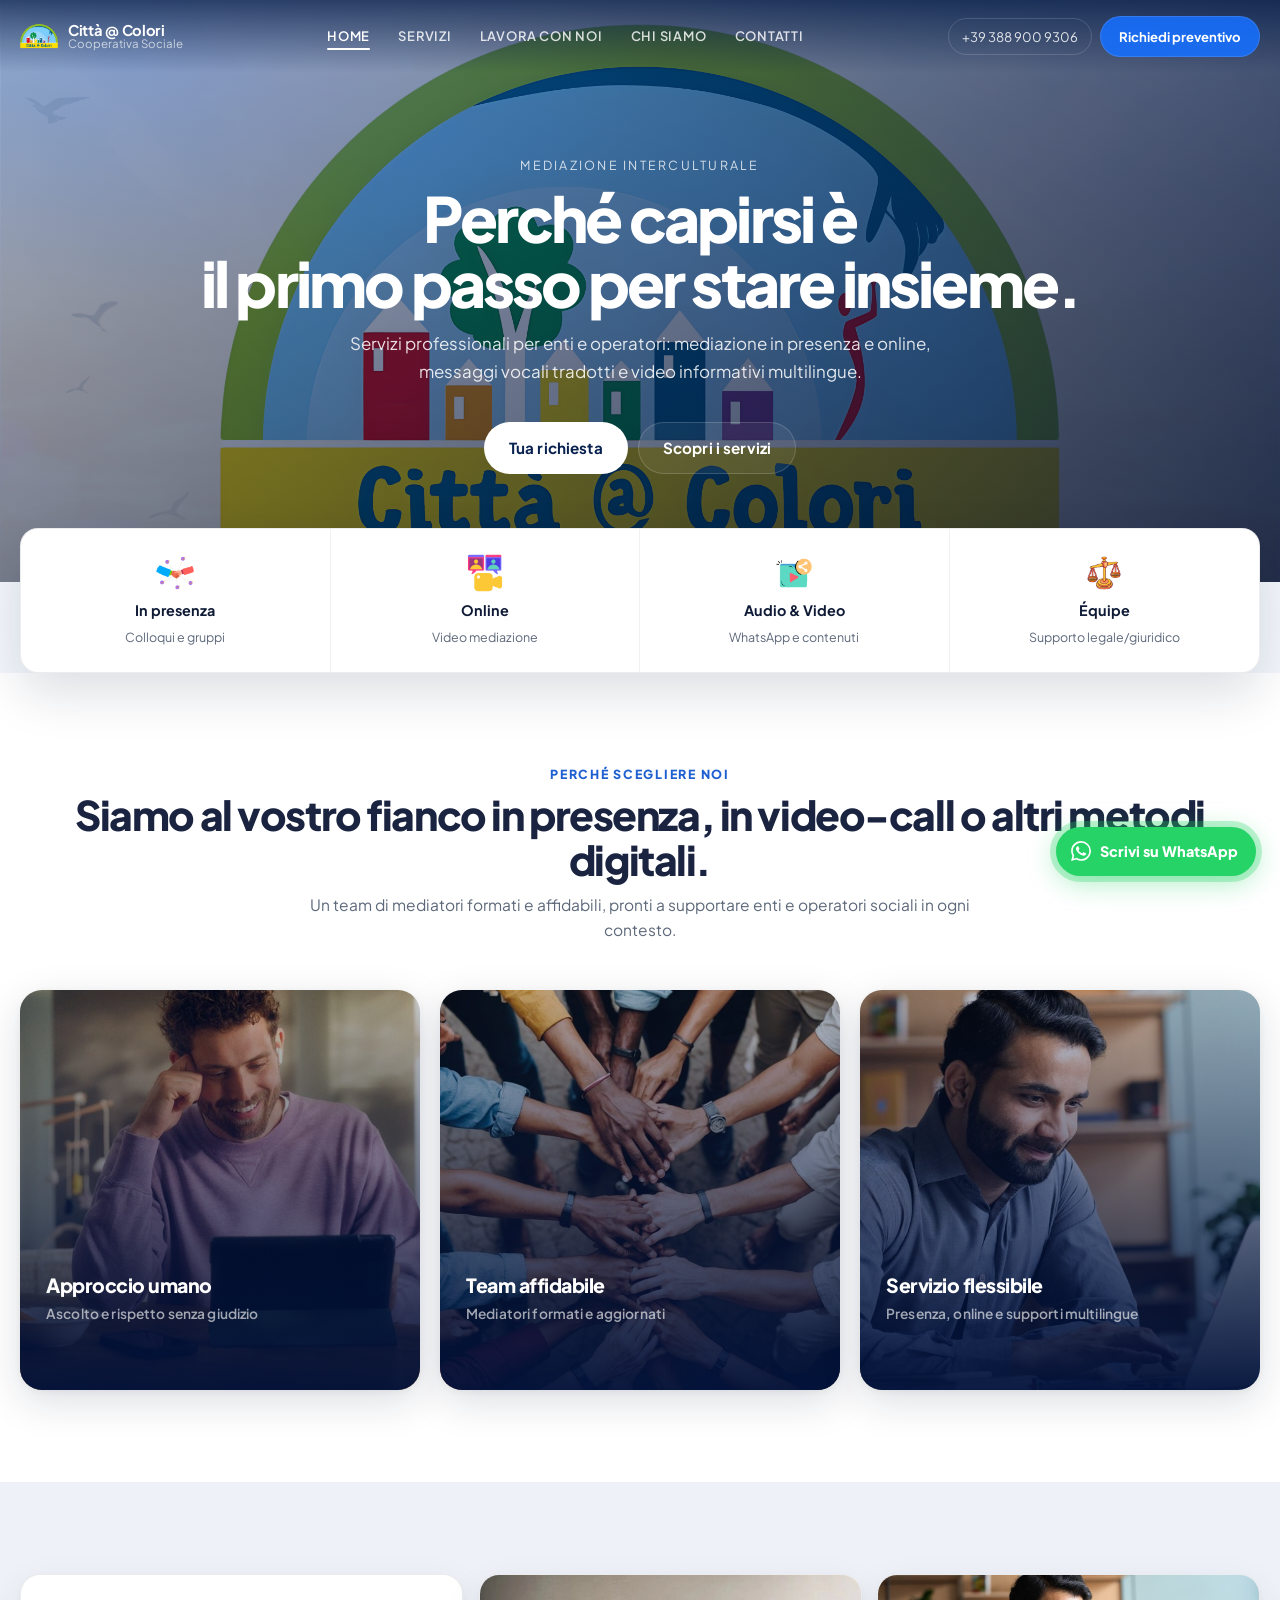
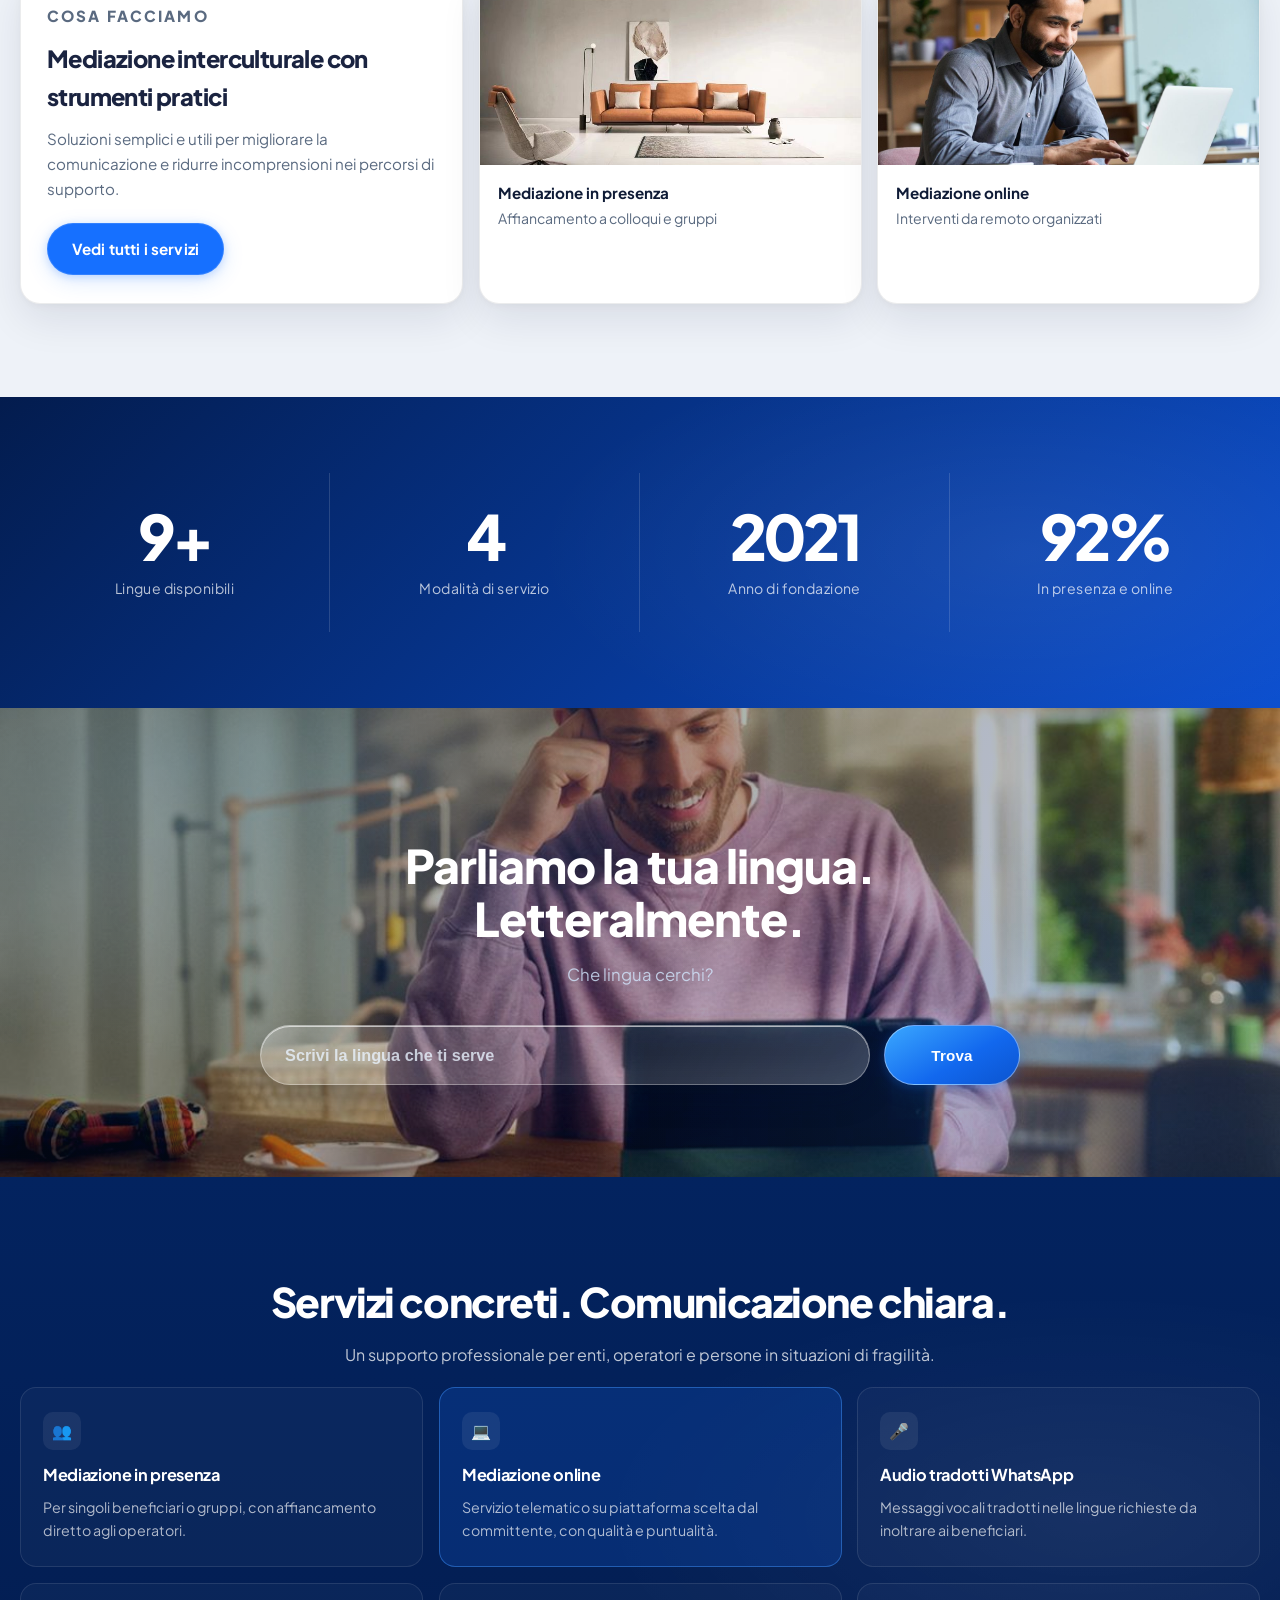
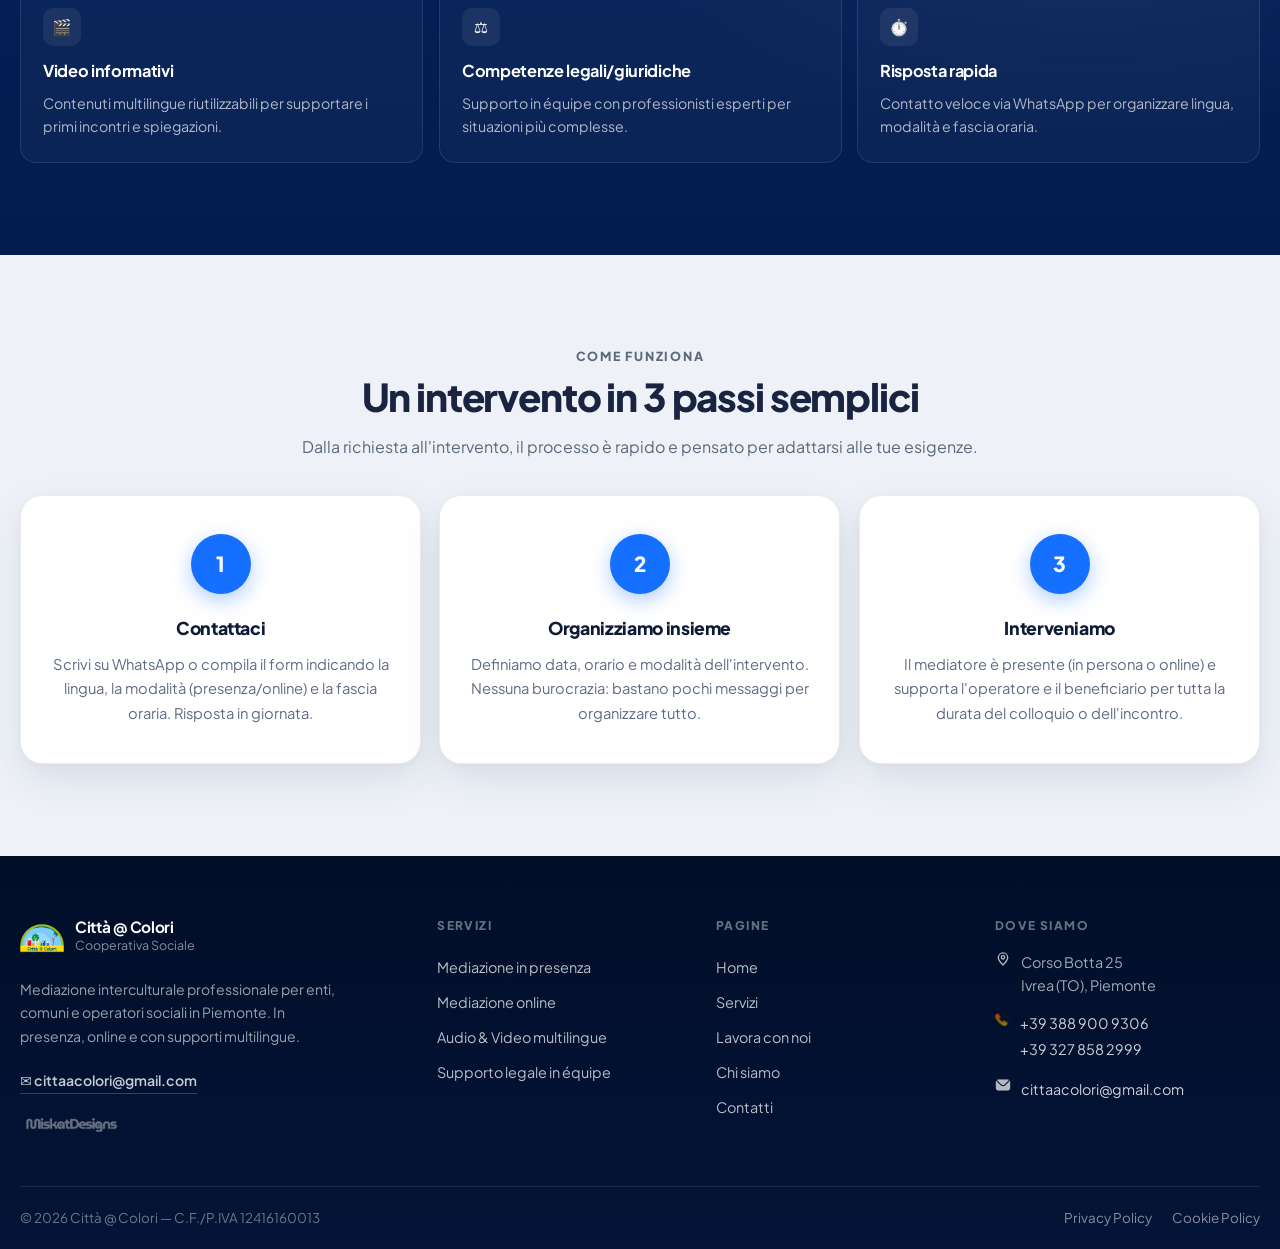
==== index.html @ ec25d1a4 "Refactor code structure for improved readability and maintainability" ====
﻿<!doctype html>
<html lang="it">

<head>
  <meta charset="utf-8" />
  <meta name="viewport" content="width=device-width, initial-scale=1" />
  <title>Mediazione Interculturale in Piemonte e in tutta Italia | Citt&agrave; @ Colori Cooperativa Sociale</title>
  <meta name="description"
    content="Città @ Colori è una cooperativa sociale specializzata in mediazione interculturale per enti, comuni e operatori sociali del Piemonte. Servizi in presenza, online, audio WhatsApp e video multilingue. Sede a Ivrea (TO)." />
  <link rel="canonical" href="https://cittaacolori.com/" />
  <link rel="icon" type="image/jpeg" href="assets/img/logo.jpg" />

  <!-- Open Graph / Social -->
  <meta property="og:type" content="website" />
  <meta property="og:url" content="https://cittaacolori.com/" />
  <meta property="og:title" content="Mediazione Interculturale in Piemonte e in tutta Italia | Citt&agrave; @ Colori" />
  <meta property="og:description" content="Cooperativa sociale specializzata in mediazione interculturale per enti, comuni e operatori sociali del Piemonte. In presenza, online, audio WhatsApp e video multilingue." />
  <meta property="og:image" content="https://cittaacolori.com/assets/img/hero.jpg" />
  <meta property="og:locale" content="it_IT" />
  <meta property="og:site_name" content="Città @ Colori Cooperativa Sociale" />

  <link rel="stylesheet" href="styles.css" />
  <link rel="stylesheet" href="navbar.css" />

  <!-- Schema.org: LocalBusiness -->
  <script type="application/ld+json">
  {
    "@context": "https://schema.org",
    "@type": "LocalBusiness",
    "name": "Città @ Colori Cooperativa Sociale",
    "description": "Cooperativa sociale specializzata in mediazione interculturale per enti, comuni e operatori sociali del Piemonte. Servizi in presenza, online, audio WhatsApp e video multilingue.",
    "url": "https://cittaacolori.com/",
    "logo": "https://cittaacolori.com/assets/img/logo.jpg",
    "image": "https://cittaacolori.com/assets/img/hero.jpg",
    "telephone": ["+393889009306", "+393278582999"],
    "email": "cittaacolori@gmail.com",
    "address": {
      "@type": "PostalAddress",
      "streetAddress": "Via Cavour, 12",
      "postalCode": "10010",
      "addressLocality": "Settimo Vittone",
      "addressRegion": "TO",
      "addressCountry": "IT"
    },
    "geo": {
      "@type": "GeoCoordinates",
      "latitude": 45.4654,
      "longitude": 7.8736
    },
    "areaServed": ["Ivrea", "Torino", "Canavese", "Piemonte"],
    "priceRange": "€€",
    "foundingDate": "2021-02-01",
    "taxID": "12416160013",
    "sameAs": [],
    "hasOfferCatalog": {
      "@type": "OfferCatalog",
      "name": "Servizi di mediazione interculturale",
      "itemListElement": [
        {"@type": "Offer", "itemOffered": {"@type": "Service", "name": "Mediazione interculturale in presenza"}},
        {"@type": "Offer", "itemOffered": {"@type": "Service", "name": "Mediazione interculturale online"}},
        {"@type": "Offer", "itemOffered": {"@type": "Service", "name": "Audio tradotti WhatsApp multilingue"}},
        {"@type": "Offer", "itemOffered": {"@type": "Service", "name": "Video informativi multilingue"}},
        {"@type": "Offer", "itemOffered": {"@type": "Service", "name": "Supporto legale e giuridico in équipe"}}
      ]
    }
  }
  </script>
</head>

<body>

  <!-- Barra progresso lettura -->
  <div id="scrollProgress" aria-hidden="true"></div>

  <!-- HERO / HEADER -->
  <header class="heroTop">
    <div class="heroTop-overlay"></div>

    <div class="site-shell">
      <div class="heroCenter">
        <p class="eyebrow">MEDIAZIONE INTERCULTURALE</p>
        <h1>Perché capirsi è <br> il primo passo per stare insieme.</h1>
        <p class="heroSub">
          Servizi professionali per enti e operatori: mediazione in presenza e online,
          messaggi vocali tradotti e video informativi multilingue.
        </p>
        <div class="heroBtns">
          <a class="btnWhite" href="contatti.html">Tua richiesta</a>
          <a class="btnGhost" href="servizi.html">Scopri i servizi</a>
        </div>
      </div>
    </div>
  </header>

  <main>
  <!-- QUICK SERVICES TABS -->
  <section class="floatingServicesWrap">
    <div class="site-shell">
      <div class="floatingServices">
        <a class="fsItem" href="servizi.html#presenza">
          <span class="fsIcon" aria-hidden="true"><img class="fsIconImg" src="assets/img/presenza.png" alt="" loading="lazy"></span>
          <strong>In presenza</strong>
          <small>Colloqui e gruppi</small>
        </a>

        <a class="fsItem" href="servizi.html#online">
          <span class="fsIcon" aria-hidden="true"><img class="fsIconImg" src="assets/img/online.png" alt="" loading="lazy"></span>
          <strong>Online</strong>
          <small>Video mediazione</small>
        </a>

        <a class="fsItem" href="servizi.html#media">
          <span class="fsIcon" aria-hidden="true"><img class="fsIconImg" src="assets/img/audio-visual.png" alt="" loading="lazy"></span>
          <strong>Audio & Video</strong>
          <small>WhatsApp e contenuti</small>
        </a>

        <a class="fsItem" href="servizi.html#equipe">
          <span class="fsIcon" aria-hidden="true"><img class="fsIconImg" src="assets/img/legale.png" alt="" loading="lazy"></span>
          <strong>Équipe</strong>
          <small>Supporto legale/giuridico</small>
        </a>
      </div>
    </div>
  </section>

  <!-- WHY CHOOSE US -->
  <section class="section section-light">
    <div class="site-shell">
      <div class="sectionHead center reveal">
        <p class="sectionEyebrow">Perché scegliere noi</p>
        <h2>Siamo al vostro fianco in presenza, in video-call o altri metodi digitali.</h2>
        <p style="margin:10px auto 0;max-width:60ch;color:#5d687a;font-size:.97rem;line-height:1.6">
          Un team di mediatori formati e affidabili, pronti a supportare enti e operatori sociali in ogni contesto.
        </p>
      </div>

      <div class="whyCardsGrid">

        <div class="whyHoverCard reveal reveal-d1">
          <div class="whyHoverCard-bg" style="background-image:url(assets/img/home.jpg)"></div>
          <div class="whyHoverCard-overlay"></div>
          <div class="whyHoverCard-content">
            <div class="whyHoverCard-num">01</div>
            <h3 class="whyHoverCard-title">Approccio umano</h3>
            <p class="whyHoverCard-tagline">Ascolto e rispetto senza giudizio</p>
            <p class="whyHoverCard-desc">Città @ Colori nasce per essere vicina ai bisogni reali delle persone in difficoltà, con ascolto genuino, rispetto e attenzione concreta alle situazioni individuali.</p>
            <a class="whyHoverCard-cta" href="contatti.html">
              Contattaci <img src="right-arrow.png" alt="">
            </a>
          </div>
        </div>

        <div class="whyHoverCard reveal reveal-d2">
          <div class="whyHoverCard-bg" style="background-image:url(assets/img/team.jpg)"></div>
          <div class="whyHoverCard-overlay"></div>
          <div class="whyHoverCard-content">
            <div class="whyHoverCard-num">02</div>
            <h3 class="whyHoverCard-title">Team affidabile</h3>
            <p class="whyHoverCard-tagline">Mediatori formati e aggiornati</p>
            <p class="whyHoverCard-desc">Il nostro team è composto da mediatori interculturali formati, aggiornati e con esperienza diretta sul territorio in contesti sociali complessi.</p>
            <a class="whyHoverCard-cta" href="lavora-con-noi.html">
              Lavora con noi <img src="right-arrow.png" alt="">
            </a>
          </div>
        </div>

        <div class="whyHoverCard reveal reveal-d3">
          <div class="whyHoverCard-bg" style="background-image:url(assets/img/service-2.jpg)"></div>
          <div class="whyHoverCard-overlay"></div>
          <div class="whyHoverCard-content">
            <div class="whyHoverCard-num">03</div>
            <h3 class="whyHoverCard-title">Servizio flessibile</h3>
            <p class="whyHoverCard-tagline">Presenza, online e supporti multilingue</p>
            <p class="whyHoverCard-desc">Offriamo soluzioni integrate per ogni esigenza: affiancamento in presenza, video-call, messaggi vocali tradotti e video informativi in più di 10 lingue.</p>
            <a class="whyHoverCard-cta" href="servizi.html">
              Scopri i servizi <img src="right-arrow.png" alt="">
            </a>
          </div>
        </div>

      </div>
    </div>
  </section>

  <!-- FEATURE CARDS -->
  <section class="section section-soft">
    <div class="site-shell">
      <div class="featureRow">
        <div class="featureLead reveal reveal-d1">
          <p class="sectionEyebrow">Cosa facciamo</p>
          <h3>Mediazione interculturale con strumenti pratici</h3>
          <p>
            Soluzioni semplici e utili per migliorare la comunicazione e ridurre incomprensioni nei percorsi di
            supporto.
          </p>
          <a class="btnBlue" href="servizi.html">Vedi tutti i servizi</a>
        </div>

        <a class="miniFeature reveal reveal-d2" href="servizi.html#presenza">
          <img src="assets/img/service-1.jpg" alt="Mediazione interculturale in presenza - colloqui e gruppi" loading="lazy">
          <div>
            <strong>Mediazione in presenza</strong>
            <span>Affiancamento a colloqui e gruppi</span>
          </div>
        </a>

        <a class="miniFeature reveal reveal-d3" href="servizi.html#online">
          <img src="assets/img/service-2.jpg" alt="Mediazione interculturale online - videocall da remoto" loading="lazy">
          <div>
            <strong>Mediazione online</strong>
            <span>Interventi da remoto organizzati</span>
          </div>
        </a>
      </div>
    </div>
  </section>

  <!-- STATS -->
  <section class="statsSection">
    <div class="site-shell">
      <div class="statsGrid">
        <div class="statItem reveal reveal-d1">
          <span class="statNum" data-counter="10" data-suffix="+">10+</span>
          <span class="statLabel">Lingue disponibili</span>
        </div>
        <div class="statItem reveal reveal-d2">
          <span class="statNum" data-counter="4" data-suffix="">4</span>
          <span class="statLabel">Modalità di servizio</span>
        </div>
        <div class="statItem reveal reveal-d3">
          <span class="statNum">2021</span>
          <span class="statLabel">Anno di fondazione</span>
        </div>
        <div class="statItem reveal reveal-d4">
          <span class="statNum" data-counter="100" data-suffix="%">100%</span>
          <span class="statLabel">In presenza e online</span>
        </div>
      </div>
    </div>
  </section>

    <!-- LINGUA SU MISURA -->
  <section class="langSection" id="trova-lingua">
    <div class="langVideoWrap" aria-hidden="true">
      <video
        id="langVideoBg"
        class="langVideo"
        autoplay
        muted
        loop
        playsinline
        preload="metadata"
        poster="assets/img/home.jpg">
        <source src="assets/img/lang.mp4" type="video/mp4" />
      </video>
      <div class="langVideoOverlay"></div>
    </div>
    <div class="site-shell">
      <div class="langFinderHead reveal">
        
        <h2 class="langTitle">Parliamo la tua lingua. Letteralmente.</h2>
        <p class="langSubtitle">Che lingua cerchi?</p>
      </div>
      <form class="langFinderForm reveal" id="langFinderForm" novalidate>
        <label class="srOnly" for="langFinderInput">Scrivi la lingua che ti serve</label>
        <input
          class="langFinderInput"
          id="langFinderInput"
          name="lingua_richiesta"
          type="text"
          autocomplete="off"
          placeholder="Scrivi la lingua che ti serve" />
        <button class="btnBlue langFinderBtn" type="submit">Trova</button>
      </form>
    </div>
  </section>

  <!-- DARK SERVICES GRID -->
  <section class="section section-dark">
    <div class="site-shell">
      <div class="darkHead reveal">
        <h2>Servizi concreti. Comunicazione chiara.</h2>
        <p>Un supporto professionale per enti, operatori e persone in situazioni di fragilità.</p>
      </div>

      <div class="darkServiceGrid">
        <article class="darkServiceCard reveal reveal-d1">
          <span class="dIcon">👥</span>
          <h4>Mediazione in presenza</h4>
          <p>Per singoli beneficiari o gruppi, con affiancamento diretto agli operatori.</p>
        </article>

        <article class="darkServiceCard active reveal reveal-d2">
          <span class="dIcon">💻</span>
          <h4>Mediazione online</h4>
          <p>Servizio telematico su piattaforma scelta dal committente, con qualità e puntualità.</p>
        </article>

        <article class="darkServiceCard reveal reveal-d3">
          <span class="dIcon">🎤</span>
          <h4>Audio tradotti WhatsApp</h4>
          <p>Messaggi vocali tradotti nelle lingue richieste da inoltrare ai beneficiari.</p>
        </article>

        <article class="darkServiceCard reveal reveal-d4">
          <span class="dIcon">🎬</span>
          <h4>Video informativi</h4>
          <p>Contenuti multilingue riutilizzabili per supportare i primi incontri e spiegazioni.</p>
        </article>

        <article class="darkServiceCard reveal reveal-d5">
          <span class="dIcon">⚖️</span>
          <h4>Competenze legali/giuridiche</h4>
          <p>Supporto in équipe con professionisti esperti per situazioni più complesse.</p>
        </article>

        <article class="darkServiceCard reveal reveal-d6">
          <span class="dIcon">⏱️</span>
          <h4>Risposta rapida</h4>
          <p>Contatto veloce via WhatsApp per organizzare lingua, modalità e fascia oraria.</p>
        </article>
      </div>
    </div>
  </section>

  <!-- COME FUNZIONA -->
  <section class="howSection">
    <div class="site-shell">
      <div class="howHead reveal">
        <p class="sectionEyebrow">Come funziona</p>
        <h2>Un intervento in 3 passi semplici</h2>
        <p>Dalla richiesta all'intervento, il processo è rapido e pensato per adattarsi alle tue esigenze.</p>
      </div>
      <div class="howSteps">
        <div class="howConnector" aria-hidden="true"></div>
        <div class="howStep reveal reveal-d1">
          <div class="howNum">1</div>
          <h4>Contattaci</h4>
          <p>Scrivi su WhatsApp o compila il form indicando la lingua, la modalità (presenza/online) e la fascia oraria. Risposta in giornata.</p>
        </div>
        <div class="howStep reveal reveal-d2">
          <div class="howNum">2</div>
          <h4>Organizziamo insieme</h4>
          <p>Definiamo data, orario e modalità dell'intervento. Nessuna burocrazia: bastano pochi messaggi per organizzare tutto.</p>
        </div>
        <div class="howStep reveal reveal-d3">
          <div class="howNum">3</div>
          <h4>Interveniamo</h4>
          <p>Il mediatore è presente (in persona o online) e supporta l'operatore e il beneficiario per tutta la durata del colloquio o dell'incontro.</p>
        </div>
      </div>
    </div>
  </section>

  </main>
  <!-- Lingua flow popup -->
  <div class="langFlowOverlay" id="langFlowOverlay" role="dialog" aria-modal="true" aria-labelledby="langFlowTitle" hidden>
    <div class="langFlowPopup">
      <img src="assets/img/happy.gif" alt="" class="langFlowIcon">
      <h3 id="langFlowTitle">Troviamo la soluzione migliore per la tua lingua</h3>
    </div>
  </div>

  <!-- WhatsApp float -->
  <div class="waFloat">
    <div class="waFloat-ring" aria-hidden="true"></div>
    <a class="waFloat-btn" target="_blank" rel="noopener"
      href="https://wa.me/393889009306?text=Ciao%20Citt%C3%A0%20%40%20Colori%2C%20vorrei%20un%20preventivo."
      aria-label="Contattaci su WhatsApp">
      <svg viewBox="0 0 24 24" xmlns="http://www.w3.org/2000/svg" aria-hidden="true">
        <path d="M17.472 14.382c-.297-.149-1.758-.867-2.03-.967-.273-.099-.471-.148-.67.15-.197.297-.767.966-.94 1.164-.173.199-.347.223-.644.075-.297-.15-1.255-.463-2.39-1.475-.883-.788-1.48-1.761-1.653-2.059-.173-.297-.018-.458.13-.606.134-.133.298-.347.446-.52.149-.174.198-.298.298-.497.099-.198.05-.371-.025-.52-.075-.149-.669-1.612-.916-2.207-.242-.579-.487-.5-.669-.51-.173-.008-.371-.01-.57-.01-.198 0-.52.074-.792.372-.272.297-1.04 1.016-1.04 2.479 0 1.462 1.065 2.875 1.213 3.074.149.198 2.096 3.2 5.077 4.487.709.306 1.262.489 1.694.625.712.227 1.36.195 1.871.118.571-.085 1.758-.719 2.006-1.413.248-.694.248-1.289.173-1.413-.074-.124-.272-.198-.57-.347m-5.421 7.403h-.004a9.87 9.87 0 01-5.031-1.378l-.361-.214-3.741.982.998-3.648-.235-.374a9.86 9.86 0 01-1.51-5.26c.001-5.45 4.436-9.884 9.888-9.884 2.64 0 5.122 1.03 6.988 2.898a9.825 9.825 0 012.893 6.994c-.003 5.45-4.437 9.884-9.885 9.884m8.413-18.297A11.815 11.815 0 0012.05 0C5.495 0 .16 5.335.157 11.892c0 2.096.547 4.142 1.588 5.945L.057 24l6.305-1.654a11.882 11.882 0 005.683 1.448h.005c6.554 0 11.89-5.335 11.893-11.893a11.821 11.821 0 00-3.48-8.413z"/>
      </svg>
      <span>Scrivi su WhatsApp</span>
    </a>
  </div>

  <!-- FOOTER -->
  <footer class="siteFooter">
    <div class="site-shell">

      <div class="footerTop">

        <!-- Brand -->
        <div class="ftCol-brand">
          <a class="ftLogo" href="index.html">
            <img src="assets/img/logo.jpg" alt="Logo Città @ Colori Cooperativa Sociale">
            <div class="ftLogo-text">
              <strong>Città @ Colori</strong>
              <span>Cooperativa Sociale</span>
            </div>
          </a>
          <p class="ftDesc">Mediazione interculturale professionale per enti, comuni e operatori sociali in Piemonte. In presenza, online e con supporti multilingue.</p>
          <a class="ftEmailLink" href="mailto:cittaacolori@gmail.com">✉ cittaacolori@gmail.com</a>
          <a href="https://www.facebook.com/share/1NcapkEyW7/" target="_blank" rel="noopener noreferrer" class="ftCredit">
            <img src="assets/img/mdesignstextlogo.png" alt="MiskatDesigns" class="ftCreditLogo">
            <span class="ftCreditTag">Web Designer</span>
          </a>
        </div>

        <!-- Servizi -->
        <div>
          <p class="ftTitle">Servizi</p>
          <nav class="ftNav">
            <a href="servizi.html#presenza">Mediazione in presenza</a>
            <a href="servizi.html#online">Mediazione online</a>
            <a href="servizi.html#media">Audio & Video multilingue</a>
            <a href="servizi.html#equipe">Supporto legale in équipe</a>
          </nav>
        </div>

        <!-- Pagine -->
        <div>
          <p class="ftTitle">Pagine</p>
          <nav class="ftNav">
            <a href="index.html">Home</a>
            <a href="servizi.html">Servizi</a>
            <a href="lavora-con-noi.html">Lavora con noi</a>
            <a href="chi-siamo.html">Chi siamo</a>
            <a href="contatti.html">Contatti</a>
          </nav>
        </div>

        <!-- Dove siamo -->
        <div>
          <p class="ftTitle">Dove siamo</p>
          <address class="ftAddress">
            <div class="ftAddressLine">
              <span class="ftAddressLine-icon"><img src="location.svg" alt="" width="16" style="filter:invert(1);opacity:.7"></span>
              <span>Corso Botta 25<br>Ivrea (TO), Piemonte</span>
            </div>
            <div class="ftAddressLine">
              <span class="ftAddressLine-icon"><img src="phone-call.png" alt="" width="15" style="filter:invert(1);opacity:.7"></span>
              <div>
                <a href="tel:+393889009306">+39 388 900 9306</a>
                <a href="tel:+393278582999">+39 327 858 2999</a>
              </div>
            </div>
            <div class="ftAddressLine">
              <span class="ftAddressLine-icon"><img src="mail.png" alt="" width="16" style="filter:invert(1);opacity:.7"></span>
              <a href="mailto:cittaacolori@gmail.com">cittaacolori@gmail.com</a>
            </div>
          </address>
        </div>

      </div>

      <div class="footerDivider"></div>

      <div class="footerBottom2">
        <span>© <span id="year"></span> Città @ Colori — C.F./P.IVA 12416160013</span>
        <div class="ftBottomLinks">
          <a href="privacy.html">Privacy Policy</a>
          <a href="cookie.html">Cookie Policy</a>
        </div>
      </div>

    </div>
  </footer>

  <script src="navbar.js"></script>
  <script src="app.js" defer></script>
</body>

</html>
---- styles.css ----
/* Google Font — Plus Jakarta Sans */
@import url('https://fonts.googleapis.com/css2?family=Plus+Jakarta+Sans:ital,wght@0,400;0,500;0,600;0,700;0,800;1,400&display=swap');
@import url('https://fonts.googleapis.com/css2?family=Sora:wght@400;500;600;700;800&display=swap');
@import url('https://fonts.googleapis.com/css2?family=Museo+Moderno:wght@700&display=swap');

/* ==========================
   Città @ Colori — Corporate Blue Style
   (index / servizi / contatti)
   ========================== */

*{box-sizing:border-box}
html,body{height:100%}
body{
  margin:0;
  font-family: 'Plus Jakarta Sans', Inter, ui-sans-serif, system-ui, -apple-system, "Segoe UI", Roboto, Helvetica, Arial, sans-serif;
  -webkit-font-smoothing:antialiased;
  -moz-osx-font-smoothing:grayscale;
  color:#1a2340;
  background:#f3f6fb;
  line-height:1.6;
}
img{display:block;max-width:100%}
a{text-decoration:none;color:inherit}

:root{
  --blue-900:#031b46;
  --blue-800:#072b6d;
  --blue-700:#0a4ecf;
  --blue-600:#1670ff;
  --line:rgba(255,255,255,.14);
  --line-dark:rgba(10,18,34,.08);
  --text-soft:rgba(255,255,255,.78);
  --muted:#5d687a;
  --card:#ffffff;
  --shadow:0 20px 50px rgba(8,25,56,.14);
  --radius:18px;
}

.site-shell{
  width:min(1240px, calc(100% - 36px));
  margin:0 auto;
}

/* ==========================
   Hero / Header
   ========================== */
.heroTop{
  position:relative;
  min-height:520px;
  color:#fff;
  background:
    linear-gradient(120deg, rgba(2, 75, 231, 0.151), rgba(3,26,79,.80)),
    url("assets/img/hero1.svg") center/cover no-repeat;
  overflow:hidden;
  padding-top:72px; /* reserve space for fixed navbar */
}
.heroTop-small{
  min-height:340px;
}

.heroTop-overlay{
  position:absolute;
  inset:0;
  background:
    radial-gradient(900px 400px at 10% 10%, rgba(22,112,255,.20), transparent 60%),
    linear-gradient(180deg, rgba(0,0,0,.14), rgba(0,0,0,.34));
  pointer-events:none;
}

.heroBrandUnderlay{
  position:absolute;
  bottom:-0.04em;
  left:50%;
  transform:translateX(-50%);
  z-index:1;
  white-space:nowrap;
  font-family:'Museo Moderno', sans-serif;
  font-weight:700;
  font-size:clamp(4rem, 11vw, 10.5rem);
  color:rgba(255,255,255,.13);
  letter-spacing:.02em;
  line-height:1;
  pointer-events:none;
  user-select:none;
  text-shadow:0 2px 24px rgba(0,0,0,.18), 0 0 60px rgba(22,112,255,.22);
}

.topline,
.mainNav,
.heroCenter{
  position:relative;
  z-index:2;
}

.topline{
  display:flex;
  align-items:center;
  justify-content:space-between;
  gap:12px;
  padding:16px 0 10px;
}

.brandline{
  display:flex;
  align-items:center;
  gap:10px;
}
.brandLogo{
  flex:0 0 auto;
  display:inline-flex;
  align-items:center;
}
.brandLogo img{
  height:40px;
  width:auto;
  display:block;
}

.brandText{
  display:flex;
  flex-direction:column;
  line-height:1.05;
}
.brandText strong{
  font-size:.95rem;
  letter-spacing:-.02em;
}
.brandText span{
  color:var(--text-soft);
  font-size:.78rem;
}

.topline-right{
  display:flex;
  align-items:center;
  gap:10px;
  flex-wrap:wrap;
}
.topline-right a{
  color:rgba(255,255,255,.92);
  font-size:.84rem;
  padding:7px 10px;
  border-radius:999px;
  border:1px solid rgba(255,255,255,.12);
  background:rgba(255,255,255,.04);
}
.topline-right a:hover{
  background:rgba(255,255,255,.08);
}

.mainNav{
  display:flex;
  align-items:center;
  gap:8px;
  padding:8px 0 0;
  border-top:1px solid rgba(255,255,255,.10);
  flex-wrap: wrap;
}
.mainNav a{
  padding:10px 14px;
  border-radius:4px;
  color:rgba(255,255,255,.80);
  font-weight:600;
  font-size:.86rem;
  text-transform:uppercase;
  letter-spacing:.04em;
  white-space: nowrap;
}
.mainNav a:hover{
  color:#fff;
  background:rgba(255,255,255,.06);
}
.mainNav a.active{
  color:#fff;
  border-bottom:2px solid #fff;
}

.heroCenter{
  text-align:center;
  padding:48px 0 92px; /* top reduced: heroTop already has 72px padding-top for navbar */
}
.heroCenter-small{
  padding:28px 0 54px;
}
.eyebrow{
  margin:0 0 10px;
  font-size:.78rem;
  letter-spacing:.18em;
  text-transform:uppercase;
  color:rgba(255,255,255,.78);
}
.heroCenter h1{
  margin:0;
  font-size:clamp(2rem,4.5vw,3.4rem);
  line-height:1.05;
  letter-spacing:-.03em;
  font-weight:850;
}
.heroSub{
  margin:12px auto 0;
  max-width:70ch;
  color:rgba(255,255,255,.84);
  line-height:1.5;
  font-size:.98rem;
}
.heroBtns{
  margin-top:18px;
  display:flex;
  justify-content:center;
  gap:10px;
  flex-wrap:wrap;
}

.btnWhite,
.btnGhost,
.btnBlue{
  display:inline-flex;
  align-items:center;
  justify-content:center;
  margin-top: 10px;
  border-radius:999px;
  padding:11px 16px;
  font-weight:800;
  font-size:.92rem;
  transition:.18s ease;
  border:1px solid transparent;
  cursor:pointer;
}
.btnWhite{
  background:#fff;
  color:#09214f;
}
.btnWhite:hover{ transform:translateY(-1px); }

.btnGhost{
  background:rgba(255,255,255,.06);
  border-color:rgba(255,255,255,.16);
  color:#fff;
}
.btnGhost:hover{
  background:rgba(255,255,255,.10);
  transform:translateY(-1px);
}

.btnBlue{
  background:var(--blue-600);
  color:#fff;
  border:1px solid rgba(255,255,255,.12);
}
.btnBlue:hover{
  background:#0f63ea;
  transform:translateY(-1px);
}

/* ==========================
   Floating service tabs
   ========================== */
.floatingServicesWrap{
  margin-top:-42px;
  position:relative;
  z-index:5;
}
.floatingServices{
  background:#fff;
  border-radius:18px;
  box-shadow:var(--shadow);
  display:grid;
  grid-template-columns:repeat(4,1fr);
  overflow:hidden;
  border:1px solid var(--line-dark);
}
.fsItem{
  padding:20px 14px;
  display:flex;
  flex-direction:column;
  gap:6px;
  align-items:center;
  justify-content:center;
  text-align:center;
  border-right:1px solid rgba(10,18,34,.06);
  min-height:96px;
  transition:background .22s ease;
}
.fsItem:last-child{border-right:none}
.fsItem .fsIcon{
  width:40px;
  height:40px;
  display:inline-flex;
  align-items:center;
  justify-content:center;
  perspective:180px;
}
.fsIconImg{
  width:100%;
  height:100%;
  object-fit:contain;
  transition:transform .75s cubic-bezier(.34,1.2,.64,1);
}
.fsItem strong{
  font-size:.86rem;
  font-weight:700;
  color:#0f1b36;
  display:block;
  transition:transform .26s cubic-bezier(.34,1.56,.64,1), color .22s ease;
}
.fsItem small{
  color:var(--muted);
  font-size:.76rem;
  display:block;
  transition:transform .26s cubic-bezier(.34,1.56,.64,1), color .22s ease;
}
.fsItem:hover{
  background:#f0f6ff;
}
.fsItem:hover .fsIconImg{
  transform:rotateY(360deg);
}
.fsItem:hover strong{
  transform:translateY(-3px);
  color:#1670ff;
}
.fsItem:hover small{
  transform:translateY(-2px);
  color:#5593ff;
}

/* --- Sequential call animation (home page icons) --- */
/* Timeline inside a 5.5 s cycle (linear global, per-step easing via anim-timing-fn):
   up:   icon 1→2→3→4 staggered every 4 %  (~0.22 s)
   hold: all icons stay up
   down: icon 4→3→2→1 staggered every 4 %  (reverse)
   rest: ~48 % of cycle before repeat        */
@keyframes fsFloat1{
  0%   {transform:translateY(0)}
  5%   {transform:translateY(0);animation-timing-function:cubic-bezier(.25,.8,.35,1.05)}
  12%  {transform:translateY(-7px)}
  45%  {transform:translateY(-7px);animation-timing-function:cubic-bezier(.65,0,.35,1)}
  52%  {transform:translateY(0)}
  100% {transform:translateY(0)}
}
@keyframes fsFloat2{
  0%   {transform:translateY(0)}
  9%   {transform:translateY(0);animation-timing-function:cubic-bezier(.25,.8,.35,1.05)}
  16%  {transform:translateY(-7px)}
  41%  {transform:translateY(-7px);animation-timing-function:cubic-bezier(.65,0,.35,1)}
  48%  {transform:translateY(0)}
  100% {transform:translateY(0)}
}
@keyframes fsFloat3{
  0%   {transform:translateY(0)}
  13%  {transform:translateY(0);animation-timing-function:cubic-bezier(.25,.8,.35,1.05)}
  20%  {transform:translateY(-7px)}
  37%  {transform:translateY(-7px);animation-timing-function:cubic-bezier(.65,0,.35,1)}
  44%  {transform:translateY(0)}
  100% {transform:translateY(0)}
}
@keyframes fsFloat4{
  0%   {transform:translateY(0)}
  17%  {transform:translateY(0);animation-timing-function:cubic-bezier(.25,.8,.35,1.05)}
  24%  {transform:translateY(-7px)}
  33%  {transform:translateY(-7px);animation-timing-function:cubic-bezier(.65,0,.35,1)}
  40%  {transform:translateY(0)}
  100% {transform:translateY(0)}
}
.floatingServicesWrap .fsItem:nth-child(1) .fsIcon{animation:fsFloat1 5.5s linear 2s infinite}
.floatingServicesWrap .fsItem:nth-child(2) .fsIcon{animation:fsFloat2 5.5s linear 2s infinite}
.floatingServicesWrap .fsItem:nth-child(3) .fsIcon{animation:fsFloat3 5.5s linear 2s infinite}
.floatingServicesWrap .fsItem:nth-child(4) .fsIcon{animation:fsFloat4 5.5s linear 2s infinite}
/* pause call animation while user is hovering that tab */
.floatingServicesWrap .fsItem:hover .fsIcon{animation-play-state:paused}

/* ==========================
   Sections
   ========================== */
.section{
  padding:62px 0;
}
.section-light{ background:#fff; }
.section-soft{ background:#eef2f8; }
.section-dark{
  background:
    radial-gradient(700px 320px at 85% 50%, rgba(255,255,255,.05), transparent 70%),
    linear-gradient(180deg, #03235f, #031c4e);
  color:#fff;
}

.sectionHead h2{
  margin:0;
  font-size:clamp(1.5rem,2.4vw,2.1rem);
  line-height:1.1;
  letter-spacing:-.03em;
}
.sectionHead.center{
  text-align:center;
}
.sectionEyebrow{
  margin:0 0 8px;
  color:#1e5fd1;
  font-size:.82rem;
  font-weight:800;
  letter-spacing:.08em;
  text-transform:uppercase;
}

/* ==========================
   Why Choose Us
   ========================== */
.whyGrid{
  display:grid;
  grid-template-columns: .95fr 1.05fr;
  gap:26px;
  align-items:center;
  margin-top:22px;
}
.whyImageCard{
  background:#fff;
  border-radius:10px;
  padding:10px;
  box-shadow:var(--shadow);
  border:1px solid var(--line-dark);
}
.whyImageCard img{
  border-radius:6px;
  width:100%;
  height:320px;
  object-fit:cover;
}
.whyText p{
  margin:0 0 12px;
  color:#4d5a70;
  line-height:1.55;
}
.whyPoints{
  display:grid;
  grid-template-columns:1fr;
  gap:10px;
  margin-top:8px;
}
.whyPoint{
  border:1px solid var(--line-dark);
  background:#fbfcff;
  border-radius:10px;
  padding:10px 12px;
}
.whyPoint strong{
  display:block;
  color:#10203b;
}
.whyPoint span{
  color:#5c677a;
  font-size:.9rem;
}

/* ==========================
   Feature Row
   ========================== */
.featureRow{
  display:grid;
  grid-template-columns:1.1fr .95fr .95fr;
  gap:14px;
  align-items:stretch;
}
.featureLead{
  background:#fff;
  border-radius:12px;
  border:1px solid var(--line-dark);
  box-shadow:var(--shadow);
  padding:18px;
}
.featureLead h3{
  margin:0 0 10px;
  font-size:1.35rem;
  letter-spacing:-.03em;
}
.featureLead p{
  margin:0 0 12px;
  color:#58667d;
  line-height:1.5;
}

.miniFeature{
  background:#fff;
  border-radius:12px;
  border:1px solid var(--line-dark);
  box-shadow:var(--shadow);
  overflow:hidden;
  display:flex;
  flex-direction:column;
}
.miniFeature img{
  height:170px;
  width:100%;
  object-fit:cover;
}
.miniFeature div{
  padding:12px;
}
.miniFeature strong{
  display:block;
  color:#10203b;
}
.miniFeature span{
  color:#607089;
  font-size:.9rem;
}
.miniFeature:hover img{
  transform:scale(1.03);
  transition:transform .22s ease;
}

/* ==========================
   Dark Services
   ========================== */
.darkHead{
  text-align:center;
  margin-bottom:20px;
}
.darkHead h2{
  margin:0;
  font-size:clamp(1.5rem,2.6vw,2.2rem);
  letter-spacing:-.03em;
}
.darkHead p{
  margin:8px auto 0;
  color:rgba(255,255,255,.75);
  max-width:64ch;
}

.darkServiceGrid{
  display:grid;
  grid-template-columns:repeat(3,1fr);
  gap:14px;
}
.darkServiceCard{
  border:1px solid rgba(255,255,255,.14);
  background:rgba(255,255,255,.03);
  border-radius:10px;
  padding:14px;
  min-height:150px;
}
.darkServiceCard.active{
  background:rgba(22,112,255,.18);
  border-color:rgba(68,151,255,.45);
}
.dIcon{
  display:inline-flex;
  width:34px;
  height:34px;
  align-items:center;
  justify-content:center;
  border-radius:8px;
  background:rgba(255,255,255,.07);
  margin-bottom:8px;
}
.darkServiceCard h4{
  margin:0 0 6px;
  font-size:1rem;
  letter-spacing:-.02em;
}
.darkServiceCard p{
  margin:0;
  color:rgba(255,255,255,.74);
  line-height:1.45;
  font-size:.92rem;
}

/* ==========================
   Footer Corporate
   ========================== */
.footerCorporate{
  margin-top:0;
  background:#02153a;
  color:#fff;
}
.footerCorporate-grid{
  display:grid;
  grid-template-columns:1.3fr .9fr .9fr .9fr;
  gap:20px;
  padding:44px 0 30px;
}
.fcol h4{
  margin:0 0 12px;
  font-size:.95rem;
}
.fcol a{
  display:block;
  color:rgba(255,255,255,.78);
  padding:6px 0;
  font-size:.92rem;
}
.fcol a:hover{ color:#fff; text-decoration:underline; }
.fcol p{
  margin:10px 0 0;
  color:rgba(255,255,255,.74);
  line-height:1.5;
}
.fmuted{
  display:block;
  color:rgba(255,255,255,.62);
  margin-top:8px;
  font-size:.9rem;
}
.footerBrand .brandLogo{
  width:72px;height:72px;
}
.footerBtn{
  margin-top:4px;
  width:max-content;
}

.footerBottom{
  border-top:1px solid rgba(255,255,255,.10);
}
.footerBottom-inner{
  min-height:54px;
  display:flex;
  align-items:center;
  justify-content:space-between;
  gap:12px;
  color:rgba(255,255,255,.68);
  font-size:.9rem;
}
.footerBottom-links{
  display:flex;
  gap:14px;
}
.footerBottom-links a{
  color:rgba(255,255,255,.74);
}
.footerBottom-links a:hover{ color:#fff; }

/* ==========================
   Servizi page visual cards
   ========================== */
.servicePageTop{
  margin-top:26px;
  margin-bottom:34px;
}
.serviceCardsGrid{
  display:grid;
  grid-template-columns:1fr 1fr;
  gap:16px;
}

.serviceCardVisual{
  background:#fff;
  border:1px solid var(--line-dark);
  border-radius:14px;
  overflow:hidden;
  box-shadow:var(--shadow);
  display:flex;
  flex-direction:column;
}
.serviceCardVisual-wide{
  grid-column:1 / -1;
  display:grid;
  grid-template-columns: .95fr 1.05fr;
}

.serviceCardVisual-img{
  position:relative;
  min-height:220px;
}
.serviceCardVisual-img img{
  width:100%;
  height:100%;
  object-fit:cover;
}
.badge{
  position:absolute;
  top:12px;
  left:12px;
  background:rgba(3,27,70,.78);
  color:#fff;
  border:1px solid rgba(255,255,255,.15);
  padding:7px 10px;
  border-radius:999px;
  font-size:.8rem;
  font-weight:700;
}
.serviceCardVisual-body{
  padding:16px;
}
.serviceCardVisual-body h2{
  margin:0 0 8px;
  font-size:1.2rem;
  letter-spacing:-.02em;
}
.serviceCardVisual-body p{
  margin:0 0 10px;
  color:#5a687f;
  line-height:1.5;
}
.serviceCardVisual-body ul{
  margin:0;
  padding-left:18px;
  color:#56647b;
}
.serviceCardVisual-body li{ margin:5px 0; }

.priceBox{
  margin:10px 0 12px;
  padding:10px 12px;
  border-radius:10px;
  background:#eef4ff;
  border:1px solid rgba(22,112,255,.15);
  color:#17376f;
}

/* ==========================
   Contatti page
   ========================== */
.contactLayout{
  display:grid;
  grid-template-columns:1.15fr .85fr;
  gap:16px;
  margin:26px 0 34px;
}
.contactCard{
  background:#fff;
  border:1px solid var(--line-dark);
  border-radius:14px;
  box-shadow:var(--shadow);
  padding:18px;
}
.contactHead h2{
  margin:0 0 6px;
  font-size:1.2rem;
  letter-spacing:-.02em;
}
.contactHead p{
  margin:0 0 14px;
  color:#5a687f;
  line-height:1.45;
}

.waForm{
  display:grid;
  gap:12px;
  
}
.waForm label{
  display:grid;
  gap:7px;
}
.waForm label span{
  font-weight:700;
  color:#23344f;
  font-size:.92rem;
}
.waRow{
  display:grid;
  grid-template-columns:1fr 1fr;
  gap:12px;
}
.waForm input,
.waForm select,
.waForm textarea{
  width:100%;
  border:1px solid rgba(12,25,52,.10);
  border-radius:10px;
  background:#fff;
  padding:12px 12px;
  outline:none;
  font:inherit;
  color:#10203b;
}
.waForm input:focus,
.waForm select:focus,
.waForm textarea:focus{
  border-color:rgba(22,112,255,.30);
  box-shadow:0 0 0 4px rgba(22,112,255,.10);
}
.waActions{
  display:flex;
  align-items:center;
  justify-content:space-between;
  gap:12px;
  flex-wrap:wrap;
}
.waActions small{
  color:#607089;
}

.contactSide{
  display:flex;
  flex-direction:column;
  gap:14px;
}
.sideBox{
  background:#fff;
  border:1px solid var(--line-dark);
  border-radius:14px;
  box-shadow:var(--shadow);
  padding:14px;
}
.sideBox1{
  
  border-radius:14px;
  box-shadow:var(--shadow);
  
}
.sideBox h3{
  margin:0 0 10px;
  font-size:1rem;
  letter-spacing:-.02em;
}
.sideBox p{
  margin:6px 0 0;
  color:#5d6c83;
}
.sideLine{
  display:flex;
  justify-content:space-between;
  gap:10px;
  padding:9px 0;
  border-top:1px solid rgba(12,25,52,.06);
}
.sideLine:first-of-type{ border-top:none; padding-top:0; }
.sideLine span{ color:#607089; }
.sideLine strong{ color:#10203b; }

.sideBox.dark{
  background:linear-gradient(180deg, #08265f, #041a43);
  color:#fff;
  border-color:rgba(255,255,255,.10);
}
.sideBox.dark p{ color:rgba(255,255,255,.74); }
.bigPrice{
  font-size:1.55rem;
  font-weight:900;
  letter-spacing:-.03em;
  margin:4px 0 2px;
}

/* ==========================
   Responsive
   ========================== */
@media (max-width: 1100px){
  .featureRow{
    grid-template-columns:1fr;
  }
  .darkServiceGrid{
    grid-template-columns:1fr 1fr;
  }
  .contactLayout{
    grid-template-columns:1fr;
  }
}

@media (max-width: 900px){
  .floatingServices{
    grid-template-columns:1fr 1fr;
  }
  /* row dividers for 2-column layout */
  .fsItem:nth-child(1),
  .fsItem:nth-child(2){
    border-bottom:1px solid rgba(10,18,34,.06);
  }
  .fsItem:nth-child(2){border-right:none}
  .whyGrid{
    grid-template-columns:1fr;
  }
  .serviceCardsGrid{
    grid-template-columns:1fr;
  }
  .serviceCardVisual-wide{
    grid-column:auto;
    grid-template-columns:1fr;
  }
  .footerCorporate-grid{
    grid-template-columns:1fr 1fr;
  }
  .waRow{
    grid-template-columns:1fr;
  }
}

@media (max-width: 640px){
  .site-shell{
    width:min(1240px, calc(100% - 22px));
  }
  .heroTop{
    padding-top:60px; /* mobile navbar height */
  }
  .heroCenter{
    padding:32px 0 76px;
  }
  .heroTop-small .heroCenter{
    padding:20px 0 42px;
  }
  .floatingServices{
    grid-template-columns:1fr;
  }
  /* single-column: bottom dividers only */
  .fsItem{border-right:none;border-bottom:1px solid rgba(10,18,34,.06)}
  .fsItem:last-child{border-bottom:none}
  .darkServiceGrid{
    grid-template-columns:1fr;
  }
  .footerCorporate-grid{
    grid-template-columns:1fr;
  }
  .footerBottom-inner{
    flex-direction:column;
    align-items:flex-start;
    padding:10px 0;
  }
}

/* ==========================
   Preventivo card con bg image + glass effect
   ========================== */
.serviceQuoteSection{
  margin: 14px 0 36px;
}

.quoteHeroCard{
  position: relative;
  min-height: 360px;
  border-radius: 18px;
  overflow: hidden;
  border: 1px solid rgba(255,255,255,.10);
  box-shadow: 0 24px 60px rgba(8,25,56,.16);
  background: #0a1f4a;
}

.quoteHeroBg{
  position: absolute;
  inset: 0;
  width: 100%;
  height: 100%;
  object-fit: cover;
  object-position: center;
}

.quoteHeroOverlay{
  position: absolute;
  inset: 0;
  background:
    linear-gradient(115deg, rgba(3,27,70,.78) 0%, rgba(3,27,70,.52) 45%, rgba(3,27,70,.28) 100%),
    radial-gradient(700px 260px at 15% 20%, rgba(22,112,255,.24), transparent 70%);
}

/* Glass panel sopra l'immagine */
.quoteHeroGlass{
  position: relative;
  z-index: 2;
  width: min(620px, calc(100% - 28px));
  margin: 18px;
  margin-top: 50px;
  padding: 18px;
  border-radius: 16px;

  background: rgba(255,255,255,.10);
  border: 1px solid rgba(255,255,255,.18);

  backdrop-filter: blur(10px);
  -webkit-backdrop-filter: blur(10px);

  box-shadow:
    inset 0 1px 0 rgba(255,255,255,.18),
    0 16px 40px rgba(0,0,0,.22);

  color: #fff;
}

.quoteHeroKicker{
  margin: 0 0 8px;
  font-size: .82rem;
  font-weight: 800;
  letter-spacing: .08em;
  text-transform: uppercase;
  color: rgba(255,255,255,.86);
}

.quoteHeroGlass h2{
  margin: 0 0 10px;
  font-size: clamp(1.35rem, 2.4vw, 2rem);
  line-height: 1.08;
  letter-spacing: -.03em;
  color: #fff;
}

.quoteHeroGlass p{
  margin: 0;
  color: rgba(255,255,255,.84);
  line-height: 1.5;
}
.quoteHeroGlass p strong{
  color:#fff;
}

/* Meta pill */
.quoteHeroMeta{
  margin: 14px 0 14px;
  display: flex;
  flex-wrap: wrap;
  gap: 8px;
}
.quoteHeroMeta span{
  display:inline-flex;
  align-items:center;
  justify-content:center;
  padding: 8px 10px;
  border-radius: 999px;
  background: rgba(255,255,255,.10);
  border: 1px solid rgba(255,255,255,.16);
  color: rgba(255,255,255,.92);
  font-size: .84rem;
  font-weight: 700;
}

/* Buttons */
.quoteHeroActions{
  display:flex;
  gap:10px;
  flex-wrap: wrap;
}

/* bottone vetro chiaro */
.btnGlassLight{
  display:inline-flex;
  align-items:center;
  justify-content:center;
  border-radius:999px;
  padding:11px 16px;
  font-weight:800;
  font-size:.92rem;
  border:1px solid rgba(255,255,255,.22);
  background: rgba(255,255,255,.10);
  color:#fff;
  transition:.18s ease;
}
.btnGlassLight:hover{
  background: rgba(255,255,255,.16);
  transform: translateY(-1px);
}

/* Layout mobile */
@media (max-width: 700px){
  .quoteHeroCard{
    min-height: 420px;
  }

  .quoteHeroGlass{
    width: calc(100% - 20px);
    margin: 10px;
    padding: 14px;
  }

  .quoteHeroGlass h2{
    font-size: 1.35rem;
  }
}

/* ==========================
   Bottone email (predefinito)
   ========================== */
.btnEmail{
  display:inline-flex;
  align-items:center;
  justify-content:center;
  padding:11px 16px;
  border-radius:999px;
  border:1px solid rgba(255,255,255,.28);
  background: rgba(255,255,255,.18);
  color:#fff;
  font-weight:800;
  font-size:.92rem;
  line-height:1;
  text-decoration:none;
  white-space:nowrap;
  transition: background .18s ease, transform .18s ease;
}
.btnEmail:hover{
  background: rgba(255,255,255,.24);
  transform: translateY(-1px);
}

/* Versione bottone email su sfondo chiaro (pagina contatti semplice) */
.contactOnlyButtons .btnEmail{
  border:1px solid rgba(10,18,34,.12);
  background:#eef3fb;
  color:#0f1b36;
}
.contactOnlyButtons .btnEmail:hover{
  background:#e6edf9;
}

/* Se vuoi anche il bottone vetro chiaro leggibile su sfondo chiaro */
.contactOnlyButtons .btnGlassLight{
  border:1px solid rgba(10,18,34,.12);
  background:#f4f7fc;
  color:#0f1b36;
}
.contactOnlyButtons .btnGlassLight:hover{
  background:#eaf0fb;
}

/* ==========================
   Contatti: solo bottoni
   ========================== */
.contactOnlyButtons{
  margin: 26px 0 34px;
}

.contactOnlyCard{
  background:#fff;
  border:1px solid rgba(10,18,34,.08);
  border-radius:16px;
  box-shadow:0 20px 50px rgba(8,25,56,.10);
  padding:22px;
}

.contactOnlyCard h2{
  margin:0 0 10px;
  font-size: clamp(1.4rem, 2.2vw, 2rem);
  line-height:1.08;
  letter-spacing:-.03em;
  color:#0f1b36;
}

.contactOnlyCard p{
  margin:0;
  color:#5a687f;
  line-height:1.55;
  max-width: 70ch;
}

.contactOnlyButtonsRow{
  margin-top:16px;
  display:flex;
  gap:10px;
  flex-wrap:wrap;
  align-items:center;
}

.contactQuickInfo{
  margin-top:16px;
  display:grid;
  gap:8px;
  padding-top:14px;
  border-top:1px solid rgba(10,18,34,.08);
  color:#5a687f;
}
.contactQuickInfo a{
  color:#0f1b36;
  font-weight:600;
}
.contactQuickInfo a:hover{
  text-decoration:underline;
}

/* Mobile */
@media (max-width: 700px){
  .contactOnlyCard{
    padding:16px;
  }

  .contactOnlyButtonsRow{
    flex-direction:column;
    align-items:stretch;
  }

  .contactOnlyButtonsRow a{
    width:100%;
    justify-content:center;
  }
}

/* Bottoni sotto il form (WhatsApp + Email) */
.btnPreventivoTop{
  /* stile solo di questo bottone */
  background: #0953cc;
  margin-top: 0;
  margin-bottom: 15px;
  color: #fff;
  border-radius: 999px;
  padding: 12px 18px;
}

.btnPreventivoTop:hover{
  background: #1862d8;
}

.map {
  height: 400px;
  border-radius: 14px;
}

/* ==========================
   Campo prenotazione (Ora + Data) moderno
   ========================== */
.bookingField{
  display:grid;
  gap:7px;
}

.bookingSplit{
  display:grid;
  grid-template-columns: 0.9fr 1.1fr; /* sinistra ora, destra data */
  gap:10px;
  padding:10px;
  border-radius:14px;
  border:1px solid rgba(12,25,52,.10);
  background:#fff;
  box-shadow: inset 0 1px 0 rgba(255,255,255,.6);
}

.bookingPart{
  border:1px solid rgba(12,25,52,.08);
  background:#f8fbff;
  border-radius:12px;
  padding:10px;
  display:grid;
  gap:6px;
}

.bookingMiniLabel{
  font-size:.78rem;
  font-weight:700;
  color:#61708a;
  line-height:1;
}

.bookingPart input{
  width:100%;
  border:none !important;
  background:transparent !important;
  padding:4px 2px !important;
  outline:none;
  box-shadow:none !important;
  color:#10203b;
  font:inherit;
  font-weight:600;
}

/* Focus moderno sul blocco unico */
.bookingSplit:focus-within{
  border-color: rgba(22,112,255,.30);
  box-shadow: 0 0 0 4px rgba(22,112,255,.10);
}

.bookingPart input::-webkit-calendar-picker-indicator{
  cursor:pointer;
  opacity:.9;
}

/* ==========================
   Luogo (compare se "In presenza")
   ========================== */
#placeFieldWrap{
  transition: all .2s ease;
}

/* puoi dare uno stile un po' più "evidente" */
#placeFieldWrap label{
  width:100%;
}

#placeFieldWrap input{
  border:1px solid rgba(12,25,52,.10);
  background:#fff;
}

/* ==========================
   Bottoni sotto il form (WhatsApp + Email)
   ========================== */
/* Versione pulsanti rapidi sopra il form (se ti serve ribadire stile chiaro in contactCard) */
.contactCard .btnGlassLight{
  border:1px solid rgba(10,18,34,.12);
  background:#f4f7fc;
  color:#0f1b36;
}
.contactCard .btnGlassLight:hover{
  background:#eaf0fb;
}

.contactCard .btnEmail{
  border:1px solid rgba(10,18,34,.12);
  background:#eef3fb;
  color:#0f1b36;
}
.contactCard .btnEmail:hover{
  background:#e6edf9;
}

/* Mobile */
@media (max-width:700px){
  .bookingSplit{
    grid-template-columns:1fr;
  }

  .waActionButtons .btnBlue{
    width:100%;
    justify-content:center;
  }
}

#bookingFieldWrap[hidden],
#placeFieldWrap[hidden]{
  display:none !important;
}

/* ==========================
   Mappa nella colonna contatti
   ========================== */
.mapBox{
  overflow: hidden;
}

.mapIntro{
  margin: -2px 0 10px;
  color:#61708a;
  font-size:.95rem;
}

.mapEmbed{
  border-radius: 14px;
  overflow: hidden;
  border:1px solid rgba(12,25,52,.08);
  background:#eef3fb;
  box-shadow: inset 0 1px 0 rgba(255,255,255,.6);
}

.mapEmbed iframe{
  display:block;
  width:100%;
  height:260px;
  border:0;
}

.mapLink{
  margin-top:10px;
  display:inline-flex;
  align-items:center;
  justify-content:center;
  padding:10px 14px;
  border-radius:999px;
  border:1px solid rgba(10,18,34,.12);
  background:#f4f7fc;
  color:#0f1b36;
  font-weight:700;
  text-decoration:none;
  transition: background .18s ease, transform .18s ease;
}

.mapLink:hover{
  background:#eaf0fb;
  transform: translateY(-1px);
}

/* opzionale: la mappa occupa meglio lo spazio vuoto */
/* ==========================================
   NAVBAR con più voci (utile per tutte le pagine)
   ========================================== */
/* ==========================================
   Lavora con noi (pagina con form)
   ========================================== */
.joinLayout{
  padding: 26px 0 34px;
  display:grid;
  grid-template-columns: 1.35fr .85fr;
  gap:16px;
  align-items:start;
}

.joinCard{
  background:#fff;
  border:1px solid rgba(10,18,34,.08);
  border-radius:18px;
  box-shadow:0 18px 40px rgba(8,25,56,.08);
  padding:18px;
}

.joinNoteBox{
  margin-top:12px;
  padding:12px;
  border-radius:12px;
  border:1px solid rgba(10,18,34,.08);
  background:#f8fbff;
}
.joinNoteBox strong{
  display:block;
  margin-bottom:4px;
  color:#0f1b36;
}
.joinNoteBox p{
  margin:0;
  color:#61708a;
  line-height:1.5;
}

.contactSide .sideBox.dark{
  background:linear-gradient(135deg, #0f1b36 0%, #132e66 100%);
  color:#fff;
  border:none;
}
.contactSide .sideBox.dark h3{
  color:#fff;
}
.contactSide .sideBox.dark p{
  color:rgba(255,255,255,.86);
}

/* ==========================================
   Documenti (pagina semplice con 1 articolo)
   ========================================== */
.docsSimpleSection{
  padding: 26px 0 34px;
  display:grid;
  gap:16px;
}

.docsSimpleHead{
  background:#fff;
  border:1px solid rgba(10,18,34,.08);
  border-radius:18px;
  box-shadow:0 14px 30px rgba(8,25,56,.06);
  padding:18px;
}
.docsSimpleHead h2{
  margin:0 0 8px;
  color:#0f1b36;
  font-size:clamp(1.4rem, 2.2vw, 2rem);
  line-height:1.08;
  letter-spacing:-.03em;
}
.docsSimpleHead p{
  margin:0;
  color:#60708b;
  line-height:1.55;
  max-width:72ch;
}

.articleDocCard{
  background:#fff;
  border:1px solid rgba(10,18,34,.08);
  border-radius:18px;
  box-shadow:0 18px 40px rgba(8,25,56,.08);
  padding:18px;
}

.articleDocTop{
  display:flex;
  gap:8px;
  flex-wrap:wrap;
  margin-bottom:10px;
}

.docTypeBadge,
.docDateBadge{
  display:inline-flex;
  align-items:center;
  justify-content:center;
  padding:6px 10px;
  border-radius:999px;
  font-size:.78rem;
  font-weight:800;
  line-height:1;
}

.docTypeBadge{
  background:#0f63ea;
  color:#fff;
}

.docDateBadge{
  background:#eef3fb;
  color:#0f1b36;
  border:1px solid rgba(10,18,34,.10);
}

.articleDocCard h3{
  margin:0 0 10px;
  color:#0f1b36;
  font-size:clamp(1.1rem, 1.5vw, 1.35rem);
}

.articleDocCard > p{
  margin:0 0 12px;
  color:#5f6f89;
  line-height:1.55;
}

.articleDocContent{
  border:1px solid rgba(10,18,34,.08);
  background:#f8fbff;
  border-radius:14px;
  padding:14px;
  display:grid;
  gap:10px;
}
.articleDocContent p{
  margin:0;
  color:#00183f;
  line-height:1.6;
}

.articleDocActions{
  margin-top:14px;
  display:flex;
  gap:10px;
  flex-wrap:wrap;
  align-items:center;
}

.docTextLink{
  color:#eef4fd;
  background-color: #065ae0;
  border-radius: 18px;
  padding: 8px;
  font-weight:700;
  text-decoration:none;
}
.docTextLink:hover{
  text-decoration:underline;
}

/* ==========================================
   Chi siamo page
   ========================================== */

.chiSection{
  padding: 64px 0;
}
.chiSection-white{ background:#fff; }
.chiSection-soft{ background:#eef2f8; }
.chiSection-storyFeature{
  position: relative;
  overflow: hidden;
  padding: 104px 0 96px;
  background:
    radial-gradient(circle at 84% 14%, rgba(22,112,255,.11), transparent 30%),
    linear-gradient(135deg, #f8fafc 0%, #eef2f7 55%, #e3e8ef 100%);
  color:#151b27;
}
.chiSection-storyFeature::before{
  content:"Citta @ Colori";
  position:absolute;
  left:50%;
  top:16px;
  transform:translateX(-50%);
  z-index:0;
  width:max-content;
  color:rgba(3,27,70,.08);
  font-size:clamp(4rem, 11vw, 9.5rem);
  font-weight:800;
  line-height:1;
  letter-spacing:-.07em;
  white-space:nowrap;
  pointer-events:none;
}
.chiSection-storyFeature .site-shell{
  position:relative;
  z-index:1;
}

/* Story layout */
.chiSectionInner-story{
  position:relative;
  display:grid;
  grid-template-columns: minmax(0, .82fr) minmax(430px, 1fr);
  gap: clamp(20px, 4vw, 54px);
  align-items:end;
  min-height: 680px;
  overflow:hidden;
  padding: 112px 52px 0;
  background:#fbfcfe;
  border:1px solid rgba(3,27,70,.10);
  border-radius:6px;
  box-shadow:0 38px 90px rgba(3,27,70,.14);
}
.chiSectionInner-story::before{
  content:"";
  position:absolute;
  top:0;
  left:0;
  right:0;
  z-index:6;
  height:48px;
  background:
    linear-gradient(90deg, #1670ff 0 4px, transparent 4px 100%),
    linear-gradient(90deg, transparent 0 calc(50% - 170px), rgba(5,9,13,.78) calc(50% - 170px) calc(50% + 170px), transparent calc(50% + 170px)),
    #111820;
}
.chiSectionInner-story::after{
  content:"Citta @ Colori  /  La nostra storia";
  position:absolute;
  top:0;
  left:0;
  z-index:7;
  transform:none;
  width:100%;
  max-width:none;
  height:48px;
  border-radius:0;
  background:transparent;
  color:rgba(255,255,255,.78);
  font-size:.76rem;
  font-weight:700;
  letter-spacing:.08em;
  line-height:48px;
  text-align:center;
  text-transform:uppercase;
}
.chiSection-storyFeature .sectionEyebrow{
  display:flex;
  align-items:center;
  gap:12px;
  margin-bottom: 28px;
  color:#677486;
  writing-mode: vertical-rl;
  transform: rotate(180deg);
  position:absolute;
  left:36px;
  top:168px;
  letter-spacing:.02em;
  text-transform:none;
  font-weight:500;
}
.chiSection-storyFeature .sectionEyebrow::before{
  content:"";
  width:1px;
  height:120px;
  border-radius:999px;
  flex:0 0 auto;
  background:rgba(3,27,70,.18);
  box-shadow:none;
}
.chiStoryText{
  position:relative;
  z-index:2;
  padding: 0 0 38px 86px;
}
.chiStoryText h2{
  margin: 0 0 18px;
  max-width: 560px;
  font-size: clamp(4.4rem, 7.2vw, 7.8rem);
  line-height: .86;
  letter-spacing: -.08em;
  color: #1b2029;
  text-shadow:none;
}
.chiStoryText h2::after{
  content:"";
  display:block;
  width:56px;
  height:3px;
  margin-top:24px;
  border-radius:999px;
  background:#1670ff;
  box-shadow:none;
}
.chiStoryText > p:not(.sectionEyebrow){
  max-width: 610px;
  margin: 0;
  padding: 14px 0;
  border-top: 1px solid rgba(3,27,70,.12);
  color: #5b6472;
  line-height: 1.56;
  font-size: .98rem;
}
.chiStoryText h2 + p{
  border-top:0;
  padding-top:0;
}
.chiStoryText strong{
  color:#0a4ecf;
  font-weight:800;
}

/* Founder card */
.chiFounderCard{
  position:relative;
  z-index:2;
  align-self:stretch;
  display:flex;
  align-items:flex-end;
}
.chiFounderCard-inner{
  position: relative;
  isolation: isolate;
  overflow: hidden;
  width:100%;
  min-height:100%;
  background:transparent;
  border:0;
  border-radius:0;
  color: #1b2029;
  box-shadow:none;
}
.chiFounderCard-inner::before{
  display:none;
}
.chiFounderPortrait{
  position:absolute;
  inset: 54px -38px 154px auto;
  z-index:1;
  width:min(108%, 690px);
  min-height:auto;
  display:flex;
  align-items:flex-end;
  justify-content:center;
  overflow: visible;
  padding:0;
  background:none;
}
.chiFounderPortrait::before{
  display:none;
}
.chiFounderPortrait::after{
  content:"";
  position:absolute;
  left:50%;
  bottom:0;
  width:86%;
  height:24px;
  transform:translateX(-50%);
  border-radius:50%;
  background:rgba(3,27,70,.18);
  filter:blur(18px);
  pointer-events:none;
}
.chiFounderQuote{
  display:none;
}
.chiFounderPortrait img{
  position:relative;
  z-index:1;
  width:min(100%, 610px);
  max-height: 500px;
  object-fit: contain;
  filter:
    grayscale(.82)
    contrast(1.04)
    drop-shadow(0 30px 26px rgba(3,27,70,.18));
}
.chiFounderContent{
  position:absolute;
  left:0;
  right:0;
  bottom:0;
  z-index:3;
  margin: 0;
  padding: 22px 28px 30px;
  background: rgba(251,252,254,.82);
  border-top: 1px solid rgba(3,27,70,.10);
  box-shadow: 0 -18px 38px rgba(255,255,255,.60);
  backdrop-filter: blur(16px);
  -webkit-backdrop-filter: blur(16px);
}
.chiFounderContent::before{
  content:"2021";
  position:absolute;
  right:34px;
  top:-92px;
  color:rgba(3,27,70,.13);
  font-size:6.5rem;
  font-weight:800;
  letter-spacing:-.08em;
  line-height:1;
}
.chiFounderCard-badge{
  display: inline-block;
  background: transparent;
  border: 0;
  border-radius:0;
  padding:0;
  font-size: .72rem;
  font-weight: 700;
  letter-spacing:.08em;
  text-transform: uppercase;
  margin-bottom: 8px;
  color:#0a4ecf;
  box-shadow:none;
  backdrop-filter:none;
  -webkit-backdrop-filter:none;
}
.chiFounderCard-name{
  font-size: clamp(2.15rem, 4.2vw, 4rem);
  font-weight: 800;
  letter-spacing: -.07em;
  line-height: .95;
  margin-bottom: 22px;
}
.chiFounderCard-divider{
  display:none;
}
.chiFounderCard-list{
  position:relative;
  list-style: none;
  margin:0;
  padding: 0;
  display: grid;
  gap: 0;
}
.chiFounderCard-list::before{
  display:none;
}
.chiFounderCard-list li{
  position:relative;
  display: flex;
  gap: 18px;
  align-items: center;
  min-height: 46px;
  border-top: 1px solid rgba(3,27,70,.10);
  font-size: .88rem;
  line-height: 1.45;
  color: #4d5664;
}
.chiFounderCard-list li:first-child{
  border-top:0;
}
.chiFounderCard-list li::before{
  display:none;
}
.chiFounderCard-year{
  flex-shrink: 0;
  min-width: 56px;
  text-align:center;
  background: transparent;
  border: 0;
  border-radius: 0;
  padding: 0;
  font-size: .86rem;
  font-weight: 800;
  color: #0a4ecf;
  letter-spacing: .03em;
}

/* Centered section title */
.chiCenteredTitle{
  text-align: center;
  font-size: clamp(1.35rem, 2.2vw, 1.9rem);
  letter-spacing: -.03em;
  line-height: 1.1;
  color: #0f1b36;
  margin: 6px 0 32px;
}

/* Values grid */
.chiValoriGrid{
  display: grid;
  grid-template-columns: repeat(4, 1fr);
  gap: 20px;
}
.chiValoreCard{
  background: #fff;
  border: 1px solid rgba(10,18,34,.08);
  border-radius: 18px;
  padding: 24px 20px;
  box-shadow: 0 12px 28px rgba(8,25,56,.07);
}
.chiValoreCard-icon{
  width: 42px; height: 42px;
  border-radius: 12px;
  background: rgba(22,112,255,.1);
  display: flex; align-items: center; justify-content: center;
  margin-bottom: 14px;
  color: #1670ff;
}
.chiValoreCard-icon svg{
  width: 20px; height: 20px;
}
.chiValoreCard h3{
  margin: 0 0 8px;
  font-size: 1rem;
  font-weight: 700;
  color: #0f1b36;
  line-height: 1.2;
}
.chiValoreCard p{
  margin: 0;
  font-size: .9rem;
  color: #5d6b84;
  line-height: 1.6;
}

/* Team + Servizi 2-col */
.chiTeamServizi{
  display: grid;
  grid-template-columns: 1fr 1fr;
  gap: 40px;
  align-items: start;
}
.chiTeamBox h2,
.chiServiziBox h2{
  margin: 6px 0 14px;
  font-size: clamp(1.25rem, 2vw, 1.75rem);
  letter-spacing: -.03em;
  color: #0f1b36;
}
.chiTeamDesc{
  margin: 0 0 20px;
  color: #4a5870;
  line-height: 1.65;
}
.chiTeamRoles{
  display: flex;
  flex-wrap: wrap;
  gap: 8px;
}
.chiRole{
  display: inline-flex;
  align-items: center;
  padding: 6px 14px;
  border-radius: 999px;
  background: rgba(10,78,207,.08);
  color: #0a4ecf;
  font-size: .85rem;
  font-weight: 600;
  border: 1px solid rgba(10,78,207,.14);
}
.chiRole-accent{
  background: rgba(10,78,207,.14);
  border-color: rgba(10,78,207,.22);
}

.chiServiziList{
  margin: 0 0 18px;
  padding: 0;
  list-style: none;
  display: grid;
  gap: 10px;
}
.chiServiziList li{
  padding: 10px 14px 10px 38px;
  background: #f3f6fb;
  border-radius: 10px;
  font-size: .93rem;
  color: #2c3a52;
  position: relative;
  border: 1px solid rgba(10,18,34,.06);
}
.chiServiziList li::before{
  content: '';
  position: absolute;
  left: 14px;
  top: 50%;
  transform: translateY(-50%);
  width: 8px; height: 8px;
  border-radius: 50%;
  background: #1670ff;
}

/* Company info card */
.chiInfoCard{
  background: #fff;
  border: 1px solid rgba(10,18,34,.08);
  border-radius: 22px;
  box-shadow: 0 20px 44px rgba(8,25,56,.09);
  padding: 32px;
  max-width: 820px;
  margin: 0 auto;
}
.chiInfoGrid{
  display: grid;
  grid-template-columns: 1fr 1fr;
  gap: 0;
}
.chiInfoItem{
  display: flex;
  flex-direction: column;
  gap: 4px;
  padding: 16px 20px;
  border-bottom: 1px solid rgba(10,18,34,.07);
}
.chiInfoItem:nth-last-child(-n+2){ border-bottom: none; }
.chiInfoItem-pec{
  grid-column: 1 / -1;
  background: rgba(22,112,255,.04);
  border-radius: 0 0 14px 14px;
  border-bottom: none !important;
}
.chiInfoLabel{
  font-size: .76rem;
  font-weight: 800;
  letter-spacing: .07em;
  text-transform: uppercase;
  color: #7a8fa8;
  display: flex;
  align-items: center;
  gap: 8px;
}
.chiInfoPecBadge{
  background: #0a4ecf;
  color: #fff;
  border-radius: 999px;
  padding: 2px 8px;
  font-size: .68rem;
  font-weight: 700;
  letter-spacing: .05em;
  text-transform: uppercase;
}
.chiInfoValue{
  font-size: 1rem;
  font-weight: 600;
  color: #0f1b36;
}
.chiInfoValue a{
  color: #0a4ecf;
}
.chiInfoValue a:hover{ text-decoration: underline; }
.chiInfoValue-pec a{
  color: #0a4ecf;
  font-weight: 700;
}

/* Footer PEC link */
.ftPecLink{
  font-size: .85rem;
  opacity: .8;
}

/* Responsive — Chi siamo */
@media (max-width: 980px){
  .chiSection-storyFeature{
    padding: 78px 0 64px;
  }
  .chiSectionInner-story{
    grid-template-columns: 1fr;
    min-height:auto;
    padding: 96px 30px 0;
  }
  .chiSection-storyFeature .sectionEyebrow{
    position:static;
    writing-mode: horizontal-tb;
    transform:none;
    margin-bottom:18px;
    text-transform:uppercase;
    letter-spacing:.08em;
    color:#0a4ecf;
  }
  .chiSection-storyFeature .sectionEyebrow::before{
    width:10px;
    height:10px;
    border-radius:50%;
    background:#1670ff;
  }
  .chiStoryText{
    padding:0;
  }
  .chiStoryText h2{
    max-width:680px;
    font-size: clamp(3.4rem, 12vw, 5.7rem);
  }
  .chiStoryText > p:not(.sectionEyebrow){
    max-width:100%;
  }
  .chiFounderCard{
    position: static;
    max-width: 100%;
    min-height: 650px;
    margin: 24px auto 0;
  }
  .chiFounderPortrait{
    inset: 0 -20px 156px auto;
    width:min(100%, 620px);
  }
  .chiFounderPortrait img{
    width:min(100%, 560px);
    max-height:500px;
  }
  .chiValoriGrid{ grid-template-columns: 1fr 1fr; }
  .chiTeamServizi{ grid-template-columns: 1fr; gap: 32px; }
  .chiInfoGrid{ grid-template-columns: 1fr; }
  .chiInfoItem:nth-last-child(-n+2){ border-bottom: 1px solid rgba(10,18,34,.07); }
  .chiInfoItem-pec{ border-bottom: none !important; }
}

@media (max-width: 600px){
  .chiSection{ padding: 44px 0; }
  .chiSection-storyFeature{
    padding: 58px 0 46px;
  }
  .chiSection-storyFeature::before{
    top:24px;
    font-size:clamp(3.5rem, 18vw, 5.4rem);
  }
  .chiSectionInner-story{
    padding: 80px 18px 0;
    border-radius:4px;
  }
  .chiSectionInner-story::before{
    height:42px;
    background:
      linear-gradient(90deg, #1670ff 0 4px, transparent 4px 100%),
      #111820;
  }
  .chiSectionInner-story::after{
    display:block;
    height:42px;
    font-size:.64rem;
    line-height:42px;
  }
  .chiStoryText h2{
    font-size: clamp(3rem, 18vw, 4.7rem);
    margin-bottom:16px;
  }
  .chiStoryText h2::after{
    margin-top:18px;
  }
  .chiStoryText > p:not(.sectionEyebrow){
    font-size:.92rem;
    line-height:1.52;
    padding:12px 0;
  }
  .chiFounderCard-inner{ border-radius: 20px; }
  .chiFounderCard{
    min-height:595px;
    margin-top:14px;
  }
  .chiFounderPortrait{
    inset: 0 -56px 152px auto;
    width:min(122%, 520px);
  }
  .chiFounderPortrait img{
    width:min(100%, 430px);
    max-height:400px;
  }
  .chiFounderContent{
    padding: 20px 20px 24px;
  }
  .chiFounderContent::before{
    display:none;
  }
  .chiFounderCard-name{
    font-size: clamp(2.15rem, 12vw, 3rem);
  }
  .chiFounderCard-list{
    padding-left:0;
  }
  .chiFounderCard-list li{
    gap: 12px;
    font-size: .84rem;
  }
  .chiFounderCard-year{
    min-width:52px;
  }
  .chiValoriGrid{ grid-template-columns: 1fr; }
  .chiInfoCard{ padding: 20px 16px; }
}

@media (max-width: 420px){
  .chiSectionInner-story{
    padding-left:14px;
    padding-right:14px;
  }
  .chiFounderPortrait{
    right:-76px;
    width:132%;
  }
  .chiFounderQuote{ display:none; }
  .chiFounderPortrait img{
    max-height:380px;
  }
  .chiFounderCard-year{
    min-width:48px;
  }
}

/* ==========================================
   Bottoni riuso (se non già presenti / rinforzo)
   ========================================== */
/* ==========================================
   Responsive
   ========================================== */
@media (max-width: 980px){
  .joinLayout{
    grid-template-columns:1fr;
  }
}

/* ==========================================
   Chi siamo refresh - institutional layout
   ========================================== */
.chiHero{
  position:relative;
  min-height:360px;
  display:flex;
  align-items:center;
  overflow:hidden;
  padding:116px 0 64px;
  color:#fff;
  background:#031b46;
}
.chiHero-media,
.chiHero-overlay{
  position:absolute;
  inset:0;
}
.chiHero-media{
  background:
    linear-gradient(120deg, rgba(3,27,70,.18), rgba(3,27,70,.10)),
    url("assets/img/hero1.svg") center/cover no-repeat;
  transform:scale(1.03);
}
.chiHero-overlay{
  background:
    radial-gradient(circle at 72% 30%, rgba(22,112,255,.28), transparent 34%),
    linear-gradient(90deg, rgba(3,27,70,.92), rgba(3,27,70,.78) 48%, rgba(3,27,70,.62));
}
.chiHero .site-shell{
  position:relative;
  z-index:1;
}
.chiHero-content{
  max-width:720px;
}
.chiKicker{
  margin:0 0 10px;
  color:#0a4ecf;
  font-size:.78rem;
  font-weight:800;
  letter-spacing:.12em;
  text-transform:uppercase;
}
.chiHero .chiKicker{
  color:#8ec7ff;
}
.chiHero h1{
  margin:0;
  color:#fff;
  font-size:clamp(2.05rem, 5vw, 4rem);
  line-height:1.02;
  letter-spacing:-.045em;
}
.chiHero p:not(.chiKicker){
  max-width:620px;
  margin:16px 0 0;
  color:rgba(255,255,255,.86);
  font-size:clamp(1rem, 1.6vw, 1.18rem);
  line-height:1.65;
}
.chiHero-actions{
  display:flex;
  flex-wrap:wrap;
  gap:12px;
  margin-top:28px;
}
.chiBtnLight{
  display:inline-flex;
  align-items:center;
  justify-content:center;
  min-height:44px;
  padding:11px 18px;
  border:1px solid rgba(255,255,255,.38);
  border-radius:999px;
  color:#fff;
  font-weight:800;
  background:rgba(255,255,255,.10);
  backdrop-filter:blur(10px);
  -webkit-backdrop-filter:blur(10px);
}
.chiMain{
  background:#fff;
}
.chiSection{
  padding:clamp(52px, 7vw, 86px) 0;
}
.chiIntroSection,
.chiValuesSection{
  background:#f4f7fb;
}
.chiStorySection,
.chiFounderSection{
  background:#fff;
}
.chiIntroGrid,
.chiStoryGrid,
.chiFounderLayout,
.chiContactGrid{
  display:grid;
  grid-template-columns:minmax(0, .9fr) minmax(0, 1.1fr);
  gap:clamp(28px, 5vw, 64px);
  align-items:start;
}
.chiIntroGrid h2,
.chiSectionHead h2,
.chiFounderPanel h2,
.chiContactGrid h2{
  margin:0;
  color:#0f1b36;
  font-size:clamp(1.7rem, 3vw, 2.7rem);
  line-height:1.08;
  letter-spacing:-.04em;
}
.chiIntroText{
  display:grid;
  gap:14px;
}
.chiIntroText p,
.chiStoryCard p,
.chiFounderPanel p,
.chiContactGrid p{
  margin:0;
  color:#4b5a6e;
  font-size:1rem;
  line-height:1.72;
}
.chiStats{
  display:grid;
  grid-template-columns:repeat(3, 1fr);
  gap:16px;
  margin-top:34px;
}
.chiStat{
  min-height:116px;
  padding:22px;
  border:1px solid rgba(10,18,34,.08);
  border-radius:16px;
  background:#fff;
  box-shadow:0 14px 30px rgba(8,25,56,.06);
}
.chiStat strong{
  display:block;
  color:#0a4ecf;
  font-size:clamp(1.55rem, 3vw, 2.2rem);
  line-height:1;
  letter-spacing:-.04em;
}
.chiStat span{
  display:block;
  margin-top:10px;
  color:#5d687a;
  font-size:.94rem;
  line-height:1.45;
}
.chiSectionHead{
  max-width:720px;
  margin-bottom:30px;
}
.chiSectionHead-center{
  max-width:760px;
  margin-right:auto;
  margin-left:auto;
  text-align:center;
}
.chiStoryCard{
  padding:30px;
  border:1px solid rgba(10,18,34,.08);
  border-radius:18px;
  background:#fff;
  box-shadow:0 18px 42px rgba(8,25,56,.07);
}
.chiStoryCard h3{
  margin:0 0 16px;
  color:#0f1b36;
  font-size:1.35rem;
  line-height:1.2;
}
.chiStoryCard p + p{
  margin-top:14px;
}
.chiTimeline{
  display:grid;
  gap:14px;
}
.chiTimelineItem{
  position:relative;
  display:grid;
  grid-template-columns:92px 1fr;
  gap:18px;
  align-items:start;
  padding:20px;
  border:1px solid rgba(10,18,34,.08);
  border-radius:16px;
  background:#f8fbff;
}
.chiTimelineItem::before{
  content:"";
  position:absolute;
  left:20px;
  top:20px;
  bottom:20px;
  width:4px;
  border-radius:999px;
  background:linear-gradient(180deg, #1670ff, #17a673);
}
.chiTimelineItem span{
  position:relative;
  z-index:1;
  display:inline-flex;
  align-items:center;
  justify-content:center;
  min-height:38px;
  padding:6px 12px;
  border-radius:999px;
  color:#fff;
  background:#0a4ecf;
  font-weight:800;
  letter-spacing:.02em;
}
.chiTimelineItem p{
  margin:0;
  color:#405069;
  line-height:1.6;
}
.chiValuesGrid{
  display:grid;
  grid-template-columns:repeat(4, minmax(0, 1fr));
  gap:18px;
}
.chiValueCard{
  padding:24px;
  border:1px solid rgba(10,18,34,.08);
  border-radius:18px;
  background:#fff;
  box-shadow:0 14px 30px rgba(8,25,56,.06);
}
.chiValueIcon{
  display:inline-flex;
  align-items:center;
  justify-content:center;
  width:42px;
  height:42px;
  border-radius:12px;
  color:#0a4ecf;
  background:rgba(22,112,255,.10);
  font-size:.8rem;
  font-weight:800;
}
.chiValueCard h3{
  margin:18px 0 10px;
  color:#0f1b36;
  font-size:1.05rem;
  line-height:1.25;
}
.chiValueCard p{
  margin:0;
  color:#5d687a;
  font-size:.94rem;
  line-height:1.6;
}
.chiFounderSection{
  background:linear-gradient(180deg, #fff 0%, #f4f7fb 100%);
}
.chiFounderLayout{
  align-items:center;
}
.chiFounderPhoto{
  min-height:460px;
  display:flex;
  align-items:flex-end;
  justify-content:center;
  overflow:hidden;
  border-radius:24px;
  background:
    radial-gradient(circle at 50% 28%, rgba(22,112,255,.18), transparent 40%),
    linear-gradient(180deg, #eef5ff, #dfe8f3);
  box-shadow:0 20px 46px rgba(8,25,56,.10);
}
.chiFounderPhoto img{
  width:min(86%, 390px);
  max-height:440px;
  object-fit:contain;
  filter:drop-shadow(0 26px 26px rgba(8,25,56,.18));
}
.chiFounderPanel{
  padding:34px;
  border:1px solid rgba(10,18,34,.08);
  border-radius:22px;
  background:#fff;
  box-shadow:0 18px 42px rgba(8,25,56,.08);
}
.chiFounderPanel p{
  margin-top:16px;
}
.chiFounderQuoteBox{
  margin-top:22px;
  padding:18px 20px;
  border-left:4px solid #17a673;
  border-radius:14px;
  color:#0f1b36;
  background:#f1faf6;
  font-weight:700;
  line-height:1.55;
}
.chiContactSection{
  color:#fff;
  background:
    radial-gradient(circle at 80% 20%, rgba(23,166,115,.22), transparent 32%),
    linear-gradient(135deg, #031b46, #072b6d);
}
.chiContactSection .chiKicker,
.chiContactSection h2,
.chiContactSection p{
  color:#fff;
}
.chiContactSection p{
  color:rgba(255,255,255,.78);
  max-width:620px;
  margin-top:14px;
}
.chiContactCards{
  display:grid;
  gap:12px;
}
.chiContactCard{
  display:block;
  padding:18px 20px;
  border:1px solid rgba(255,255,255,.16);
  border-radius:16px;
  background:rgba(255,255,255,.08);
  color:#fff;
}
.chiContactCard span{
  display:block;
  color:rgba(255,255,255,.68);
  font-size:.78rem;
  font-weight:800;
  letter-spacing:.08em;
  text-transform:uppercase;
}
.chiContactCard strong{
  display:block;
  margin-top:4px;
  font-size:1.05rem;
}
.chiContactCta{
  justify-self:start;
  margin-top:6px;
}

@media (max-width: 1080px){
  .chiValuesGrid{
    grid-template-columns:repeat(2, minmax(0, 1fr));
  }
}

@media (max-width: 820px){
  .chiHero{
    min-height:320px;
    padding:106px 0 52px;
  }
  .chiIntroGrid,
  .chiStoryGrid,
  .chiFounderLayout,
  .chiContactGrid{
    grid-template-columns:1fr;
  }
  .chiStats{
    grid-template-columns:1fr;
  }
  .chiFounderPhoto{
    min-height:380px;
  }
  .chiFounderPhoto img{
    max-height:370px;
  }
}

@media (max-width: 560px){
  .chiHero-actions{
    flex-direction:column;
    align-items:stretch;
  }
  .chiHero-actions a,
  .chiContactCta{
    width:100%;
  }
  .chiValuesGrid{
    grid-template-columns:1fr;
  }
  .chiStoryCard,
  .chiFounderPanel{
    padding:22px;
  }
  .chiTimelineItem{
    grid-template-columns:1fr;
    gap:10px;
  }
  .chiTimelineItem::before{
    display:none;
  }
  .chiFounderPhoto{
    min-height:330px;
    border-radius:18px;
  }
  .chiFounderPhoto img{
    width:min(92%, 320px);
    max-height:320px;
  }
}

/* ==========================================
   Chi siamo - portfolio story style
   ========================================== */
.chiPortfolioStory{
  position:relative;
  padding:clamp(48px, 7vw, 86px) 0;
  overflow:hidden;
  background:
    radial-gradient(circle at 86% 22%, rgba(23,166,115,.10), transparent 30%),
    radial-gradient(circle at 10% 0%, rgba(22,112,255,.14), transparent 34%),
    linear-gradient(180deg, #eef4fb 0%, #f7fafc 100%);
}
.chiPortfolioStory::before{
  content:"Città @ Colori";
  position:absolute;
  left:50%;
  top:18px;
  transform:translateX(-50%);
  color:rgba(3,27,70,.055);
  font-size:clamp(3.8rem, 11vw, 9rem);
  font-weight:800;
  letter-spacing:-.07em;
  line-height:1;
  white-space:nowrap;
  pointer-events:none;
}
.chiPortfolioFrame{
  position:relative;
  z-index:1;
  overflow:hidden;
  min-height:720px;
  border:1px solid rgba(3,27,70,.10);
  border-radius:8px;
  background:#fbfcfe;
  box-shadow:0 36px 90px rgba(3,27,70,.14);
}
.chiPortfolioTop{
  height:46px;
  display:flex;
  align-items:center;
  justify-content:center;
  gap:12px;
  padding:0 22px;
  color:rgba(255,255,255,.76);
  background:
    linear-gradient(90deg, #1670ff 0 4px, transparent 4px),
    linear-gradient(90deg, #0f1721 0%, #111c28 48%, #0f1721 100%);
  font-size:.72rem;
  font-weight:800;
  letter-spacing:.10em;
  text-transform:uppercase;
}
.chiPortfolioTop span{
  color:#7bc7a7;
}
.chiPortfolioTop strong{
  color:#fff;
}
.chiPortfolioGrid{
  position:relative;
  display:grid;
  grid-template-columns:minmax(320px, .88fr) minmax(420px, 1.12fr);
  min-height:600px;
  gap:24px;
  padding:60px clamp(24px, 5vw, 72px) 0;
}
.chiPortfolioCopy{
  position:relative;
  z-index:3;
  max-width:520px;
  padding-left:64px;
}
.chiVerticalLabel{
  position:absolute;
  left:8px;
  top:150px;
  margin:0;
  color:#7a8799;
  font-size:.68rem;
  font-weight:700;
  letter-spacing:.08em;
  text-transform:uppercase;
  writing-mode:vertical-rl;
  transform:rotate(180deg);
}
.chiVerticalLabel::after{
  content:"";
  display:block;
  width:1px;
  height:116px;
  margin:14px auto 0;
  background:rgba(3,27,70,.16);
}
.chiPortfolioCopy h2{
  margin:0;
  color:#171e2b;
  font-size:clamp(3.6rem, 7vw, 7.4rem);
  line-height:.86;
  letter-spacing:-.075em;
}
.chiPortfolioRule{
  width:58px;
  height:3px;
  margin:24px 0 18px;
  border-radius:999px;
  background:#1670ff;
}
.chiPortfolioCopy p:not(.chiKicker):not(.chiVerticalLabel){
  margin:0;
  padding:13px 0;
  border-top:1px solid rgba(3,27,70,.11);
  color:#4d5a6e;
  font-size:.95rem;
  line-height:1.62;
}
.chiPortfolioCopy .chiPortfolioRule + p{
  border-top:0;
  padding-top:0;
}
.chiPortfolioCopy strong{
  color:#0a4ecf;
  font-weight:800;
}
.chiPortfolioFounder{
  position:relative;
  min-height:600px;
}
.chiPortfolioPortrait{
  position:absolute;
  inset:22px -18px 164px 0;
  display:flex;
  align-items:flex-end;
  justify-content:center;
}
.chiPortfolioPortrait::after{
  content:"";
  position:absolute;
  left:50%;
  bottom:0;
  width:72%;
  height:22px;
  transform:translateX(-50%);
  border-radius:50%;
  background:rgba(3,27,70,.16);
  filter:blur(18px);
}
.chiPortfolioPortrait img{
  position:relative;
  z-index:2;
  width:min(100%, 520px);
  max-height:470px;
  object-fit:contain;
  filter:
    grayscale(.72)
    contrast(1.04)
    drop-shadow(0 28px 24px rgba(3,27,70,.18));
}
.chiPortfolioPortrait span{
  position:absolute;
  right:28px;
  bottom:-10px;
  color:rgba(3,27,70,.12);
  font-size:5.8rem;
  font-weight:800;
  letter-spacing:-.08em;
  line-height:1;
}
.chiPortfolioBio{
  position:absolute;
  left:0;
  right:0;
  bottom:0;
  z-index:4;
  padding:24px 28px 28px;
  border-top:1px solid rgba(3,27,70,.12);
  background:rgba(251,252,254,.84);
  box-shadow:0 -20px 44px rgba(255,255,255,.70);
  backdrop-filter:blur(18px);
  -webkit-backdrop-filter:blur(18px);
}
.chiPortfolioBio h3{
  margin:4px 0 20px;
  color:#171e2b;
  font-size:clamp(2rem, 4vw, 3.6rem);
  line-height:.95;
  letter-spacing:-.075em;
}
.chiPortfolioBio ul{
  list-style:none;
  display:grid;
  gap:0;
  margin:0;
  padding:0;
}
.chiPortfolioBio li{
  display:grid;
  grid-template-columns:64px 1fr;
  gap:14px;
  align-items:center;
  min-height:42px;
  border-top:1px solid rgba(3,27,70,.10);
  color:#566276;
  font-size:.86rem;
  line-height:1.45;
}
.chiPortfolioBio li:first-child{
  border-top:0;
}
.chiPortfolioBio li strong{
  color:#0a4ecf;
  font-size:.86rem;
}
.chiPortfolioStats{
  display:grid;
  grid-template-columns:repeat(3, 1fr);
  gap:1px;
  border-top:1px solid rgba(3,27,70,.10);
  background:rgba(3,27,70,.08);
}
.chiPortfolioStats div{
  padding:18px 22px;
  background:#fff;
}
.chiPortfolioStats strong{
  display:block;
  color:#0a4ecf;
  font-size:1.25rem;
  line-height:1;
}
.chiPortfolioStats span{
  display:block;
  margin-top:6px;
  color:#657184;
  font-size:.84rem;
}

@media (max-width: 980px){
  .chiPortfolioFrame{
    min-height:auto;
  }
  .chiPortfolioGrid{
    grid-template-columns:1fr;
    min-height:auto;
    padding:44px 28px 0;
  }
  .chiPortfolioCopy{
    max-width:100%;
    padding-left:0;
  }
  .chiVerticalLabel{
    position:static;
    display:flex;
    align-items:center;
    gap:12px;
    writing-mode:horizontal-tb;
    transform:none;
    margin-bottom:12px;
  }
  .chiVerticalLabel::after{
    width:72px;
    height:1px;
    margin:0;
  }
  .chiPortfolioCopy h2{
    max-width:720px;
  }
  .chiPortfolioFounder{
    min-height:600px;
  }
  .chiPortfolioPortrait{
    inset:0 0 158px;
  }
}

@media (max-width: 640px){
  .chiPortfolioStory{
    padding:38px 0 54px;
  }
  .chiPortfolioStory::before{
    top:22px;
    font-size:4.6rem;
  }
  .chiPortfolioTop{
    height:42px;
    justify-content:flex-start;
    font-size:.62rem;
  }
  .chiPortfolioGrid{
    padding:30px 18px 0;
  }
  .chiPortfolioCopy h2{
    font-size:clamp(3rem, 17vw, 4.75rem);
  }
  .chiPortfolioCopy p:not(.chiKicker):not(.chiVerticalLabel){
    font-size:.9rem;
    line-height:1.55;
  }
  .chiPortfolioFounder{
    min-height:560px;
  }
  .chiPortfolioPortrait{
    inset:0 -54px 164px;
  }
  .chiPortfolioPortrait img{
    width:min(100%, 420px);
    max-height:390px;
  }
  .chiPortfolioPortrait span{
    right:36px;
    font-size:4.4rem;
  }
  .chiPortfolioBio{
    padding:20px 18px 22px;
  }
  .chiPortfolioBio h3{
    font-size:clamp(2.25rem, 12vw, 3.15rem);
  }
  .chiPortfolioBio li{
    grid-template-columns:52px 1fr;
    gap:10px;
    font-size:.8rem;
  }
  .chiPortfolioStats{
    grid-template-columns:1fr;
  }
}

/* ==========================
   Action buttons (riuso)
   ========================== */
.waActionButtons{
  display:flex;
  gap:10px;
  flex-wrap:wrap;
  align-items:center;
}

.btnEmailForm{
  display:inline-flex;
  align-items:center;
  justify-content:center;
  padding:11px 16px;
  border-radius:999px;
  border:1px solid rgba(10,18,34,.12);
  background:#eef3fb;
  color:#0f1b36;
  font-weight:800;
  font-size:.92rem;
  line-height:1;
  cursor:pointer;
  text-decoration:none;
  transition: background .18s ease, transform .18s ease;
}

.btnEmailForm:hover{
  background:#e6edf9;
  transform: translateY(-1px);
}

/* ==========================
   Navbar mobile: una riga + scroll + fade
   (serve per l'hint JS)
   ========================== */
@media (max-width: 700px){
  .mainNav{
    flex-wrap: nowrap;
    overflow-x: auto;
    -webkit-overflow-scrolling: touch;
    gap: 6px;
    padding-bottom: 6px;
    scrollbar-width: none;
    scroll-behavior: smooth;
    position: relative;

    /* fade per suggerire scroll */
    mask-image: linear-gradient(to right, transparent 0, black 16px, black calc(100% - 16px), transparent 100%);
    -webkit-mask-image: linear-gradient(to right, transparent 0, black 16px, black calc(100% - 16px), transparent 100%);
  }

  .mainNav::-webkit-scrollbar{ display:none; }

  .mainNav a{
    flex: 0 0 auto;
    white-space: nowrap;
    padding: 10px 12px;
    font-size: .82rem;
  }

  .waActionButtons{
    width:100%;
    flex-direction:column;
    align-items:stretch;
  }

  .waActionButtons .btnBlue,
  .waActionButtons .btnEmailForm{
    width:100%;
    justify-content:center;
  }
}

/* ==========================
   SCROLL PROGRESS BAR
   ========================== */
#scrollProgress{
  position:fixed;
  top:0;left:0;
  width:0%;
  height:3px;
  background:linear-gradient(90deg,#1670ff,#00c2ff,#1670ff);
  background-size:200% 100%;
  animation:progressShimmer 2s linear infinite;
  z-index:9999;
  transition:width .12s linear;
  pointer-events:none;
}
@keyframes progressShimmer{
  0%{background-position:200% 0}
  100%{background-position:0% 0}
}

/* ==========================
   SCROLL REVEAL
   ========================== */
.reveal{
  opacity:0;
  transform:translateY(32px);
  transition:opacity .65s cubic-bezier(.22,.61,.36,1), transform .65s cubic-bezier(.22,.61,.36,1);
}
.reveal.visible{
  opacity:1;
  transform:none;
}
.reveal-d1{ transition-delay:.08s }
.reveal-d2{ transition-delay:.18s }
.reveal-d3{ transition-delay:.28s }
.reveal-d4{ transition-delay:.38s }
.reveal-d5{ transition-delay:.48s }
.reveal-d6{ transition-delay:.58s }

/* ==========================
   WHATSAPP FLOAT BUTTON
   ========================== */
.waFloat{
  position:fixed;
  bottom:24px;right:24px;
  z-index:900;
}
.waFloat-ring{
  position:absolute;
  inset:-6px;
  border-radius:999px;
  background:rgba(37,211,102,.28);
  animation:waPulse 2.4s ease-out infinite;
  pointer-events:none;
}
@keyframes waPulse{
  0%{transform:scale(1);opacity:.8}
  100%{transform:scale(1.65);opacity:0}
}
.waFloat-btn{
  position:relative;
  z-index:1;
  display:inline-flex;
  align-items:center;
  gap:9px;
  background:#25d366;
  color:#fff !important;
  padding:13px 18px 13px 15px;
  border-radius:999px;
  font-weight:800;
  font-size:.9rem;
  box-shadow:0 6px 28px rgba(37,211,102,.40);
  transition:transform .2s ease, box-shadow .2s ease;
  text-decoration:none !important;
  border:none;
  cursor:pointer;
  white-space:nowrap;
}
.waFloat-btn:hover{
  transform:translateY(-3px);
  box-shadow:0 10px 36px rgba(37,211,102,.52);
}
.waFloat-btn svg{
  width:20px;height:20px;
  fill:#fff;
  flex-shrink:0;
}
@media(max-width:500px){
  .waFloat{
    bottom:16px;right:14px;
  }
  .waFloat-btn span{
    display:none;
  }
  .waFloat-btn{
    padding:14px;
  }
}

/* ==========================
   STATS SECTION
   ========================== */
.statsSection{
  background:linear-gradient(135deg,#031c4e 0%,#0a4ecf 100%);
  padding:54px 0;
  color:#fff;
  overflow:hidden;
  position:relative;
}
.statsSection::before{
  content:'';
  position:absolute;
  inset:0;
  background:radial-gradient(700px 300px at 80% 50%,rgba(255,255,255,.07),transparent 70%);
  pointer-events:none;
}
.statsGrid{
  display:grid;
  grid-template-columns:repeat(4,1fr);
  gap:0;
  position:relative;
  z-index:1;
}
.statItem{
  text-align:center;
  padding:28px 16px;
  border-right:1px solid rgba(255,255,255,.14);
}
.statItem:last-child{border-right:none}
.statNum{
  display:block;
  font-size:clamp(2.4rem,4.5vw,3.2rem);
  font-weight:900;
  line-height:1;
  letter-spacing:-.05em;
}
.statLabel{
  display:block;
  margin-top:8px;
  font-size:.85rem;
  color:rgba(255,255,255,.72);
  letter-spacing:.03em;
}
@media(max-width:720px){
  .statsGrid{
    grid-template-columns:1fr 1fr;
  }
  .statItem:nth-child(2){border-right:none}
  .statItem:nth-child(1),
  .statItem:nth-child(2){
    border-bottom:1px solid rgba(255,255,255,.14);
  }
}
@media(max-width:420px){
  .statsGrid{
    grid-template-columns:1fr;
  }
  .statItem{
    border-right:none !important;
    border-bottom:1px solid rgba(255,255,255,.12);
  }
  .statItem:last-child{border-bottom:none}
}

/* ==========================
   LINGUA SU MISURA
   ========================== */
.langSection{
  position:relative;
  padding:100px 0;
  overflow:hidden;
  isolation:isolate;
  background:#05193f;
}
.langVideoWrap{
  position:absolute;
  inset:0;
  z-index:0;
  background:url("assets/img/home.jpg") center/cover no-repeat;
}
.langVideo{
  width:100%;
  height:100%;
  object-fit:cover;
  filter:saturate(1.12) contrast(1.06);
}
.langVideoOverlay{
  position:absolute;
  inset:0;
  background:
    radial-gradient(1120px 480px at 16% 12%, rgba(118,198,255,.20), transparent 62%),
    radial-gradient(840px 420px at 88% 86%, rgba(43,135,255,.16), transparent 68%),
    linear-gradient(128deg, rgba(3,14,44,.38), rgba(8,36,88,.26));
}
.langSection .site-shell{
  position:relative;
  z-index:2;
  display:flex;
  flex-direction:column;
  align-items:center;
  gap:36px;
}
.langFinderHead{
  text-align:center;
  max-width:720px;
}
.langEyebrow{
  font-size:.72rem;
  font-weight:700;
  letter-spacing:.18em;
  text-transform:uppercase;
  color:rgba(160,210,255,.85);
  margin-bottom:16px;
}
.langTitle{
  font-size:clamp(1.9rem, 4vw, 2.9rem);
  font-weight:800;
  color:#ffffff;
  line-height:1.15;
  letter-spacing:-.02em;
  margin-bottom:14px;
}
.langSubtitle{
  font-size:1.05rem;
  font-weight:400;
  color:rgba(210,232,255,.78);
  margin-bottom:0;
}
.langFinderForm{
  display:grid;
  grid-template-columns:1fr auto;
  gap:14px;
  align-items:center;
  margin:0 auto;
  width:min(100%, 760px);
}
.langFinderInput{
  width:100%;
  border:1px solid rgba(255,255,255,.34);
  outline:none;
  border-radius:999px;
  min-height:60px;
  padding:0 24px;
  font-size:1.02rem;
  font-weight:600;
  color:#f3f9ff;
  background:
    linear-gradient(118deg, rgba(255,255,255,.20), rgba(255,255,255,.05) 48%, rgba(255,255,255,.14) 100%),
    rgba(215,235,255,.06);
  backdrop-filter:blur(18px) saturate(165%);
  -webkit-backdrop-filter:blur(18px) saturate(165%);
  box-shadow:
    inset 0 1px 0 rgba(255,255,255,.62),
    inset 0 -14px 28px rgba(255,255,255,.05),
    0 14px 30px rgba(1,17,47,.20);
  transition:border-color .18s ease, box-shadow .2s ease, background .18s ease;
}
.langFinderInput::placeholder{
  color:rgba(233,243,255,.78);
}
.langFinderInput:focus{
  border-color:rgba(255,255,255,.56);
  box-shadow:
    inset 0 1px 0 rgba(255,255,255,.7),
    inset 0 -14px 28px rgba(255,255,255,.07),
    0 0 0 3px rgba(126,191,255,.22),
    0 18px 34px rgba(1,17,47,.26);
}
.langFinderInput[aria-invalid="true"]{
  border-color:rgba(255,185,185,.92);
  box-shadow:0 0 0 3px rgba(255,170,170,.26);
}
.langFinderBtn{
  position:relative;
  isolation:isolate;
  overflow:hidden;
  min-width:136px;
  min-height:60px;
  padding:0 30px;
  margin-top:0;
  border:1px solid rgba(255,255,255,.40);
  background:linear-gradient(150deg, #3ba8ff, #1268ee 58%, #0b54cf);
  box-shadow:0 12px 28px rgba(3,48,133,.36);
}
.langFinderBtn:hover{
  background:linear-gradient(150deg, #55b8ff, #1d74f2 58%, #0e5ddc);
  box-shadow:0 16px 34px rgba(2,47,136,.40);
}

.langFlowOverlay{
  position:fixed;
  inset:0;
  z-index:1100;
  display:grid;
  place-items:center;
  padding:22px;
  background:rgba(2,13,41,.5);
  backdrop-filter:blur(8px);
  -webkit-backdrop-filter:blur(8px);
  opacity:0;
  pointer-events:none;
  transition:opacity .34s ease, background .34s ease;
}
.langFlowOverlay.active{
  opacity:1;
  pointer-events:all;
}
.langFlowOverlay.is-routing{
  background:rgba(2,12,38,.84);
}
.langFlowPopup{
  width:min(560px,100%);
  border-radius:22px;
  border:1px solid rgba(255,255,255,.34);
  background:linear-gradient(150deg, rgba(255,255,255,.24), rgba(255,255,255,.12));
  box-shadow:
    inset 0 1px 0 rgba(255,255,255,.42),
    0 28px 70px rgba(0,8,28,.42);
  backdrop-filter:blur(14px);
  -webkit-backdrop-filter:blur(14px);
  display:flex;
  align-items:center;
  gap:14px;
  padding:20px 22px;
  color:#f4f9ff;
  transform:translateY(14px) scale(.96);
  opacity:0;
  transition:transform .34s cubic-bezier(.22,.61,.36,1), opacity .34s ease;
}
.langFlowOverlay.active .langFlowPopup{
  transform:translateY(0) scale(1);
  opacity:1;
}
.langFlowOverlay.is-routing .langFlowPopup{
  transform:translateY(-8px) scale(.98);
  opacity:0;
}
.langFlowPopup h3{
  margin:0;
  font-size:1.2rem;
  line-height:1.3;
}
.langFlowIcon{
  width:74px;
  height:74px;
  border-radius:18px;
  object-fit:cover;
  flex:0 0 auto;
  border:1px solid rgba(255,255,255,.35);
  background:rgba(255,255,255,.18);
}

.lang-route-enabled{
  transition:opacity .36s ease;
}
.lang-route-leaving{
  opacity:.93;
}
.lang-arrival{
  animation:langArrival .45s ease both;
}
@keyframes langArrival{
  from{ opacity:.72; }
  to{ opacity:1; }
}

#rf_lang.prefilled{
  border-color:#1670ff !important;
  box-shadow:0 0 0 3px rgba(22,112,255,.2) !important;
}

.srOnly{
  position:absolute !important;
  width:1px !important;
  height:1px !important;
  margin:-1px !important;
  padding:0 !important;
  overflow:hidden !important;
  clip:rect(0 0 0 0) !important;
  white-space:nowrap !important;
  border:0 !important;
}

@media(max-width:760px){
  .langFinderForm{
    grid-template-columns:1fr;
    gap:10px;
  }
  .langFinderBtn{
    width:100%;
    min-height:52px;
  }
  .langFinderInput{
    min-height:54px;
  }
  .langFlowPopup{
    flex-direction:column;
    text-align:center;
    padding:22px 16px 18px;
  }
}

/* ==========================
   COME FUNZIONA
   ========================== */
.howSection{
  background:#eef2f8;
  padding:62px 0;
}
.howHead{
  text-align:center;
  margin-bottom:36px;
}
.howHead h2{
  margin:0 0 8px;
  font-size:clamp(1.5rem,2.4vw,2.1rem);
  letter-spacing:-.03em;
}
.howHead p{
  margin:0 auto;
  max-width:60ch;
  color:#5d687a;
  line-height:1.5;
}
.howSteps{
  display:grid;
  grid-template-columns:repeat(3,1fr);
  gap:18px;
  position:relative;
}
.howConnector{
  display:none;
}
@media(min-width:700px){
  .howConnector{
    display:block;
    position:absolute;
    top:40px;
    left:calc(33.33% + 14px);
    right:calc(33.33% + 14px);
    height:2px;
    background:linear-gradient(90deg,#1670ff,#00c2ff,#1670ff);
    background-size:200% 100%;
    animation:progressShimmer 3s linear infinite;
    z-index:0;
  }
}
.howStep{
  background:#fff;
  border-radius:18px;
  padding:28px 22px 24px;
  border:1px solid rgba(10,18,34,.08);
  box-shadow:0 16px 40px rgba(8,25,56,.09);
  text-align:center;
  position:relative;
  z-index:1;
  transition:transform .22s ease, box-shadow .22s ease;
}
.howStep:hover{
  transform:translateY(-6px);
  box-shadow:0 24px 56px rgba(8,25,56,.14);
}
.howNum{
  display:inline-flex;
  align-items:center;
  justify-content:center;
  width:56px;height:56px;
  border-radius:50%;
  background:var(--blue-600);
  color:#fff;
  font-size:1.25rem;
  font-weight:900;
  margin-bottom:16px;
  box-shadow:0 8px 24px rgba(22,112,255,.38);
}
.howStep h4{
  margin:0 0 8px;
  font-size:1.05rem;
  letter-spacing:-.02em;
  color:#0f1b36;
}
.howStep p{
  margin:0;
  color:#5d6c83;
  font-size:.9rem;
  line-height:1.55;
}
@media(max-width:700px){
  .howSteps{
    grid-template-columns:1fr;
  }
}

/* ==========================
   Responsive nuove sezioni
   ========================== */
@media(max-width:640px){
  .langSection,
  .howSection{
    padding:44px 0;
  }
  .statsSection{
    padding:38px 0;
  }
}

/* ==========================
   FORMSPREE — stati form
   ========================== */
.fsMsgSuccess,
.fsMsgError{
  border-radius:12px;
  padding:14px 18px;
  font-size:.92rem;
  font-weight:600;
  line-height:1.5;
  margin-bottom:16px;
}
.fsMsgSuccess{
  background:#edfaf4;
  border:1.5px solid #b2e8d0;
  color:#1a6b44;
}
.fsMsgError{
  background:#fff3f3;
  border:1.5px solid #ffc0c0;
  color:#921a1a;
}
.fsFieldErr{
  display:block;
  color:#c0392b;
  font-size:.80rem;
  margin-top:4px;
  min-height:1.1em;
}
.waForm input[aria-invalid="true"],
.waForm select[aria-invalid="true"],
.waForm textarea[aria-invalid="true"]{
  border-color:rgba(192,57,43,.40) !important;
  box-shadow:0 0 0 3px rgba(192,57,43,.08) !important;
}
[data-fs-submit-btn]:disabled{
  opacity:.58;
  cursor:not-allowed;
  transform:none !important;
  pointer-events:none;
}

/* ==========================
   SITE FOOTER — redesign
   ========================== */
.siteFooter{
  background:linear-gradient(180deg,#020e28 0%,#031438 100%);
  color:#fff;
}

.footerTop{
  display:grid;
  grid-template-columns:1.6fr 1fr 1fr 1.15fr;
  gap:48px;
  padding:60px 0 48px;
}

/* Brand col */
.ftLogo{
  display:inline-flex;
  align-items:center;
  gap:11px;
  margin-bottom:18px;
  text-decoration:none;
}
.ftLogo img{
  height:44px;
  width:auto;
  flex-shrink:0;
  display:block;
}
.ftLogo-text strong{
  display:block;
  color:#fff;
  font-size:.96rem;
  letter-spacing:-.02em;
  line-height:1.1;
}
.ftLogo-text span{
  display:block;
  color:rgba(255,255,255,.52);
  font-size:.78rem;
}

.ftDesc{
  margin:0 0 18px;
  color:rgba(255,255,255,.60);
  font-size:.88rem;
  line-height:1.68;
  max-width:32ch;
}

.ftEmailLink{
  display:inline-flex;
  align-items:center;
  gap:6px;
  color:rgba(255,255,255,.78);
  font-size:.88rem;
  font-weight:600;
  text-decoration:none;
  border-bottom:1px solid rgba(255,255,255,.20);
  padding-bottom:2px;
  transition:color .18s,border-color .18s;
}
.ftEmailLink:hover{
  color:#fff;
  border-color:rgba(255,255,255,.50);
}

/* Column titles */
.ftTitle{
  margin:0 0 16px;
  font-size:.75rem;
  font-weight:800;
  letter-spacing:.12em;
  text-transform:uppercase;
  color:rgba(255,255,255,.40);
}

/* Nav links */
.ftNav{
  display:flex;
  flex-direction:column;
  gap:2px;
}
.ftNav a{
  color:rgba(255,255,255,.72);
  font-size:.9rem;
  padding:5px 0;
  text-decoration:none;
  transition:color .18s,padding-left .2s;
  display:block;
}
.ftNav a:hover{
  color:#fff;
  padding-left:5px;
}

/* Address */
.ftAddress{
  font-style:normal;
  display:flex;
  flex-direction:column;
  gap:14px;
}
.ftAddressLine{
  display:flex;
  align-items:flex-start;
  gap:10px;
  font-size:.9rem;
  color:rgba(255,255,255,.64);
}
.ftAddressLine-icon{
  font-size:.95rem;
  flex-shrink:0;
  line-height:1.5;
}
.ftAddressLine a{
  display:block;
  color:rgba(255,255,255,.80);
  text-decoration:none;
  line-height:1.8;
  transition:color .18s;
}
.ftAddressLine a:hover{
  color:#fff;
}
.ftAddressLine span{
  line-height:1.6;
}

/* Divider */
.footerDivider{
  height:1px;
  background:rgba(255,255,255,.09);
}

/* Bottom bar */
.footerBottom2{
  display:flex;
  align-items:center;
  justify-content:space-between;
  gap:12px;
  padding:20px 0;
  flex-wrap:wrap;
  color:rgba(255,255,255,.42);
  font-size:.84rem;
}
.ftBottomLinks{
  display:flex;
  gap:20px;
  flex-wrap:wrap;
}
.ftBottomLinks a{
  color:rgba(255,255,255,.52);
  text-decoration:none;
  font-size:.84rem;
  transition:color .18s;
}
.ftBottomLinks a:hover{
  color:#fff;
}
.ftCredit{
  position:relative;
  display:block;
  width:fit-content;
  text-decoration:none;
  line-height:1;
  margin-top:16px;
}
.ftCreditLogo{
  height:28px;
  width:auto;
  display:block;
  filter:brightness(0) invert(1);
  opacity:.4;
  transition:opacity .35s ease, transform .35s ease, filter .35s ease;
}
.ftCredit:hover .ftCreditLogo{
  opacity:.95;
  transform:translateY(-6px);
  filter:brightness(0) invert(1) drop-shadow(0 0 8px rgba(255,255,255,.3));
}
.ftCreditTag{
  position:absolute;
  top:calc(100% + 2px);
  left:50%;
  transform:translateX(-50%) translateY(-6px);
  font-family:'Plus Jakarta Sans',sans-serif;
  font-size:.6rem;
  font-weight:700;
  letter-spacing:.22em;
  text-transform:uppercase;
  color:rgba(255,255,255,.55);
  white-space:nowrap;
  opacity:0;
  transition:opacity .28s ease .06s, transform .28s ease .06s, color .28s ease .06s;
  pointer-events:none;
}
.ftCredit:hover .ftCreditTag{
  opacity:1;
  transform:translateX(-50%) translateY(0);
  color:rgba(255,255,255,.85);
}

/* ---- Responsive ---- */
@media(max-width:1024px){
  .footerTop{
    grid-template-columns:1fr 1fr;
    gap:32px 40px;
  }
  .ftCol-brand{
    grid-column:1 / -1;
  }
  .ftDesc{
    max-width:55ch;
  }
}

@media(max-width:580px){
  .footerTop{
    grid-template-columns:1fr;
    padding:40px 0 32px;
    gap:28px;
  }
  .ftCol-brand{
    grid-column:auto;
  }
  .ftDesc{
    max-width:100%;
  }
  .footerBottom2{
    flex-direction:column;
    align-items:flex-start;
    gap:10px;
    padding:16px 0;
  }
  .ftBottomLinks{
    gap:14px;
  }
}

/* ============================================
   PREMIUM REDESIGN — Global Overrides
   ============================================ */

/* --- Root refinements --- */
:root{
  --shadow-sm: 0 1px 3px rgba(0,0,0,.04), 0 6px 16px rgba(8,25,56,.07);
  --shadow-md: 0 2px 8px rgba(0,0,0,.04), 0 16px 40px rgba(8,25,56,.09);
  --shadow-lg: 0 4px 16px rgba(0,0,0,.05), 0 28px 64px rgba(8,25,56,.12);
  --radius:22px;
}

/* --- Sections --- */
.section{ padding:92px 0; }

/* --- Hero --- */
.heroTop{ min-height:580px; }
.heroTop-small{ min-height:370px; }
.heroCenter{ padding:84px 0 108px; }
.heroCenter h1{
  font-size:clamp(2.3rem,5.2vw,3.9rem);
  font-weight:800;
  letter-spacing:-.045em;
  line-height:1.04;
}
.heroSub{
  font-size:1.06rem;
  max-width:54ch;
  margin-top:14px;
  color:rgba(255,255,255,.86);
  line-height:1.65;
}
.heroBtns{ margin-top:26px; }

/* --- Floating service tabs --- */
.floatingServicesWrap{ margin-top:-54px; }
.fsItem{ padding:24px 20px; min-height:108px; }
.fsItem strong{ font-size:.9rem; }
.fsItem small{ font-size:.78rem; }

/* --- Section headings --- */
.sectionHead h2{
  font-size:clamp(1.9rem,3.2vw,2.55rem);
  font-weight:800;
  letter-spacing:-.035em;
  line-height:1.1;
}
.sectionEyebrow{ font-size:.78rem; letter-spacing:.14em; }
.darkHead h2{
  font-size:clamp(1.9rem,3.2vw,2.55rem);
  font-weight:800;
  letter-spacing:-.035em;
}

/* --- Why section --- */
.whyGrid{ margin-top:44px; gap:38px; }
.whyImageCard{ border-radius:20px; padding:14px; box-shadow:var(--shadow-md); }
.whyImageCard img{ border-radius:12px; height:370px; }
.whyText p{ font-size:1rem; line-height:1.7; color:#4a5870; }
.whyPoints{ gap:12px; margin-top:12px; }
.whyPoint{
  border-radius:14px;
  padding:14px 16px;
  border:1.5px solid rgba(22,112,255,.12);
  background:linear-gradient(135deg,#f8fbff,#fff);
  box-shadow:var(--shadow-sm);
}
.whyPoint strong{ font-size:.95rem; color:#0f1b36; font-weight:700; }
.whyPoint span{ font-size:.88rem; color:#5a6a80; }

/* --- Feature row --- */
.featureRow{ gap:16px; }
.featureLead{
  border-radius:20px;
  padding:28px 26px;
  box-shadow:var(--shadow-md);
}
.featureLead h3{
  font-size:1.48rem;
  font-weight:800;
  letter-spacing:-.025em;
}
.featureLead p{ color:#5a6a80; font-size:.95rem; line-height:1.65; }
.miniFeature{ border-radius:20px; box-shadow:var(--shadow-md); }
.miniFeature img{ height:190px; }
.miniFeature div{ padding:16px 18px; }
.miniFeature strong{ font-size:.95rem; font-weight:700; color:#0f1b36; }
.miniFeature span{ font-size:.88rem; color:#5a6a80; }

/* --- Dark service cards --- */
.darkServiceGrid{ gap:16px; }
.darkServiceCard{
  padding:24px 22px;
  min-height:178px;
  border-radius:16px;
  border:1px solid rgba(255,255,255,.10);
  transition:background .22s ease, border-color .22s ease, transform .22s ease;
}
.darkServiceCard:hover{
  background:rgba(255,255,255,.07);
  border-color:rgba(255,255,255,.22);
  transform:translateY(-2px);
}
.darkServiceCard h4{ font-size:1.02rem; font-weight:700; margin:0 0 8px; }
.darkServiceCard p{ font-size:.89rem; line-height:1.6; color:rgba(255,255,255,.68); }
.dIcon{ width:38px; height:38px; border-radius:10px; margin-bottom:12px; font-size:1rem; }

/* --- Stats --- */
.statsSection{ padding:76px 0; }
.statNum{
  font-size:clamp(3rem,5.5vw,3.9rem);
  font-weight:900;
  letter-spacing:-.06em;
}
.statLabel{ font-size:.88rem; letter-spacing:.03em; margin-top:10px; }
.statItem{ padding:32px 20px; }

/* --- Language finder --- */
.langSection{ padding:92px 0; }
.langFinderBtn{ font-size:.95rem; }

/* --- How section --- */
.howSection{ padding:92px 0; }
.howHead h2{
  font-size:clamp(1.8rem,3vw,2.5rem);
  font-weight:800;
  letter-spacing:-.03em;
}
.howStep{
  padding:38px 30px;
  border-radius:22px;
  box-shadow:var(--shadow-md);
}
.howNum{
  width:60px; height:60px;
  font-size:1.3rem;
  margin-bottom:20px;
  box-shadow:0 6px 20px rgba(22,112,255,.35);
}
.howStep h4{ font-size:1.1rem; font-weight:800; margin-bottom:10px; letter-spacing:-.02em; }
.howStep p{ font-size:.92rem; line-height:1.65; color:#5d6c83; }

/* --- Buttons --- */
.btnBlue,.btnWhite,.btnGhost{
  padding:13px 24px;
  font-size:.95rem;
  font-weight:700;
  letter-spacing:.01em;
}
.btnBlue{
  box-shadow:0 2px 8px rgba(22,112,255,.22), 0 6px 22px rgba(22,112,255,.14);
}
.btnBlue:hover{
  background:#0f63ea;
  box-shadow:0 4px 14px rgba(22,112,255,.32), 0 10px 32px rgba(22,112,255,.18);
  transform:translateY(-2px);
}
.btnEmailForm{
  padding:13px 24px;
  font-size:.95rem;
  font-weight:700;
  border-radius:999px;
}

/* --- Form inputs --- */
.waForm{ gap:18px; }
.waForm label{ gap:8px; }
.waForm label span{
  font-size:.84rem;
  font-weight:700;
  color:#2d3852;
  letter-spacing:.015em;
}
.waForm input,
.waForm select,
.waForm textarea{
  border-radius:12px;
  padding:13px 15px;
  border:1.5px solid rgba(12,25,52,.10);
  font-size:.94rem;
  background:#fafbff;
  transition:border-color .22s,box-shadow .22s,background .22s;
  font-family:inherit;
}
.waForm input:hover,
.waForm select:hover,
.waForm textarea:hover{
  border-color:rgba(22,112,255,.22);
  background:#fff;
}
.waForm input:focus,
.waForm select:focus,
.waForm textarea:focus{
  border-color:rgba(22,112,255,.40);
  box-shadow:0 0 0 4px rgba(22,112,255,.09);
  background:#fff;
}
.waRow{ gap:14px; }

/* waActions layout */
.waActions{
  display:flex;
  flex-direction:column;
  align-items:flex-start;
  gap:12px;
  margin-top:6px;
}
.waActionButtons{ gap:12px; flex-wrap:wrap; }
.waActions small{
  color:#8898b2;
  font-size:.82rem;
  line-height:1.55;
}

/* --- Cards (contact, join, service) --- */
.contactCard{
  border-radius:24px;
  padding:30px 32px;
  box-shadow:var(--shadow-md);
}
.contactHead h2{
  font-size:1.45rem;
  font-weight:800;
  letter-spacing:-.025em;
  margin-bottom:6px;
}
.contactHead p{ color:#5a6a80; line-height:1.6; font-size:.94rem; }

.sideBox{
  border-radius:18px;
  padding:20px 22px;
  box-shadow:var(--shadow-sm);
}
.sideBox h3{
  font-size:1rem;
  font-weight:700;
  letter-spacing:-.01em;
  margin-bottom:12px;
}

.joinCard{
  border-radius:24px;
  padding:30px 32px;
  box-shadow:var(--shadow-md);
}

/* --- Service page cards --- */
.serviceCardVisual{ border-radius:22px; box-shadow:var(--shadow-md); }
.serviceCardVisual-img{ min-height:240px; }
.serviceCardVisual-body{ padding:26px; }
.serviceCardVisual-body h2{
  font-size:1.32rem;
  font-weight:800;
  letter-spacing:-.025em;
  margin-bottom:10px;
}
.serviceCardVisual-body p{ font-size:.93rem; line-height:1.65; }
.serviceCardVisual-body li{ font-size:.9rem; margin:6px 0; }
.badge{
  border-radius:999px;
  font-size:.78rem;
  font-weight:700;
  padding:7px 13px;
  letter-spacing:.02em;
}

/* Quote hero card */
.quoteHeroCard{ border-radius:24px; }
.quoteHeroGlass{ border-radius:20px; padding:26px; margin-top:56px; }
.quoteHeroGlass h2{
  font-size:clamp(1.4rem,2.6vw,2.1rem);
  font-weight:800;
  letter-spacing:-.03em;
}

/* --- Leaflet map --- */
#leaflet-map{
  height:260px;
  border-radius:14px;
  overflow:hidden;
  border:1px solid rgba(12,25,52,.08);
  box-shadow:var(--shadow-sm);
}
.leaflet-popup-content-wrapper{
  border-radius:12px !important;
  font-family:'Plus Jakarta Sans',sans-serif !important;
  font-size:.88rem !important;
  box-shadow:var(--shadow-md) !important;
}
.leaflet-popup-tip{ display:none; }

/* --- Job submit button (lavora-con-noi solo email) --- */
.btnJobSubmit{
  display:inline-flex;
  align-items:center;
  gap:10px;
  background:var(--blue-600);
  color:#fff;
  border:none;
  border-radius:999px;
  padding:15px 32px;
  font-family:inherit;
  font-size:1rem;
  font-weight:800;
  cursor:pointer;
  letter-spacing:.01em;
  box-shadow:0 4px 16px rgba(22,112,255,.28),0 10px 32px rgba(22,112,255,.16);
  transition:transform .22s ease,box-shadow .22s ease,background .22s ease;
}
.btnJobSubmit:hover{
  background:#0f63ea;
  transform:translateY(-2px);
  box-shadow:0 6px 22px rgba(22,112,255,.36),0 14px 42px rgba(22,112,255,.22);
}
.btnJobSubmit:disabled{
  opacity:.58;
  cursor:not-allowed;
  transform:none !important;
  pointer-events:none;
}
.btnJobSubmit svg{
  width:18px; height:18px;
  fill:#fff;
  flex-shrink:0;
}

/* --- Job sidebar improvements --- */
.joinSideInfo{
  display:flex;
  flex-direction:column;
  gap:14px;
}
.joinRolePill{
  display:inline-flex;
  align-items:center;
  gap:7px;
  padding:8px 14px;
  border-radius:999px;
  font-size:.84rem;
  font-weight:600;
  background:#eef4ff;
  border:1.5px solid #c4d8ff;
  color:#1046a0;
}
.joinValuesGrid{
  display:grid;
  grid-template-columns:1fr 1fr;
  gap:8px;
  margin-top:6px;
}
.joinValueItem{
  background:#f8fbff;
  border:1px solid rgba(22,112,255,.10);
  border-radius:12px;
  padding:10px 12px;
  font-size:.84rem;
  font-weight:600;
  color:#1a2f5e;
  text-align:center;
}

/* --- Prevent layout shift on reveal --- */
.reveal{ will-change:opacity,transform; }

/* --- Responsive premium fixes --- */
@media(max-width:1024px){
  .contactCard,.joinCard{ padding:24px; }
}
@media(max-width:700px){
  .section{ padding:64px 0; }
  .howSection,.langSection,.statsSection{ padding:56px 0; }
  .howStep{ padding:28px 22px; }
  .contactCard,.joinCard{ padding:20px 18px; }
  .featureLead{ padding:20px; }
  .waForm input,
  .waForm select,
  .waForm textarea{ font-size:.93rem; }
  .btnJobSubmit{ width:100%; justify-content:center; }
  .joinValuesGrid{ grid-template-columns:1fr; }
}

/* ============================================
   FORM CONFIRMATION OVERLAY
   ============================================ */
.confirmOverlay{
  position:fixed;
  inset:0;
  z-index:9999;
  display:flex;
  align-items:center;
  justify-content:center;
  background:rgba(3,15,45,.52);
  backdrop-filter:blur(14px);
  -webkit-backdrop-filter:blur(14px);
  opacity:0;
  pointer-events:none;
  transition:opacity .38s ease;
}
.confirmOverlay.active{
  opacity:1;
  pointer-events:all;
}
.confirmBox{
  background:#fff;
  border-radius:26px;
  padding:44px 52px;
  text-align:center;
  max-width:440px;
  width:calc(100% - 48px);
  box-shadow:0 30px 90px rgba(5,18,50,.25), 0 8px 24px rgba(0,0,0,.10);
  border:1px solid rgba(10,25,60,.06);
  transform:translateY(28px) scale(.95);
  transition:transform .38s cubic-bezier(.22,.61,.36,1);
}
.confirmOverlay.active .confirmBox{
  transform:translateY(0) scale(1);
}
.confirmBox-img{
  width:80px;
  height:80px;
  margin:0 auto 20px;
  display:block;
}
.confirmBox h3{
  margin:0 0 10px;
  font-size:1.42rem;
  font-weight:800;
  letter-spacing:-.03em;
  color:#0f1b36;
  line-height:1.15;
}
.confirmBox p{
  margin:0;
  color:#5a6a80;
  line-height:1.65;
  font-size:.95rem;
}
.confirmBox-close{
  margin-top:22px;
  display:inline-flex;
  align-items:center;
  justify-content:center;
  padding:11px 28px;
  border-radius:999px;
  background:var(--blue-600);
  color:#fff;
  font-weight:700;
  font-size:.9rem;
  cursor:pointer;
  border:none;
  font-family:inherit;
  transition:background .18s, transform .18s;
}
.confirmBox-close:hover{
  background:#0f63ea;
  transform:translateY(-1px);
}
@media(max-width:500px){
  .confirmBox{ padding:32px 24px; }
}

/* ============================================
   WHY HOVER CARDS — Perché scegliere noi
   ============================================ */
.whyCardsGrid{
  display:grid;
  grid-template-columns:repeat(3,1fr);
  gap:20px;
  margin-top:48px;
}
.whyHoverCard{
  position:relative;
  border-radius:22px;
  overflow:hidden;
  min-height:400px;
  cursor:default;
  box-shadow:0 12px 40px rgba(8,25,56,.14), 0 2px 8px rgba(0,0,0,.06);
  transition:box-shadow .4s ease, transform .4s ease;
}
.whyHoverCard:hover{
  box-shadow:0 24px 64px rgba(8,25,56,.22), 0 4px 16px rgba(0,0,0,.10);
  transform:translateY(-6px);
}
.whyHoverCard-bg{
  position:absolute;
  inset:0;
  background-size:cover;
  background-position:center;
  transform:scale(1.05);
  transition:transform .7s cubic-bezier(.22,.61,.36,1);
}
.whyHoverCard:hover .whyHoverCard-bg{
  transform:scale(1.13);
}
.whyHoverCard-overlay{
  position:absolute;
  inset:0;
  background:linear-gradient(0deg, rgba(2,18,58,.96) 0%, rgba(2,18,58,.62) 45%, rgba(2,18,58,.22) 100%);
  transition:background .4s ease;
}
.whyHoverCard:hover .whyHoverCard-overlay{
  background:linear-gradient(0deg, rgba(2,18,58,.97) 0%, rgba(2,18,58,.82) 58%, rgba(2,18,58,.44) 100%);
}
.whyHoverCard-content{
  position:absolute;
  inset:0;
  display:flex;
  flex-direction:column;
  justify-content:flex-end;
  padding:30px 26px;
  color:#fff;
}
.whyHoverCard-num{
  display:inline-flex;
  align-items:center;
  justify-content:center;
  width:36px;
  height:36px;
  border-radius:50%;
  background:rgba(22,112,255,.72);
  border:1.5px solid rgba(22,112,255,.55);
  font-size:.84rem;
  font-weight:900;
  color:#fff;
  margin-bottom:12px;
  opacity:0;
  transform:translateY(-10px);
  transition:opacity .38s ease .05s, transform .38s ease .05s;
}
.whyHoverCard:hover .whyHoverCard-num{
  opacity:1;
  transform:translateY(0);
}
.whyHoverCard-title{
  font-size:1.22rem;
  font-weight:800;
  letter-spacing:-.025em;
  margin:0 0 6px;
  line-height:1.18;
  transition:transform .38s ease;
}
.whyHoverCard:hover .whyHoverCard-title{
  transform:translateY(-4px);
}
.whyHoverCard-tagline{
  font-size:.86rem;
  font-weight:600;
  color:rgba(255,255,255,.62);
  margin:0;
  letter-spacing:.01em;
  transition:opacity .28s ease, transform .28s ease;
}
.whyHoverCard:hover .whyHoverCard-tagline{
  opacity:0;
  transform:translateY(8px);
}
.whyHoverCard-desc{
  font-size:.9rem;
  color:rgba(255,255,255,.88);
  line-height:1.65;
  margin:0;
  max-height:0;
  overflow:hidden;
  opacity:0;
  transform:translateY(14px);
  transition:opacity .34s ease .1s, transform .34s ease .1s, max-height .4s ease .05s;
}
.whyHoverCard:hover .whyHoverCard-desc{
  opacity:1;
  max-height:160px;
  transform:translateY(0);
}
.whyHoverCard-cta{
  display:inline-flex;
  align-items:center;
  gap:5px;
  margin-top:14px;
  font-size:.82rem;
  font-weight:700;
  color:rgba(255,255,255,.62);
  opacity:0;
  transform:translateY(10px);
  transition:opacity .3s ease .18s, transform .3s ease .18s;
  text-decoration:none;
}
.whyHoverCard:hover .whyHoverCard-cta{
  opacity:1;
  transform:translateY(0);
}
.whyHoverCard-cta img{
  width:12px;
  height:12px;
  filter:invert(1);
  opacity:.65;
  transition:transform .2s ease;
}
.whyHoverCard:hover .whyHoverCard-cta img{
  transform:translateX(2px);
}
/* Touch devices: always show content */
@media(hover:none){
  .whyHoverCard-num,
  .whyHoverCard-cta{ opacity:1; transform:translateY(0); }
  .whyHoverCard-desc{ opacity:1; max-height:200px; transform:translateY(0); }
  .whyHoverCard-tagline{ opacity:0; }
}
@media(max-width:900px){
  .whyCardsGrid{ grid-template-columns:1fr 1fr; }
  .whyHoverCard{ min-height:340px; }
}
@media(max-width:580px){
  .whyCardsGrid{
    grid-template-columns:1fr;
    max-width:440px;
    margin-left:auto;
    margin-right:auto;
  }
  .whyHoverCard{ min-height:290px; }
}

/* ============================================
   MAP CARD — Full card redesign
   ============================================ */
.mapCardFull{
  position:relative;
  border-radius:22px;
  overflow:hidden;
  box-shadow:0 16px 50px rgba(8,25,56,.16);
}
.mapCardFull #leaflet-map{
  height:400px;
  border-radius:0;
  border:none;
  box-shadow:none;
  position:relative;
  z-index:1;
  display:block;
}
/* Always-visible label top-left */
.mapCardLabel{
  position:absolute;
  top:14px;
  left:14px;
  z-index:3;
  background:#fff;
  border-radius:14px;
  padding:10px 14px;
  box-shadow:0 4px 18px rgba(8,25,56,.18);
  display:flex;
  align-items:center;
  gap:9px;
  max-width:220px;
  pointer-events:none;
}
.mapCardLabel .loc-icon{
  width:18px;
  height:18px;
  flex-shrink:0;
  opacity:.85;
}
.mapCardLabel-text strong{
  display:block;
  font-size:.86rem;
  font-weight:800;
  color:#0f1b36;
  line-height:1.2;
}
.mapCardLabel-text span{
  display:block;
  font-size:.78rem;
  color:#5a6a80;
  line-height:1.35;
  margin-top:1px;
}
/* Google Maps button — bottom-right, always visible */
.mapCardBtn{
  position:absolute;
  bottom:14px;
  right:14px;
  z-index:3;
  display:inline-flex;
  align-items:center;
  gap:6px;
  padding:9px 15px;
  border-radius:999px;
  background:#fff;
  color:#0f1b36;
  font-weight:700;
  font-size:.82rem;
  text-decoration:none;
  box-shadow:0 4px 18px rgba(8,25,56,.16);
  transition:transform .22s ease, box-shadow .22s ease, color .18s;
  white-space:nowrap;
}
.mapCardBtn:hover{
  transform:translateY(-2px);
  box-shadow:0 8px 28px rgba(8,25,56,.22);
  color:#1670ff;
}
.mapCardBtn .arrow-icon{
  width:13px;
  height:13px;
  opacity:.55;
  transition:transform .2s ease, opacity .2s ease;
}
.mapCardBtn:hover .arrow-icon{
  transform:translateX(2px);
  opacity:.9;
}
/* Hover info strip at bottom */
.mapCardInfoStrip{
  position:absolute;
  bottom:0;
  left:0;
  right:0;
  z-index:2;
  background:rgba(255,255,255,.92);
  backdrop-filter:blur(12px);
  -webkit-backdrop-filter:blur(12px);
  border-top:1px solid rgba(12,25,52,.06);
  padding:13px 18px;
  display:flex;
  align-items:center;
  gap:14px;
  flex-wrap:wrap;
  transform:translateY(100%);
  transition:transform .32s cubic-bezier(.22,.61,.36,1);
}
.mapCardFull:hover .mapCardInfoStrip{
  transform:translateY(0);
}
.mapInfoItem{
  display:flex;
  align-items:center;
  gap:7px;
  font-size:.84rem;
  color:#3a4a62;
  flex-shrink:0;
}
.mapInfoItem img{
  width:16px;
  height:16px;
  opacity:.72;
  flex-shrink:0;
}
.mapInfoItem a{
  color:#1670ff;
  font-weight:600;
  text-decoration:none;
}
.mapInfoItem a:hover{ text-decoration:underline; }
.mapInfoDivider{
  width:1px;
  height:18px;
  background:rgba(12,25,52,.10);
  flex-shrink:0;
}
@media(max-width:640px){
  .mapCardFull #leaflet-map{ height:300px; }
  .mapCardInfoStrip{ flex-wrap:wrap; gap:10px; padding:11px 13px; }
  .mapInfoDivider{ display:none; }
}

/* ============================================
   SIDEBAR CONTACT ICONS
   ============================================ */
.sideLine-icon{
  display:flex;
  align-items:center;
  justify-content:center;
  width:38px;
  height:38px;
  border-radius:10px;
  background:#eef4ff;
  border:1px solid rgba(22,112,255,.12);
  flex-shrink:0;
}
.sideLine-icon img{
  width:18px;
  height:18px;
  display:block;
}
.sideLine{ align-items:center; }
.sideLine-val{
  color:#0f1b36;
  font-weight:700;
  text-decoration:none;
  font-size:.94rem;
}
.sideLine-val-blue{
  color:#1670ff;
  font-weight:600;
  text-decoration:none;
  font-size:.9rem;
}
.sideLine-val:hover{ color:#1670ff; }
.sideLine-val-blue:hover{ text-decoration:underline; }

/* ============================================
   FLOATING PAGE NAVIGATION — removed, replaced by navbar overlay
   ============================================ */
.floatNav{
  display:none !important;
  position:fixed;
  bottom:28px;
  left:50%;
  transform:translateX(-50%) translateY(90px);
  z-index:800;
  opacity:0;
  transition:transform .42s cubic-bezier(.22,.61,.36,1), opacity .42s ease;
  pointer-events:none;
  white-space:nowrap;
}
.floatNav.visible{
  transform:translateX(-50%) translateY(0);
  opacity:1;
  pointer-events:all;
}
.floatNavPill{
  display:inline-flex;
  align-items:stretch;
  background:rgba(3,16,48,.90);
  backdrop-filter:blur(18px);
  -webkit-backdrop-filter:blur(18px);
  border-radius:999px;
  border:1px solid rgba(255,255,255,.12);
  box-shadow:0 8px 40px rgba(0,0,0,.30), 0 2px 8px rgba(0,0,0,.18), inset 0 1px 0 rgba(255,255,255,.06);
  overflow:hidden;
  height:52px;
}
.floatNavBrand{
  display:inline-flex;
  align-items:center;
  gap:9px;
  padding:0 16px 0 14px;
  border-right:1px solid rgba(255,255,255,.10);
  text-decoration:none;
}
.floatNavBrand img{
  height:28px;
  width:auto;
  flex-shrink:0;
  display:block;
}
.floatNavBrand-label{
  font-size:.82rem;
  font-weight:700;
  color:rgba(255,255,255,.88);
}
.floatNavItem{
  display:inline-flex;
  align-items:center;
  justify-content:center;
  gap:6px;
  padding:0 15px;
  height:100%;
  color:rgba(255,255,255,.70);
  font-size:.80rem;
  font-weight:600;
  text-decoration:none;
  border-right:1px solid rgba(255,255,255,.08);
  transition:color .18s, background .18s;
}
.floatNavItem:last-child{ border-right:none; }
.floatNavItem:hover{
  color:#fff;
  background:rgba(255,255,255,.07);
}
.floatNavItem.fn-active{
  color:#fff;
  background:rgba(22,112,255,.24);
}
.floatNavItem svg{
  width:14px;
  height:14px;
  fill:currentColor;
  flex-shrink:0;
}
.floatNavItem-label{ white-space:nowrap; }
@media(max-width:700px){
  .floatNav{
    bottom:18px;
    left:14px;
    right:72px; /* leave room for WhatsApp float button */
    transform:translateY(90px);
    width:auto;
  }
  .floatNav.visible{ transform:translateY(0); }
  .floatNavPill{
    width:100%;
    height:48px;
    justify-content:space-around;
  }
  .floatNavBrand{ padding:0 10px; }
  .floatNavBrand-label{ display:none; }
  .floatNavItem{ padding:0 10px; flex:1; font-size:.72rem; }
  .floatNavItem-label{ display:none; }
}
@media(max-width:380px){
  .floatNavBrand{ display:none; }
}

/* ============================================
   Premium custom inputs: modalita + date/time
   ============================================ */
#form-preventivo{
  --form-font:'Sora', 'Plus Jakarta Sans', Inter, ui-sans-serif, system-ui, -apple-system, "Segoe UI", Roboto, Helvetica, Arial, sans-serif;
}

#form-preventivo,
#form-preventivo input,
#form-preventivo textarea,
#form-preventivo button,
#form-preventivo .modeCard,
#form-preventivo .dtTrigger,
#form-preventivo .dtPanel{
  font-family:var(--form-font);
}

#form-preventivo .waRow{
  align-items:start;
}

#form-preventivo .waRow > *{
  min-width:0;
}

#form-preventivo label,
#form-preventivo .modeField{
  align-content:start;
}

#form-preventivo input,
#form-preventivo .dtTrigger{
  min-height:62px;
}

#form-preventivo textarea{
  min-height:144px;
}

.contactCard .contactHead h2{
  letter-spacing:-.03em;
}

.contactCard .contactHead p{
  max-width:58ch;
}

.modeField{
  display:grid;
  gap:7px;
}

.modePicker{
  display:grid;
  grid-template-columns:repeat(2, minmax(0, 1fr));
  gap:10px;
}

.modeRadio{
  position:absolute;
  width:1px;
  height:1px;
  margin:-1px;
  padding:0;
  border:0;
  overflow:hidden;
  clip-path:inset(50%);
  clip:rect(0 0 0 0);
  white-space:nowrap;
}

.waForm .modeRadio{
  width:1px !important;
  height:1px !important;
  padding:0 !important;
  border:0 !important;
  background:transparent !important;
  box-shadow:none !important;
}

.modeCard{
  position:relative;
  display:grid;
  gap:4px;
  padding:14px 14px 13px;
  min-height:120px;
  align-content:start;
  border-radius:14px;
  border:1.5px solid rgba(9,32,74,.12);
  background:
    linear-gradient(140deg, rgba(255,255,255,.92), rgba(240,247,255,.92));
  box-shadow:0 8px 24px rgba(9,32,74,.08);
  cursor:pointer;
  transition:transform .2s ease, border-color .2s ease, box-shadow .2s ease, background .2s ease;
}

.modeCard strong{
  font-size:.92rem;
  letter-spacing:-.01em;
  color:#0f264f;
}

.modeCard small{
  color:#5e6f89;
  font-size:.79rem;
  line-height:1.45;
}

.modeCard:hover{
  transform:translateY(-1px);
  border-color:rgba(22,112,255,.35);
  box-shadow:0 10px 26px rgba(10,44,106,.14);
}

.modeRadio:focus-visible + .modeCard{
  box-shadow:0 0 0 4px rgba(22,112,255,.12), 0 10px 26px rgba(10,44,106,.14);
  border-color:rgba(22,112,255,.45);
}

.modeRadio:checked + .modeCard{
  border-color:rgba(22,112,255,.72);
  background:
    radial-gradient(circle at 95% 15%, rgba(22,112,255,.25), transparent 42%),
    linear-gradient(135deg, rgba(13,79,212,.15), rgba(232,242,255,.95));
  box-shadow:0 12px 28px rgba(22,112,255,.25), inset 0 0 0 1px rgba(255,255,255,.55);
}

.modeRadio:checked + .modeCard strong{
  color:#08367f;
}

.modePicker.is-invalid .modeCard{
  border-color:rgba(192,57,43,.38);
}

.dateTimeField{
  width:100%;
}

#bookingFieldWrap{
  grid-template-columns:1fr;
}

#bookingFieldWrap .fieldHint{
  margin:3px 0 0;
  color:#647792;
  font-size:.79rem;
  line-height:1.45;
}

.dateTimePickerHost{
  width:100%;
}

.nativeDateFallback-hidden{
  display:none !important;
}

.dateTimePicker{
  position:relative;
}

.dtTrigger{
  width:100%;
  display:grid;
  gap:6px;
  text-align:left;
  position:relative;
  overflow:hidden;
  border:1.5px solid rgba(9,32,74,.12);
  border-radius:14px;
  background:
    radial-gradient(circle at 94% 8%, rgba(22,112,255,.24), transparent 38%),
    linear-gradient(145deg, rgba(255,255,255,.84), rgba(238,246,255,.74));
  padding:13px 14px;
  color:#0f264f;
  cursor:pointer;
  backdrop-filter:blur(16px) saturate(135%);
  -webkit-backdrop-filter:blur(16px) saturate(135%);
  box-shadow:0 12px 26px rgba(8,34,82,.10), inset 0 1px 0 rgba(255,255,255,.62);
  transition:border-color .2s ease, box-shadow .2s ease, transform .2s ease;
}

.dtTrigger::after{
  content:"";
  position:absolute;
  top:-60%;
  left:-10%;
  width:70%;
  height:180%;
  background:linear-gradient(120deg, rgba(255,255,255,.45), rgba(255,255,255,0));
  transform:rotate(14deg);
  pointer-events:none;
}

.dtTrigger:hover{
  border-color:rgba(22,112,255,.33);
  transform:translateY(-1px);
}

.dtTrigger:focus-visible{
  outline:none;
  border-color:rgba(22,112,255,.45);
  box-shadow:0 0 0 4px rgba(22,112,255,.11);
}

.dtTriggerLabel{
  display:inline-flex;
  align-items:center;
  justify-content:center;
  width:max-content;
  padding:4px 12px;
  border-radius:999px;
  background:linear-gradient(145deg, rgba(255,255,255,.74), rgba(238,247,255,.58));
  border:1px solid rgba(255,255,255,.62);
  color:#153b73;
  font-size:.78rem;
  font-weight:800;
  letter-spacing:.03em;
  text-transform:uppercase;
  line-height:1;
  backdrop-filter:blur(10px) saturate(135%);
  -webkit-backdrop-filter:blur(10px) saturate(135%);
  box-shadow:0 6px 14px rgba(15,45,96,.16), inset 0 1px 0 rgba(255,255,255,.7);
}

.dtTriggerValue{
  display:grid;
  grid-template-columns:minmax(220px, 1.35fr) repeat(2, minmax(120px, .82fr));
  align-items:stretch;
  gap:8px;
  letter-spacing:-.01em;
  color:#0b2858;
}

.dtTriggerItem{
  min-width:0;
  display:flex;
  flex-direction:column;
  justify-content:center;
  align-items:flex-start;
  gap:0;
  min-height:46px;
  padding:0 4px;
}

.dtTriggerItem + .dtTriggerItem{
  border-left:1px solid rgba(22,112,255,.20);
  padding-left:14px;
}

.dtTriggerHead{
  display:inline-flex;
  align-items:center;
  gap:6px;
  width:100%;
  color:#0b2e66;
  font-size:.95rem;
  font-weight:800;
  line-height:1;
}

.dtTriggerHeadText{
  min-width:0;
  white-space:nowrap;
  overflow:hidden;
  text-overflow:ellipsis;
}

.dtTriggerHead img{
  width:15px;
  height:15px;
  object-fit:contain;
  transform-origin:50% 50%;
  animation:dtIconCall 2.8s ease-in-out infinite;
  will-change:transform, filter;
}

.dtTriggerItem:nth-child(1) .dtTriggerHead img{ animation-delay:0s; }
.dtTriggerItem:nth-child(2) .dtTriggerHead img{ animation-delay:.28s; }
.dtTriggerItem:nth-child(3) .dtTriggerHead img{ animation-delay:.56s; }

.dtSlotHead img{
  width:15px;
  height:15px;
  object-fit:contain;
  transform-origin:50% 50%;
  animation:dtIconCall 2.8s ease-in-out infinite;
  will-change:transform, filter;
}

.dtStartSlot .dtSlotHead img{ animation-delay:.22s; }
.dtEndSlot .dtSlotHead img{ animation-delay:.48s; }

.dateTimePicker.is-open .dtTriggerHead img,
.dateTimePicker.is-open .dtSlotHead img{
  animation-duration:2.35s;
}

@keyframes dtIconCall{
  0%, 100%{
    transform:translateY(0) scale(1) rotate(0deg);
    filter:drop-shadow(0 0 0 rgba(22,112,255,0));
  }
  10%{
    transform:translateY(-1px) scale(1.12) rotate(-6deg);
    filter:drop-shadow(0 1px 4px rgba(22,112,255,.24));
  }
  20%{
    transform:translateY(0) scale(1.03) rotate(6deg);
  }
  30%{
    transform:translateY(-1px) scale(1.10) rotate(-4deg);
  }
  40%{
    transform:translateY(0) scale(1.02) rotate(4deg);
  }
  55%{
    transform:translateY(0) scale(1) rotate(0deg);
  }
}

@media (prefers-reduced-motion: reduce){
  .dtTriggerHead img,
  .dtSlotHead img{
    animation:none !important;
  }
}

.dtTriggerDate,
.dtTriggerStart,
.dtTriggerEnd{
  display:none;
}

.dtPanel{
  position:absolute;
  top:calc(100% + 9px);
  left:0;
  z-index:30;
  width:min(100%, 680px);
  display:grid;
  grid-template-columns:minmax(300px, 1fr) minmax(280px, .94fr);
  gap:10px;
  border-radius:18px;
  border:1px solid rgba(7,36,88,.18);
  background:linear-gradient(160deg, rgba(255,255,255,.72), rgba(233,244,255,.68));
  backdrop-filter:blur(18px) saturate(140%);
  -webkit-backdrop-filter:blur(18px) saturate(140%);
  box-shadow:0 18px 40px rgba(10,34,80,.20), inset 0 1px 0 rgba(255,255,255,.58);
  padding:13px;
  opacity:0;
  transform:translateY(8px) scale(.985);
  pointer-events:none;
  transition:opacity .18s ease, transform .18s ease;
}

.dateTimePicker.is-open .dtPanel{
  opacity:1;
  transform:translateY(0) scale(1);
  pointer-events:auto;
}

.dtCalendarCard,
.dtTimeWrap{
  border:1px solid rgba(12,37,85,.14);
  border-radius:14px;
  background:linear-gradient(175deg, rgba(255,255,255,.74), rgba(241,248,255,.72));
  backdrop-filter:blur(14px);
  -webkit-backdrop-filter:blur(14px);
  padding:10px;
}

.dtPanelHead{
  display:grid;
  grid-template-columns:auto 1fr auto;
  align-items:center;
  gap:8px;
  margin-bottom:10px;
}

.dtMonthLabel{
  text-align:center;
  font-size:.9rem;
  color:#0f264f;
  letter-spacing:.01em;
}

.dtNav{
  width:34px;
  height:34px;
  display:inline-flex;
  align-items:center;
  justify-content:center;
  border-radius:11px;
  border:1px solid rgba(12,37,85,.14);
  background:#fff;
  cursor:pointer;
  transition:background .15s ease, border-color .15s ease, transform .15s ease;
}

.dtNav:hover{
  background:#eef5ff;
  border-color:rgba(22,112,255,.35);
  transform:translateY(-1px);
}

.dtNav img{
  width:14px;
  height:14px;
  object-fit:contain;
}

.dtPrev img{
  transform:rotate(180deg);
}

.dtWeekDays{
  display:grid;
  grid-template-columns:repeat(7, 1fr);
  margin-bottom:6px;
}

.dtWeekDays span{
  text-align:center;
  font-size:.71rem;
  letter-spacing:.04em;
  text-transform:uppercase;
  color:#6f809b;
  font-weight:700;
}

.dtDays{
  display:grid;
  grid-template-columns:repeat(7, 1fr);
  gap:5px;
}

.dtDay{
  height:35px;
  border-radius:10px;
  border:1px solid transparent;
  background:#fff;
  color:#0f264f;
  font:inherit;
  font-size:.83rem;
  font-weight:700;
  cursor:pointer;
  transition:background .16s ease, border-color .16s ease, color .16s ease, transform .16s ease;
}

.dtDay:hover{
  background:#edf4ff;
  border-color:rgba(22,112,255,.2);
}

.dtDay.is-other-month{
  color:#8ea0bb;
  background:#f7f9fc;
}

.dtDay.is-today{
  border-color:rgba(22,112,255,.45);
}

.dtDay.is-selected{
  background:linear-gradient(135deg, #1670ff, #0f56c5);
  color:#fff;
  border-color:transparent;
  box-shadow:0 8px 18px rgba(22,112,255,.34);
}

.dtDay.is-disabled,
.dtDay:disabled{
  opacity:.5;
  cursor:not-allowed;
  transform:none;
}

.dtTimeWrap{
  margin-top:0;
  padding-top:10px;
  border-top:none;
  display:grid;
  gap:8px;
  align-content:start;
}

.dtTimeTitle{
  margin:0;
  font-size:.77rem;
  text-transform:uppercase;
  letter-spacing:.08em;
  font-weight:800;
  color:#5f7498;
}

.dtRangeFields{
  display:grid;
  grid-template-columns:repeat(2, minmax(0, 1fr));
  gap:7px;
}

.dtSlotCard{
  border:1px solid rgba(11,38,82,.15);
  border-radius:11px;
  background:linear-gradient(165deg, rgba(255,255,255,.78), rgba(239,247,255,.72));
  backdrop-filter:blur(8px);
  -webkit-backdrop-filter:blur(8px);
  box-shadow:inset 0 1px 0 rgba(255,255,255,.58);
  padding:7px 9px;
  display:grid;
  gap:2px;
  text-align:left;
  cursor:pointer;
  transition:all .16s ease;
}

.dtSlotHead{
  display:inline-flex;
  align-items:center;
  gap:6px;
}

.dtSlotCard:hover{
  border-color:rgba(22,112,255,.35);
  background:#f7fbff;
}

.dtSlotCard.is-active{
  border-color:rgba(22,112,255,.60);
  box-shadow:0 0 0 3px rgba(22,112,255,.11);
}

.dtSlotCard.is-disabled,
.dtSlotCard:disabled{
  opacity:.58;
  cursor:not-allowed;
}

.dtSlotMeta{
  font-size:.69rem;
  text-transform:uppercase;
  letter-spacing:.06em;
  color:#6b7f9f;
  font-weight:700;
}

.dtSlotValue{
  font-size:.88rem;
  color:#0f2f62;
  letter-spacing:-.01em;
}

.dtUnknownBtn{
  width:100%;
  border:1px dashed rgba(11,38,82,.22);
  border-radius:10px;
  padding:8px 10px;
  background:#f9fbff;
  color:#1a3f78;
  font:inherit;
  font-size:.78rem;
  font-weight:600;
  text-align:center;
  cursor:pointer;
  transition:all .16s ease;
}

.dtUnknownBtn:hover{
  border-color:rgba(22,112,255,.45);
  background:#f0f6ff;
}

.dtUnknownBtn.is-active{
  border-style:solid;
  border-color:rgba(22,112,255,.56);
  background:linear-gradient(135deg, rgba(22,112,255,.18), rgba(22,112,255,.07));
  color:#0d3c85;
}

.dtUnknownBtn:disabled{
  opacity:.52;
  cursor:not-allowed;
}

.dtRangeHint{
  margin:0;
  min-height:1.2em;
  color:#627893;
  font-size:.76rem;
  line-height:1.35;
}

.dtTimes{
  display:grid;
  grid-template-columns:repeat(2, minmax(0, 1fr));
  gap:6px;
  max-height:188px;
  overflow:auto;
  padding-right:2px;
}

.dtTimeChip{
  border:1px solid rgba(11,38,82,.14);
  border-radius:10px;
  padding:8px 6px;
  background:#fff;
  color:#103062;
  font:inherit;
  font-size:.79rem;
  font-weight:700;
  cursor:pointer;
  transition:all .16s ease;
}

.dtTimeChip:hover{
  background:#edf4ff;
  border-color:rgba(22,112,255,.36);
}

.dtTimeChip.is-selected{
  background:linear-gradient(135deg, rgba(22,112,255,.20), rgba(22,112,255,.08));
  border-color:rgba(22,112,255,.56);
  color:#0c3c85;
  box-shadow:0 8px 16px rgba(22,112,255,.14);
}

.dtTimeChip.is-disabled,
.dtTimeChip:disabled{
  opacity:.52;
  cursor:not-allowed;
  background:#f7f9fc;
  color:#7f8ea6;
}

@media (max-width: 700px){
  .modePicker{
    grid-template-columns:1fr;
  }

  .dtTriggerValue{
    grid-template-columns:1fr;
    gap:6px;
  }

  .dtTriggerItem{
    min-height:auto;
    padding:0;
    cursor:pointer;
    transition:background .16s ease, border-color .16s ease;
  }

  .dtTriggerItem.is-mobile-active{
    border:1px solid rgba(22,112,255,.30);
    background:rgba(22,112,255,.10);
    border-radius:10px;
    padding:5px 8px;
  }

  .dtTriggerItem + .dtTriggerItem{
    border-left:none;
    padding-left:0;
  }

  .dtPanel{
    position:static;
    grid-template-columns:1fr;
    width:100%;
    margin-top:9px;
    box-shadow:0 14px 30px rgba(10,34,80,.14);
    max-height:0;
    overflow:hidden;
    padding:0 13px;
    border-width:0;
  }

  .dateTimePicker.is-open .dtPanel{
    max-height:640px;
    padding:12px 13px 13px;
    border-width:1px;
  }

  .dateTimePicker[data-mobile-step="date"] .dtTimeWrap{
    display:none;
  }

  .dateTimePicker[data-mobile-step="time"] .dtCalendarCard{
    display:none;
  }

  .dtTimes{
    grid-template-columns:repeat(3, minmax(0, 1fr));
    max-height:220px;
    overflow:auto;
  }
}
---- navbar.css ----
/* ============================================================
   Site Navbar — Component
   navbar.css  |  Città @ Colori Cooperativa Sociale
   ============================================================ */

/* ── Base ── */
.siteNav {
  position: fixed;
  top: 0;
  left: 0;
  right: 0;
  z-index: 900;
  transition: background 0.32s ease, box-shadow 0.32s ease;
}

/* Transparent state (hero pages before scroll) */
.siteNav:not(.is-scrolled):not(.is-solid) {
  background: linear-gradient(180deg, rgba(3,27,70,0.72) 0%, transparent 100%);
}

/* Scrolled / solid (non-hero pages) */
.siteNav.is-scrolled,
.siteNav.is-solid {
  background: rgba(3, 27, 70, 0.97);
  backdrop-filter: blur(14px);
  -webkit-backdrop-filter: blur(14px);
  box-shadow: 0 2px 28px rgba(0, 0, 0, 0.22);
}

/* ── Inner layout ── */
.siteNav-inner {
  display: flex;
  align-items: center;
  gap: 8px;
  height: 72px;
  width: min(1240px, calc(100% - 36px));
  margin: 0 auto;
}

/* ── Brand ── */
.siteNav-brand {
  display: flex;
  align-items: center;
  gap: 10px;
  flex-shrink: 0;
  color: #fff;
  text-decoration: none;
}

.siteNav-brand img {
  height: 38px;
  width: 38px;
  object-fit: cover;
  border-radius: 6px;
  display: block;
}

.siteNav-brand-text {
  display: flex;
  flex-direction: column;
  line-height: 1.1;
}

.siteNav-brand-text strong {
  font-size: 0.92rem;
  font-weight: 700;
  color: #fff;
  letter-spacing: -0.02em;
}

.siteNav-brand-text span {
  font-size: 0.72rem;
  color: rgba(255, 255, 255, 0.68);
}

/* ── Nav links (desktop) ── */
.siteNav-links {
  display: flex;
  align-items: center;
  list-style: none;
  margin: 0;
  padding: 0;
  flex: 1;
  justify-content: center;
  gap: 2px;
}

.siteNav-links li {
  display: flex;
}

.siteNav-links a {
  display: block;
  padding: 9px 13px;
  color: rgba(255, 255, 255, 0.82);
  font-size: 0.81rem;
  font-weight: 600;
  letter-spacing: 0.06em;
  text-transform: uppercase;
  border-radius: 6px;
  white-space: nowrap;
  position: relative;
  text-decoration: none;
  transition: color 0.18s ease, background 0.18s ease;
}

.siteNav-links a::after {
  content: '';
  position: absolute;
  bottom: 5px;
  left: 13px;
  right: 13px;
  height: 2px;
  background: #fff;
  border-radius: 999px;
  transform: scaleX(0);
  transition: transform 0.2s ease;
}

.siteNav-links a:hover {
  color: #fff;
  background: rgba(255, 255, 255, 0.07);
}

.siteNav-links a.active {
  color: #fff;
}

.siteNav-links a.active::after {
  transform: scaleX(1);
}

/* ── Actions (phone + CTA) ── */
.siteNav-actions {
  display: flex;
  align-items: center;
  gap: 8px;
  flex-shrink: 0;
}

.siteNav-phone {
  color: rgba(255, 255, 255, 0.85);
  font-size: 0.82rem;
  padding: 7px 13px;
  border-radius: 999px;
  border: 1px solid rgba(255, 255, 255, 0.15);
  white-space: nowrap;
  text-decoration: none;
  transition: background 0.18s ease, color 0.18s ease;
}

.siteNav-phone:hover {
  background: rgba(255, 255, 255, 0.09);
  color: #fff;
}

.siteNav-cta {
  background: rgba(22, 112, 255, 0.88);
  color: #fff;
  font-size: 0.82rem;
  font-weight: 700;
  padding: 9px 18px;
  border-radius: 999px;
  white-space: nowrap;
  text-decoration: none;
  border: 1px solid rgba(255, 255, 255, 0.12);
  transition: background 0.18s ease, transform 0.18s ease;
}

.siteNav-cta:hover {
  background: #1670ff;
  transform: translateY(-1px);
}

/* ── Hamburger button ── */
.siteNav-hamburger {
  position: relative;        /* anchors the ::before/::after X lines */
  display: none;
  align-items: center;
  justify-content: center;
  width: 42px;
  height: 42px;
  background: rgba(255, 255, 255, 0.08);
  border: 1px solid rgba(255, 255, 255, 0.16);
  border-radius: 10px;
  cursor: pointer;
  flex-shrink: 0;
  margin-left: auto;
  transition: background 0.18s ease;
  padding: 0;
  font: inherit;
  color: inherit;
}

.siteNav-hamburger:hover {
  background: rgba(255, 255, 255, 0.14);
}

/* Custom menu icon (menu.png) */
.siteNav-hamburger-img {
  width: 22px;
  height: 22px;
  object-fit: contain;
  display: block;
  flex-shrink: 0;
  filter: brightness(0) invert(1); /* force white regardless of source color */
  transition: opacity 0.22s ease,
              transform 0.28s cubic-bezier(0.4, 0, 0.2, 1);
}

/* X lines (cross icon) revealed when overlay is open */
.siteNav-hamburger::before,
.siteNav-hamburger::after {
  content: '';
  position: absolute;
  top:  calc(50% - 1px);  /* center vertically (half of 2px line) */
  left: calc(50% - 9px);  /* center horizontally (half of 18px) */
  width: 18px;
  height: 2px;
  background: #fff;
  border-radius: 2px;
  opacity: 0;
  transition: opacity 0.18s ease,
              transform 0.28s cubic-bezier(0.4, 0, 0.2, 1);
}

/* Active state: menu icon fades/shrinks out, X lines appear */
.siteNav-hamburger.is-active .siteNav-hamburger-img {
  opacity: 0;
  transform: scale(0.4) rotate(90deg);
  animation: none !important;
}

.siteNav-hamburger.is-active::before {
  opacity: 1;
  transform: rotate(45deg);
}

.siteNav-hamburger.is-active::after {
  opacity: 1;
  transform: rotate(-45deg);
}

/* ── Recall animation — idle attention-getter ──
   Cycle: 6 s total. Active wiggle lasts the first ~8 % (≈ 0.5 s);
   the remaining 92 % is a silent pause before the next repeat.
   Fires 2 s after load, then every 6 s forever (stops when open). */
@keyframes navRecall {
  0%,  8%, 100% { transform: scale(1)    rotate(0deg); }
  2%            { transform: scale(1.14) rotate(-6deg); }
  5%            { transform: scale(1.07) rotate(4deg); }
  7%            { transform: scale(1.02) rotate(-1deg); }
}

.siteNav-hamburger:not(.is-active) .siteNav-hamburger-img {
  animation: navRecall 6s cubic-bezier(0.4, 0, 0.6, 1) 2s infinite;
}

/* ── Responsive ── */

@media (max-width: 980px) {
  .siteNav-cta { display: none; }
  .siteNav-links a {
    padding: 9px 10px;
    font-size: 0.76rem;
    letter-spacing: 0.04em;
  }
  .siteNav-links a::after { left: 10px; right: 10px; }
}

@media (max-width: 780px) {
  .siteNav-phone { display: none; }
}

@media (max-width: 700px) {
  .siteNav-hamburger { display: flex; }
  .siteNav-actions   { display: none; }
  .siteNav-links     { display: none; } /* links live in the overlay on mobile */

  .siteNav-inner {
    height: 60px;
    width: calc(100% - 22px);
  }
}

@media (max-width: 360px) {
  .siteNav-brand-text { display: none; }
}


/* ============================================================
   Full-screen slide-in Overlay Menu (mobile only)
   ============================================================ */

.navOverlay {
  position: fixed;
  inset: 0;
  z-index: 950;
  pointer-events: none;
  /* Only relevant on mobile — hidden on desktop via media query below */
}

.navOverlay.is-open {
  pointer-events: all;
}

/* ── Backdrop ── */
.navOverlay-backdrop {
  position: absolute;
  inset: 0;
  background: rgba(1, 8, 28, 0.7);
  backdrop-filter: blur(4px);
  -webkit-backdrop-filter: blur(4px);
  opacity: 0;
  transition: opacity 0.4s ease;
}

.navOverlay.is-open .navOverlay-backdrop {
  opacity: 1;
}

/* ── Panel ── */
.navOverlay-panel {
  position: absolute;
  top: 0;
  right: 0;
  height: 100%;
  width: min(400px, 100vw);
  background: linear-gradient(160deg, #07255c 0%, #031b46 45%, #020f2e 100%);
  display: flex;
  flex-direction: column;
  transform: translateX(100%);
  transition: transform 0.48s cubic-bezier(0.16, 1, 0.3, 1);
  overflow-y: auto;
  overscroll-behavior: contain;
  box-shadow: -16px 0 48px rgba(0, 0, 0, 0.4);
}

.navOverlay.is-open .navOverlay-panel {
  transform: translateX(0);
}

/* ── Panel Header ── */
.navOverlay-head {
  display: flex;
  align-items: center;
  justify-content: space-between;
  padding: 14px 20px;
  border-bottom: 1px solid rgba(255, 255, 255, 0.08);
  flex-shrink: 0;
  min-height: 60px; /* match mobile navbar height */
}

.navOverlay-brand {
  display: flex;
  align-items: center;
  gap: 10px;
  text-decoration: none;
  color: #fff;
}

.navOverlay-brand img {
  width: 34px;
  height: 34px;
  border-radius: 6px;
  object-fit: cover;
  display: block;
}

.navOverlay-brand-text {
  display: flex;
  flex-direction: column;
  line-height: 1.15;
}

.navOverlay-brand-text strong {
  font-size: 0.86rem;
  font-weight: 700;
  color: #fff;
  letter-spacing: -0.02em;
}

.navOverlay-brand-text span {
  font-size: 0.68rem;
  color: rgba(255, 255, 255, 0.55);
}

/* ── Close button ── */
.navOverlay-close {
  width: 38px;
  height: 38px;
  display: flex;
  align-items: center;
  justify-content: center;
  background: rgba(255, 255, 255, 0.07);
  border: 1px solid rgba(255, 255, 255, 0.12);
  border-radius: 50%;
  cursor: pointer;
  color: #fff;
  padding: 0;
  font: inherit;
  flex-shrink: 0;
  transition: background 0.2s ease, transform 0.35s cubic-bezier(0.34, 1.56, 0.64, 1);
}

.navOverlay-close:hover {
  background: rgba(255, 255, 255, 0.14);
  transform: rotate(90deg);
}

.navOverlay-close svg {
  width: 16px;
  height: 16px;
  stroke: rgba(255, 255, 255, 0.9);
  stroke-width: 2.2;
  stroke-linecap: round;
  fill: none;
  display: block;
}

/* ── Nav items ── */
.navOverlay-nav {
  flex: 1;
  padding: 24px 0 16px;
  display: flex;
  flex-direction: column;
}

.navOverlay-item {
  position: relative;
  display: flex;
  align-items: center;
  justify-content: space-between;
  padding: 15px 22px 15px 24px;
  text-decoration: none;
  color: rgba(255, 255, 255, 0.68);
  border-bottom: 1px solid rgba(255, 255, 255, 0.055);
  /* Entrance animation defaults */
  opacity: 0;
  transform: translateX(28px);
  transition:
    opacity    0.38s ease,
    transform  0.38s ease,
    background 0.2s  ease,
    color      0.2s  ease;
}

/* Staggered entrance when overlay opens */
.navOverlay.is-open .navOverlay-item:nth-child(1) { opacity: 1; transform: translateX(0); transition-delay: 0.14s; }
.navOverlay.is-open .navOverlay-item:nth-child(2) { opacity: 1; transform: translateX(0); transition-delay: 0.20s; }
.navOverlay.is-open .navOverlay-item:nth-child(3) { opacity: 1; transform: translateX(0); transition-delay: 0.26s; }
.navOverlay.is-open .navOverlay-item:nth-child(4) { opacity: 1; transform: translateX(0); transition-delay: 0.32s; }
.navOverlay.is-open .navOverlay-item:nth-child(5) { opacity: 1; transform: translateX(0); transition-delay: 0.38s; }

/* Active left border */
.navOverlay-item.active::before {
  content: '';
  position: absolute;
  left: 0;
  top: 10%;
  height: 80%;
  width: 3px;
  background: #1670ff;
  border-radius: 0 3px 3px 0;
}

.navOverlay-item:hover {
  background: rgba(255, 255, 255, 0.05);
  color: rgba(255, 255, 255, 0.92);
}

.navOverlay-item.active {
  color: #fff;
}

/* ── Item body (icon + number + label) ── */
.navOverlay-item-body {
  display: flex;
  align-items: center;
  gap: 12px;
}

.navOverlay-item-icon {
  width: 36px;
  height: 36px;
  border-radius: 9px;
  background: rgba(255, 255, 255, 0.07);
  border: 1px solid rgba(255, 255, 255, 0.08);
  display: flex;
  align-items: center;
  justify-content: center;
  flex-shrink: 0;
  transition: background 0.2s ease, border-color 0.2s ease;
}

.navOverlay-item:hover .navOverlay-item-icon {
  background: rgba(22, 112, 255, 0.18);
  border-color: rgba(22, 112, 255, 0.35);
}

.navOverlay-item.active .navOverlay-item-icon {
  background: rgba(22, 112, 255, 0.22);
  border-color: rgba(22, 112, 255, 0.4);
}

.navOverlay-item-icon svg {
  width: 16px;
  height: 16px;
  fill: rgba(255, 255, 255, 0.7);
  display: block;
  flex-shrink: 0;
  transition: fill 0.2s ease;
}

.navOverlay-item:hover .navOverlay-item-icon svg,
.navOverlay-item.active .navOverlay-item-icon svg {
  fill: rgba(100, 170, 255, 1);
}

.navOverlay-item-text {
  display: flex;
  flex-direction: column;
  gap: 2px;
}

.navOverlay-num {
  font-size: 0.66rem;
  font-weight: 700;
  color: rgba(22, 112, 255, 0.75);
  letter-spacing: 0.12em;
  line-height: 1;
}

.navOverlay-label {
  font-size: 1.12rem;
  font-weight: 700;
  letter-spacing: -0.02em;
  line-height: 1.1;
  color: inherit;
}

/* ── Arrow (right-arrow.png image) ── */
.navOverlay-arrow {
  width: 10px;
  height: auto;
  object-fit: contain;
  flex-shrink: 0;
  filter: brightness(0) invert(1); /* force white */
  opacity: 0.22;
  display: block;
  transition: opacity 0.2s ease, transform 0.2s ease;
}

.navOverlay-item:hover .navOverlay-arrow {
  opacity: 0.65;
  transform: translateX(3px);
}

.navOverlay-item.active .navOverlay-arrow {
  opacity: 0.45;
  transform: translateX(2px);
}

/* ── Panel Footer ── */
.navOverlay-foot {
  padding: 22px 28px;
  border-top: 1px solid rgba(255, 255, 255, 0.08);
  display: flex;
  flex-direction: column;
  gap: 12px;
  flex-shrink: 0;
}

.navOverlay-foot-label {
  font-size: 0.66rem;
  font-weight: 700;
  letter-spacing: 0.14em;
  text-transform: uppercase;
  color: rgba(255, 255, 255, 0.3);
  margin: 0 0 4px;
}

.navOverlay-foot a {
  display: flex;
  align-items: center;
  gap: 10px;
  color: rgba(255, 255, 255, 0.58);
  text-decoration: none;
  font-size: 0.85rem;
  font-weight: 500;
  transition: color 0.18s ease;
}

.navOverlay-foot a:hover {
  color: #fff;
}

.navOverlay-foot-icon {
  width: 30px;
  height: 30px;
  border-radius: 8px;
  background: rgba(255, 255, 255, 0.07);
  display: flex;
  align-items: center;
  justify-content: center;
  flex-shrink: 0;
}

.navOverlay-foot-icon svg {
  width: 14px;
  height: 14px;
  fill: rgba(255, 255, 255, 0.6);
  display: block;
}

/* CTA button in overlay */
.navOverlay-cta {
  margin-top: 6px;
  display: flex;
  align-items: center;
  justify-content: center;
  gap: 8px;
  padding: 13px 20px;
  background: rgba(22, 112, 255, 0.9);
  color: #fff;
  font-size: 0.88rem;
  font-weight: 700;
  border-radius: 12px;
  text-decoration: none;
  border: 1px solid rgba(255, 255, 255, 0.12);
  transition: background 0.2s ease, transform 0.2s ease;
  /* entrance stagger */
  opacity: 0;
  transform: translateY(12px);
  transition: opacity 0.38s ease, transform 0.38s ease, background 0.2s ease;
}

.navOverlay.is-open .navOverlay-cta {
  opacity: 1;
  transform: translateY(0);
  transition-delay: 0.44s;
}

.navOverlay-cta:hover {
  background: #1670ff;
  transform: translateY(-1px);
}

/* ── Only show overlay on mobile ── */
@media (min-width: 701px) {
  .navOverlay { display: none !important; }
}
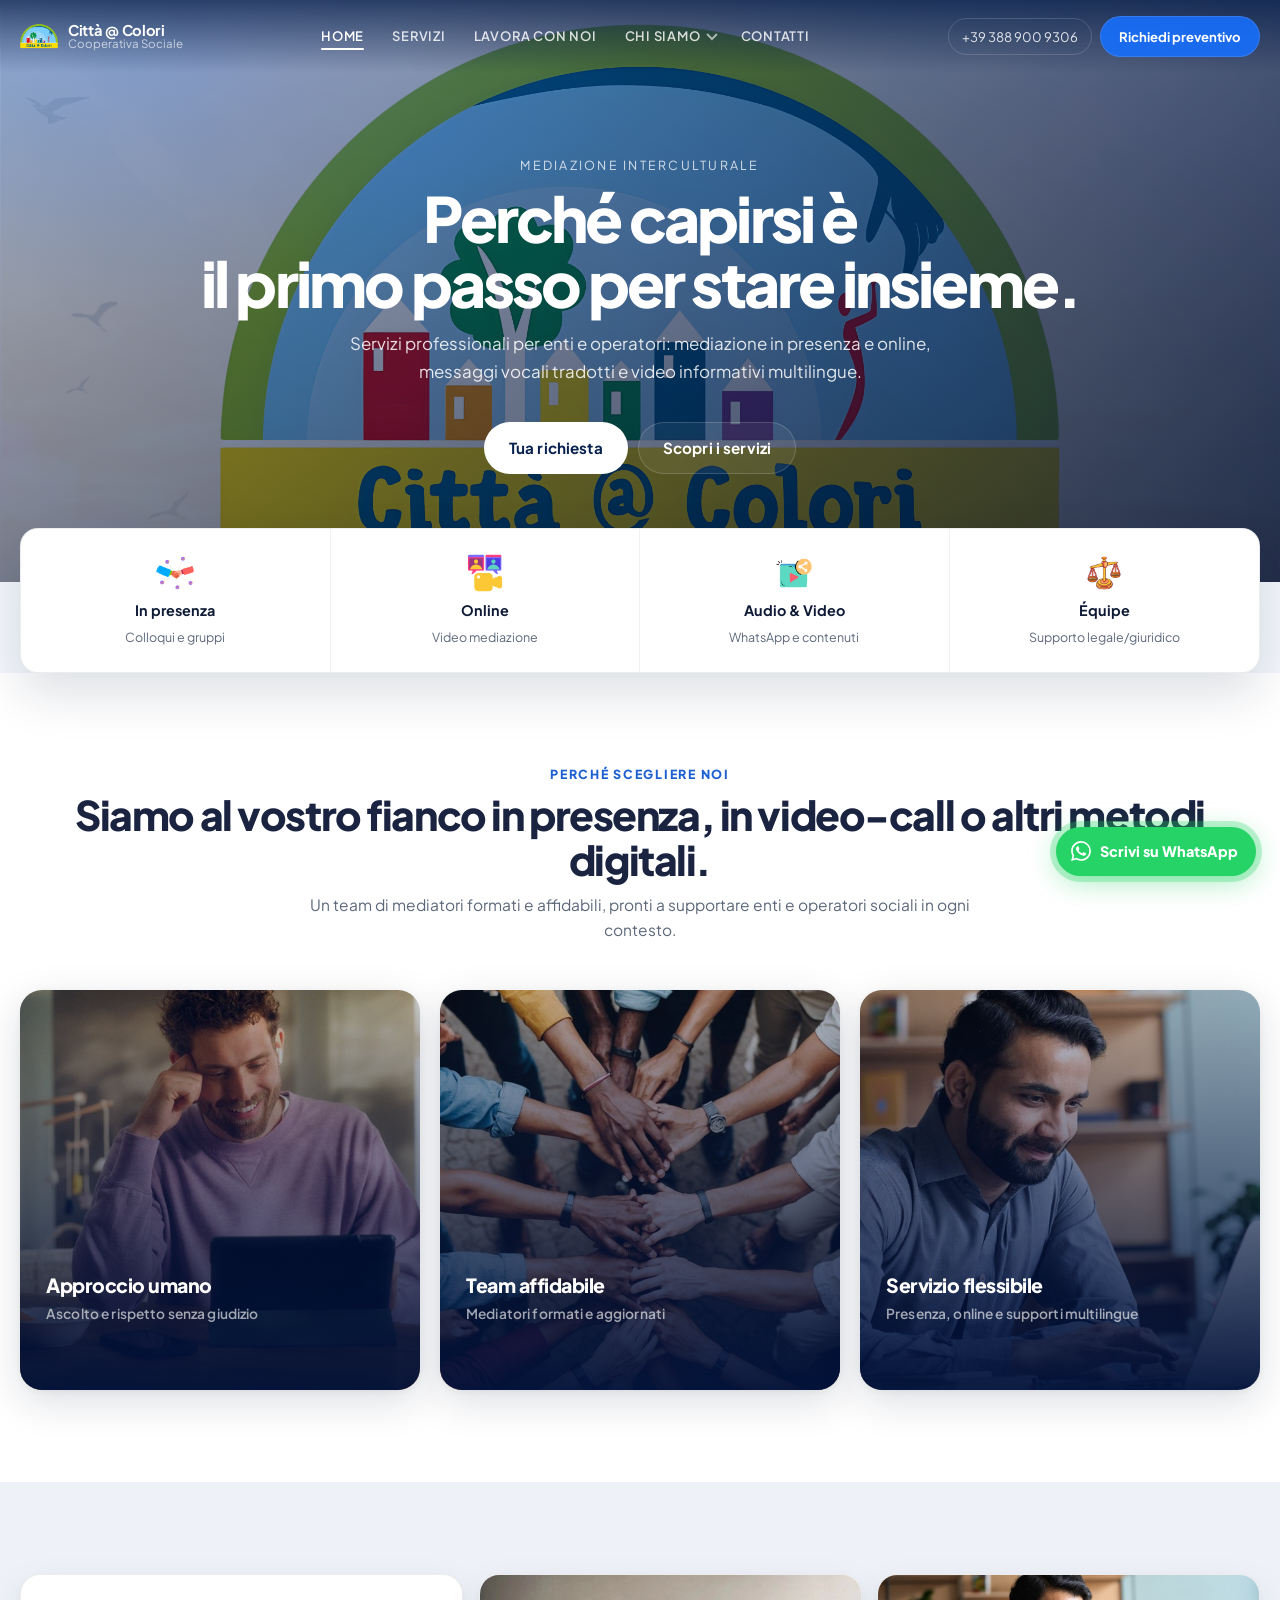
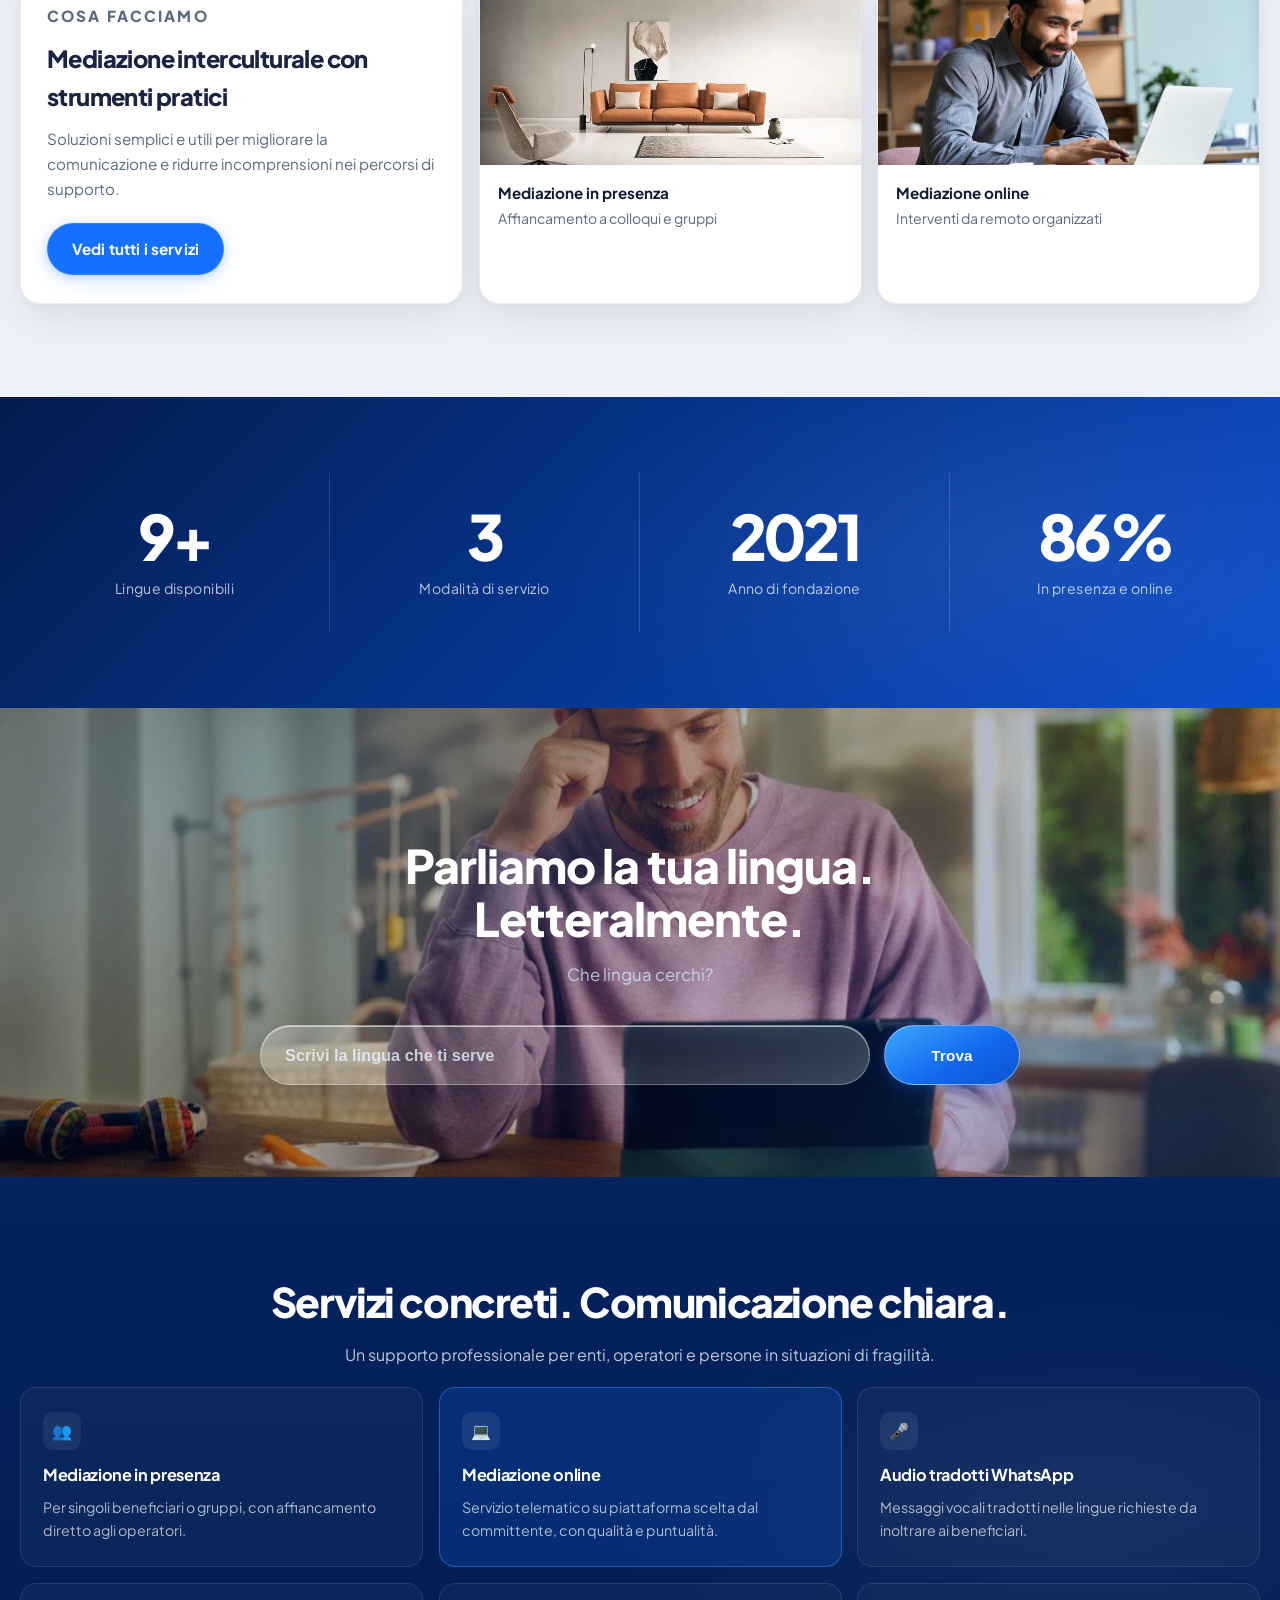
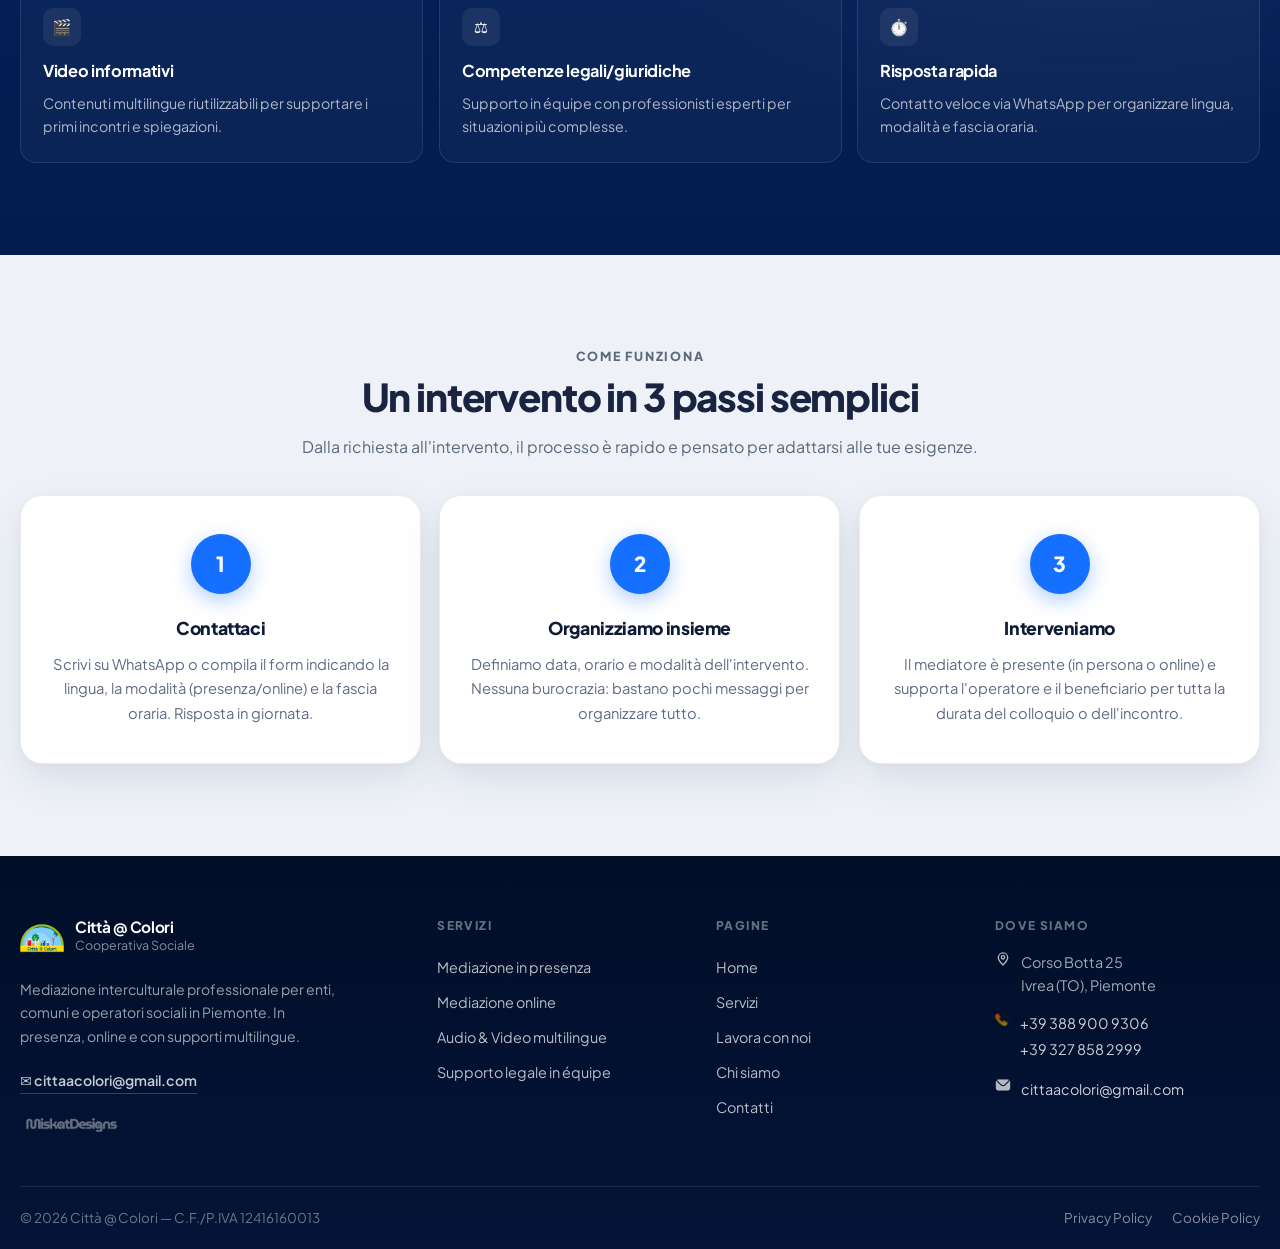
==== commit e64948c9: "Refactor HTML files to remove .html extensions from URLs and update metadata - Updated all HTML file" ====
--- a/index.html
+++ b/index.html
@@ -85,8 +85,8 @@
           messaggi vocali tradotti e video informativi multilingue.
         </p>
         <div class="heroBtns">
-          <a class="btnWhite" href="contatti.html">Tua richiesta</a>
-          <a class="btnGhost" href="servizi.html">Scopri i servizi</a>
+          <a class="btnWhite" href="/contatti">Tua richiesta</a>
+          <a class="btnGhost" href="/servizi">Scopri i servizi</a>
         </div>
       </div>
     </div>
@@ -97,25 +97,25 @@
   <section class="floatingServicesWrap">
     <div class="site-shell">
       <div class="floatingServices">
-        <a class="fsItem" href="servizi.html#presenza">
+        <a class="fsItem" href="/servizi#presenza">
           <span class="fsIcon" aria-hidden="true"><img class="fsIconImg" src="assets/img/presenza.png" alt="" loading="lazy"></span>
           <strong>In presenza</strong>
           <small>Colloqui e gruppi</small>
         </a>
 
-        <a class="fsItem" href="servizi.html#online">
+        <a class="fsItem" href="/servizi#online">
           <span class="fsIcon" aria-hidden="true"><img class="fsIconImg" src="assets/img/online.png" alt="" loading="lazy"></span>
           <strong>Online</strong>
           <small>Video mediazione</small>
         </a>
 
-        <a class="fsItem" href="servizi.html#media">
+        <a class="fsItem" href="/servizi#media">
           <span class="fsIcon" aria-hidden="true"><img class="fsIconImg" src="assets/img/audio-visual.png" alt="" loading="lazy"></span>
           <strong>Audio & Video</strong>
           <small>WhatsApp e contenuti</small>
         </a>
 
-        <a class="fsItem" href="servizi.html#equipe">
+        <a class="fsItem" href="/servizi#equipe">
           <span class="fsIcon" aria-hidden="true"><img class="fsIconImg" src="assets/img/legale.png" alt="" loading="lazy"></span>
           <strong>Équipe</strong>
           <small>Supporto legale/giuridico</small>
@@ -145,7 +145,7 @@
             <h3 class="whyHoverCard-title">Approccio umano</h3>
             <p class="whyHoverCard-tagline">Ascolto e rispetto senza giudizio</p>
             <p class="whyHoverCard-desc">Città @ Colori nasce per essere vicina ai bisogni reali delle persone in difficoltà, con ascolto genuino, rispetto e attenzione concreta alle situazioni individuali.</p>
-            <a class="whyHoverCard-cta" href="contatti.html">
+            <a class="whyHoverCard-cta" href="/contatti">
               Contattaci <img src="right-arrow.png" alt="">
             </a>
           </div>
@@ -159,7 +159,7 @@
             <h3 class="whyHoverCard-title">Team affidabile</h3>
             <p class="whyHoverCard-tagline">Mediatori formati e aggiornati</p>
             <p class="whyHoverCard-desc">Il nostro team è composto da mediatori interculturali formati, aggiornati e con esperienza diretta sul territorio in contesti sociali complessi.</p>
-            <a class="whyHoverCard-cta" href="lavora-con-noi.html">
+            <a class="whyHoverCard-cta" href="/lavora-con-noi">
               Lavora con noi <img src="right-arrow.png" alt="">
             </a>
           </div>
@@ -173,7 +173,7 @@
             <h3 class="whyHoverCard-title">Servizio flessibile</h3>
             <p class="whyHoverCard-tagline">Presenza, online e supporti multilingue</p>
             <p class="whyHoverCard-desc">Offriamo soluzioni integrate per ogni esigenza: affiancamento in presenza, video-call, messaggi vocali tradotti e video informativi in più di 10 lingue.</p>
-            <a class="whyHoverCard-cta" href="servizi.html">
+            <a class="whyHoverCard-cta" href="/servizi">
               Scopri i servizi <img src="right-arrow.png" alt="">
             </a>
           </div>
@@ -194,10 +194,10 @@
             Soluzioni semplici e utili per migliorare la comunicazione e ridurre incomprensioni nei percorsi di
             supporto.
           </p>
-          <a class="btnBlue" href="servizi.html">Vedi tutti i servizi</a>
-        </div>
-
-        <a class="miniFeature reveal reveal-d2" href="servizi.html#presenza">
+          <a class="btnBlue" href="/servizi">Vedi tutti i servizi</a>
+        </div>
+
+        <a class="miniFeature reveal reveal-d2" href="/servizi#presenza">
           <img src="assets/img/service-1.jpg" alt="Mediazione interculturale in presenza - colloqui e gruppi" loading="lazy">
           <div>
             <strong>Mediazione in presenza</strong>
@@ -205,7 +205,7 @@
           </div>
         </a>
 
-        <a class="miniFeature reveal reveal-d3" href="servizi.html#online">
+        <a class="miniFeature reveal reveal-d3" href="/servizi#online">
           <img src="assets/img/service-2.jpg" alt="Mediazione interculturale online - videocall da remoto" loading="lazy">
           <div>
             <strong>Mediazione online</strong>
@@ -383,7 +383,7 @@
 
         <!-- Brand -->
         <div class="ftCol-brand">
-          <a class="ftLogo" href="index.html">
+          <a class="ftLogo" href="/">
             <img src="assets/img/logo.jpg" alt="Logo Città @ Colori Cooperativa Sociale">
             <div class="ftLogo-text">
               <strong>Città @ Colori</strong>
@@ -402,10 +402,10 @@
         <div>
           <p class="ftTitle">Servizi</p>
           <nav class="ftNav">
-            <a href="servizi.html#presenza">Mediazione in presenza</a>
-            <a href="servizi.html#online">Mediazione online</a>
-            <a href="servizi.html#media">Audio & Video multilingue</a>
-            <a href="servizi.html#equipe">Supporto legale in équipe</a>
+            <a href="/servizi#presenza">Mediazione in presenza</a>
+            <a href="/servizi#online">Mediazione online</a>
+            <a href="/servizi#media">Audio & Video multilingue</a>
+            <a href="/servizi#equipe">Supporto legale in équipe</a>
           </nav>
         </div>
 
@@ -413,11 +413,11 @@
         <div>
           <p class="ftTitle">Pagine</p>
           <nav class="ftNav">
-            <a href="index.html">Home</a>
-            <a href="servizi.html">Servizi</a>
-            <a href="lavora-con-noi.html">Lavora con noi</a>
-            <a href="chi-siamo.html">Chi siamo</a>
-            <a href="contatti.html">Contatti</a>
+            <a href="/">Home</a>
+            <a href="/servizi">Servizi</a>
+            <a href="/lavora-con-noi">Lavora con noi</a>
+            <a href="/chi-siamo">Chi siamo</a>
+            <a href="/contatti">Contatti</a>
           </nav>
         </div>
 
@@ -450,8 +450,8 @@
       <div class="footerBottom2">
         <span>© <span id="year"></span> Città @ Colori — C.F./P.IVA 12416160013</span>
         <div class="ftBottomLinks">
-          <a href="privacy.html">Privacy Policy</a>
-          <a href="cookie.html">Cookie Policy</a>
+          <a href="/privacy">Privacy Policy</a>
+          <a href="/cookie">Cookie Policy</a>
         </div>
       </div>
 
--- a/styles.css
+++ b/styles.css
@@ -2263,6 +2263,7 @@
 .chiIntroSection,
 .chiValuesSection{
   background:#f4f7fb;
+  scroll-margin-top:96px;
 }
 .chiStorySection,
 .chiFounderSection{
@@ -2478,6 +2479,328 @@
   font-weight:700;
   line-height:1.55;
 }
+.chiCvSection{
+  position:relative;
+  overflow:hidden;
+  scroll-margin-top:96px;
+  background:
+    radial-gradient(circle at 12% 20%, rgba(23,166,115,.12), transparent 32%),
+    radial-gradient(circle at 88% 74%, rgba(22,112,255,.13), transparent 34%),
+    linear-gradient(180deg, #ffffff 0%, #eef4fb 100%);
+}
+.chiCvLayout{
+  display:grid;
+  grid-template-columns:minmax(260px, 430px) minmax(0, 1fr);
+  gap:clamp(28px, 6vw, 84px);
+  align-items:center;
+}
+.chiCvActions{
+  width:100%;
+}
+.chiCvCard{
+  min-width:0;
+  width:100%;
+  display:block;
+  padding:0;
+  border:0;
+  border-radius:12px;
+  background:transparent;
+  cursor:pointer;
+  font:inherit;
+  line-height:0;
+  transition:transform .22s ease, filter .22s ease;
+}
+.chiCvCard:hover,
+.chiCvCard:focus-visible{
+  transform:translateY(-4px);
+  outline:none;
+}
+.chiCvCard img{
+  width:100%;
+  height:auto;
+  display:block;
+  border-radius:12px;
+  filter:drop-shadow(0 18px 34px rgba(8,25,56,.12));
+  transition:filter .22s ease;
+}
+.chiCvCard-view:hover img,
+.chiCvCard-view:focus-visible img{
+  filter:
+    drop-shadow(0 18px 34px rgba(8,25,56,.14))
+    drop-shadow(0 0 22px rgba(22,112,255,.34));
+}
+.chiCvStatement{
+  max-width:680px;
+}
+.chiCvStatement h2{
+  margin:0;
+  color:#0f1b36;
+  font-size:clamp(2.35rem, 6vw, 5.45rem);
+  line-height:.96;
+  letter-spacing:0;
+}
+.chiCvWaveTitle{
+  display:flex;
+  flex-wrap:wrap;
+  column-gap:.22em;
+  row-gap:.02em;
+}
+.chiCvWaveTitle span{
+  display:inline-block;
+  transform-origin:50% 78%;
+  animation:
+    chiSoftWave calc(5.8s + (var(--wave-i) * .37s)) cubic-bezier(.45,0,.22,1) infinite,
+    chiSoftGlow calc(7.4s + (var(--wave-i) * .29s)) ease-in-out infinite;
+  animation-delay:calc(var(--wave-i) * -.48s), calc(var(--wave-i) * -.71s);
+  will-change:transform, filter;
+}
+.chiCvWaveTitle span:nth-child(2n){
+  animation-name:chiSoftWaveAlt, chiSoftGlow;
+}
+.chiCvWaveTitle span:nth-child(3n){
+  animation-duration:6.9s, 8.6s;
+}
+@keyframes chiSoftWave{
+  0%, 100%{ transform:translateY(0) rotate(0deg); }
+  18%{ transform:translateY(-.055em) rotate(-.35deg); }
+  42%{ transform:translateY(.018em) rotate(.16deg); }
+  68%{ transform:translateY(-.032em) rotate(.24deg); }
+}
+@keyframes chiSoftWaveAlt{
+  0%, 100%{ transform:translateY(0) rotate(0deg); }
+  24%{ transform:translateY(.025em) rotate(.22deg); }
+  52%{ transform:translateY(-.065em) rotate(-.24deg); }
+  78%{ transform:translateY(.012em) rotate(.12deg); }
+}
+@keyframes chiSoftGlow{
+  0%, 100%{ filter:drop-shadow(0 0 0 rgba(22,112,255,0)); }
+  45%{ filter:drop-shadow(0 .08em .18em rgba(22,112,255,.10)); }
+}
+.chiCvStatement p:not(.chiKicker){
+  max-width:56ch;
+  margin:18px 0 0;
+  color:#4b5a6e;
+  font-size:clamp(1rem, 1.5vw, 1.14rem);
+  line-height:1.65;
+}
+.chiCvViewer-open{
+  overflow:hidden;
+}
+.chiCvViewer{
+  position:fixed;
+  inset:0;
+  z-index:1200;
+  display:grid;
+  place-items:center;
+  padding:clamp(12px, 2vw, 24px);
+}
+.chiCvViewer[hidden]{
+  display:none;
+}
+.chiCvViewerBackdrop{
+  position:absolute;
+  inset:0;
+  background:rgba(2,12,38,.74);
+  backdrop-filter:blur(10px);
+  -webkit-backdrop-filter:blur(10px);
+  opacity:0;
+  transition:opacity .22s ease;
+}
+.chiCvViewerPanel{
+  position:relative;
+  z-index:1;
+  width:min(1120px, 100%);
+  height:min(88vh, 860px);
+  display:grid;
+  grid-template-rows:1fr;
+  overflow:visible;
+  border:1px solid rgba(255,255,255,.18);
+  border-radius:8px;
+  background:#f8fbff;
+  box-shadow:0 36px 100px rgba(0,8,28,.46);
+  opacity:0;
+  transform:translateY(18px) scale(.985);
+  transition:opacity .22s ease, transform .22s ease;
+}
+.chiCvViewer.is-open .chiCvViewerBackdrop{
+  opacity:1;
+}
+.chiCvViewer.is-open .chiCvViewerPanel{
+  opacity:1;
+  transform:translateY(0) scale(1);
+}
+.chiCvViewerClose{
+  position:absolute;
+  top:0;
+  right:0;
+  z-index:4;
+  width:42px;
+  height:42px;
+  display:inline-flex;
+  align-items:center;
+  justify-content:center;
+  border:1px solid rgba(255,255,255,.28);
+  border-radius:999px;
+  color:#fff;
+  background:rgba(3,27,70,.92);
+  box-shadow:0 10px 28px rgba(0,8,28,.34);
+  font:inherit;
+  font-size:1.45rem;
+  line-height:1;
+  cursor:pointer;
+  transform:translate(45%, -45%);
+  transition:background .18s ease, transform .18s ease;
+}
+.chiCvViewerClose:hover,
+.chiCvViewerClose:focus-visible{
+  background:#1670ff;
+  outline:none;
+  transform:translate(45%, -45%) scale(1.04);
+}
+.chiCvViewerHead{
+  min-height:58px;
+  display:grid;
+  grid-template-columns:minmax(210px, 1fr) auto minmax(132px, 1fr);
+  align-items:center;
+  gap:14px;
+  padding:9px 14px;
+  color:#fff;
+  background:linear-gradient(90deg, #252a31, #1d2229);
+  border-top:4px solid #1670ff;
+  box-shadow:0 1px 0 rgba(255,255,255,.08) inset;
+}
+.chiCvViewerBrand,
+.chiCvViewerControls,
+.chiCvViewerActions{
+  min-width:0;
+  display:flex;
+  align-items:center;
+}
+.chiCvViewerBrand{
+  gap:12px;
+}
+.chiCvViewerHead h2{
+  margin:0;
+  color:#fff;
+  overflow:hidden;
+  text-overflow:ellipsis;
+  white-space:nowrap;
+  font-size:.92rem;
+  font-weight:800;
+  line-height:1;
+  letter-spacing:0;
+}
+.chiCvMenuMark{
+  width:34px;
+  height:34px;
+  display:inline-flex;
+  align-items:center;
+  justify-content:center;
+  flex:0 0 auto;
+}
+.chiCvMenuIcon,
+.chiCvMenuIcon::before,
+.chiCvMenuIcon::after{
+  display:block;
+  width:14px;
+  height:2px;
+  border-radius:999px;
+  background:rgba(255,255,255,.86);
+}
+.chiCvMenuIcon{
+  position:relative;
+}
+.chiCvMenuIcon::before,
+.chiCvMenuIcon::after{
+  content:"";
+  position:absolute;
+  left:0;
+}
+.chiCvMenuIcon::before{
+  top:-5px;
+}
+.chiCvMenuIcon::after{
+  top:5px;
+}
+.chiCvViewerActions{
+  justify-content:flex-end;
+}
+.chiCvViewerControls{
+  justify-content:center;
+  gap:6px;
+}
+.chiCvIconBtn{
+  width:34px;
+  height:34px;
+  display:inline-flex;
+  align-items:center;
+  justify-content:center;
+  border:0;
+  border-radius:6px;
+  color:#fff;
+  background:transparent;
+  font:inherit;
+  font-size:1.05rem;
+  font-weight:800;
+  line-height:1;
+  cursor:pointer;
+  transition:background .18s ease, color .18s ease;
+}
+.chiCvIconBtn:hover,
+.chiCvIconBtn:focus-visible{
+  background:rgba(255,255,255,.16);
+  outline:none;
+}
+.chiCvPageStatus,
+.chiCvZoomStatus{
+  min-height:30px;
+  display:inline-flex;
+  align-items:center;
+  justify-content:center;
+  padding:0 8px;
+  border-radius:4px;
+  color:#fff;
+  background:rgba(0,0,0,.28);
+  font-size:.84rem;
+  font-weight:800;
+  line-height:1;
+  white-space:nowrap;
+}
+.chiCvPageStatus strong{
+  color:#fff;
+}
+.chiCvDivider{
+  width:1px;
+  height:28px;
+  margin:0 4px;
+  background:rgba(255,255,255,.18);
+}
+.chiCvViewerFrameWrap{
+  position:relative;
+  min-height:0;
+  display:grid;
+  grid-template-rows:1fr auto;
+  overflow:hidden;
+  border-radius:8px;
+  background:
+    radial-gradient(circle at 50% 0%, rgba(22,112,255,.10), transparent 36%),
+    #e9eff8;
+}
+.chiCvViewerFrame{
+  width:100%;
+  height:100%;
+  border:0;
+  background:#fff;
+}
+.chiCvViewerFallback{
+  margin:0;
+  padding:9px 16px;
+  color:#566276;
+  background:#fff;
+  border-top:1px solid rgba(10,18,34,.08);
+  font-size:.82rem;
+  line-height:1.4;
+}
 .chiContactSection{
   color:#fff;
   background:
@@ -2550,6 +2873,28 @@
   .chiFounderPhoto img{
     max-height:370px;
   }
+  .chiCvLayout{
+    grid-template-columns:1fr;
+  }
+  .chiCvActions{
+    max-width:390px;
+  }
+  .chiCvViewerHead{
+    grid-template-columns:1fr auto;
+    grid-template-areas:
+      "brand actions"
+      "controls controls";
+    gap:8px 10px;
+  }
+  .chiCvViewerBrand{
+    grid-area:brand;
+  }
+  .chiCvViewerControls{
+    grid-area:controls;
+  }
+  .chiCvViewerActions{
+    grid-area:actions;
+  }
 }
 
 @media (max-width: 560px){
@@ -2582,6 +2927,72 @@
   .chiFounderPhoto img{
     width:min(92%, 320px);
     max-height:320px;
+  }
+  .chiCvSection{
+    padding:44px 0;
+  }
+  .chiCvActions{
+    max-width:335px;
+  }
+  .chiCvStatement h2{
+    font-size:clamp(2.25rem, 13vw, 3.65rem);
+  }
+  .chiCvViewer{
+    padding:8px;
+  }
+  .chiCvViewerPanel{
+    height:calc(100vh - 16px);
+    border-radius:8px;
+  }
+  .chiCvViewerClose{
+    top:8px;
+    right:8px;
+    width:38px;
+    height:38px;
+    font-size:1.25rem;
+    transform:none;
+  }
+  .chiCvViewerClose:hover,
+  .chiCvViewerClose:focus-visible{
+    transform:none;
+  }
+  .chiCvViewerHead{
+    padding:8px;
+  }
+  .chiCvViewerBrand h2{
+    font-size:.78rem;
+  }
+  .chiCvMenuMark{
+    width:28px;
+    height:30px;
+  }
+  .chiCvViewerControls{
+    justify-content:space-between;
+    gap:3px;
+  }
+  .chiCvViewerActions{
+    gap:6px;
+  }
+  .chiCvIconBtn{
+    width:31px;
+    height:31px;
+    font-size:.94rem;
+  }
+  .chiCvPageStatus,
+  .chiCvZoomStatus{
+    min-height:28px;
+    padding:0 6px;
+    font-size:.76rem;
+  }
+  .chiCvDivider{
+    height:24px;
+    margin:0 1px;
+  }
+}
+
+@media (prefers-reduced-motion: reduce){
+  .chiCvWaveTitle span{
+    animation:none;
   }
 }
 
@@ -2592,6 +3003,7 @@
   position:relative;
   padding:clamp(48px, 7vw, 86px) 0;
   overflow:hidden;
+  scroll-margin-top:96px;
   background:
     radial-gradient(circle at 86% 22%, rgba(23,166,115,.10), transparent 30%),
     radial-gradient(circle at 10% 0%, rgba(22,112,255,.14), transparent 34%),
@@ -2820,6 +3232,60 @@
   color:#657184;
   font-size:.84rem;
 }
+.chiPortfolioFrame{
+  min-height:auto;
+}
+.chiPortfolioGrid{
+  min-height:auto;
+  align-items:start;
+  padding-bottom:34px;
+}
+.chiPortfolioFounder{
+  display:grid;
+  grid-template-rows:minmax(300px, 390px) auto auto;
+  gap:0;
+  min-height:auto;
+}
+.chiPortfolioPortrait{
+  position:relative;
+  inset:auto;
+  min-height:0;
+  height:100%;
+  align-items:flex-end;
+}
+.chiPortfolioPortrait img{
+  width:min(100%, 440px);
+  max-height:360px;
+}
+.chiPortfolioPortrait span{
+  display:none;
+}
+.chiPortfolioBio{
+  position:relative;
+  left:auto;
+  right:auto;
+  bottom:auto;
+  padding:20px 24px 22px;
+  box-shadow:none;
+}
+.chiPortfolioVideo{
+  position:relative;
+  overflow:hidden;
+  aspect-ratio:16 / 9;
+  margin:18px 20px 0;
+  border:2px solid #171e2b;
+  border-radius:26px;
+  background:#fff;
+  box-shadow:0 20px 46px rgba(3,27,70,.10);
+}
+.chiPortfolioVideo iframe{
+  position:absolute;
+  inset:0;
+  width:100%;
+  height:100%;
+  border:0;
+  display:block;
+}
 
 @media (max-width: 980px){
   .chiPortfolioFrame{
@@ -2828,7 +3294,7 @@
   .chiPortfolioGrid{
     grid-template-columns:1fr;
     min-height:auto;
-    padding:44px 28px 0;
+    padding:44px 28px 30px;
   }
   .chiPortfolioCopy{
     max-width:100%;
@@ -2852,10 +3318,10 @@
     max-width:720px;
   }
   .chiPortfolioFounder{
-    min-height:600px;
+    min-height:auto;
   }
   .chiPortfolioPortrait{
-    inset:0 0 158px;
+    inset:auto;
   }
 }
 
@@ -2873,7 +3339,7 @@
     font-size:.62rem;
   }
   .chiPortfolioGrid{
-    padding:30px 18px 0;
+    padding:30px 18px 24px;
   }
   .chiPortfolioCopy h2{
     font-size:clamp(3rem, 17vw, 4.75rem);
@@ -2883,18 +3349,18 @@
     line-height:1.55;
   }
   .chiPortfolioFounder{
-    min-height:560px;
+    grid-template-rows:minmax(240px, 320px) auto auto;
+    min-height:auto;
   }
   .chiPortfolioPortrait{
-    inset:0 -54px 164px;
+    inset:auto;
   }
   .chiPortfolioPortrait img{
-    width:min(100%, 420px);
-    max-height:390px;
+    width:min(100%, 340px);
+    max-height:300px;
   }
   .chiPortfolioPortrait span{
-    right:36px;
-    font-size:4.4rem;
+    display:none;
   }
   .chiPortfolioBio{
     padding:20px 18px 22px;
@@ -2907,8 +3373,9 @@
     gap:10px;
     font-size:.8rem;
   }
-  .chiPortfolioStats{
-    grid-template-columns:1fr;
+  .chiPortfolioVideo{
+    margin:16px 0 0;
+    border-radius:18px;
   }
 }
 
@@ -4135,6 +4602,256 @@
   text-align:center;
 }
 
+/* --- Lavora con noi: glass section over cand.jpg --- */
+.joinPageMain{
+  background:#07152a;
+}
+.joinGlassSection{
+  position:relative;
+  isolation:isolate;
+  overflow:hidden;
+  padding:clamp(34px, 5vw, 58px) 0;
+  background:url("assets/img/cand.jpg") center/cover no-repeat;
+}
+.joinGlassSection::before{
+  content:"";
+  position:absolute;
+  inset:0;
+  z-index:-1;
+  background:linear-gradient(120deg, rgba(238,246,255,.30), rgba(255,255,255,.12));
+  pointer-events:none;
+}
+.joinGlassSection .joinLayout{
+  padding:0;
+  position:relative;
+}
+.joinSectionHead{
+  max-width:780px;
+  margin:0 0 clamp(20px, 3vw, 32px);
+  color:#0b1830;
+}
+.joinSectionHead .sectionEyebrow{
+  color:#0a4ecf;
+}
+.joinSectionHead h2{
+  margin:0;
+  color:#0b1830;
+  font-size:clamp(2rem, 4vw, 3.65rem);
+  line-height:1;
+  letter-spacing:0;
+}
+.joinSectionHead p{
+  max-width:64ch;
+  margin:12px 0 0;
+  color:#1a2f5e;
+  font-size:clamp(1rem, 1.35vw, 1.14rem);
+  line-height:1.6;
+}
+.joinGlassSection .joinCard,
+.joinGlassSection .sideBox{
+  border:1px solid rgba(255,255,255,.62);
+  background:
+    linear-gradient(145deg, rgba(255,255,255,.76), rgba(255,255,255,.44));
+  box-shadow:
+    0 26px 70px rgba(5,18,50,.22),
+    inset 0 1px 0 rgba(255,255,255,.72),
+    inset 0 -1px 0 rgba(255,255,255,.22);
+  backdrop-filter:blur(26px) saturate(160%);
+  -webkit-backdrop-filter:blur(26px) saturate(160%);
+}
+.joinGlassSection .joinCard{
+  border-radius:26px;
+}
+.joinGlassSection .sideBox{
+  border-radius:22px;
+  background:
+    linear-gradient(145deg, rgba(255,255,255,.74), rgba(255,255,255,.42));
+}
+.joinGlassSection .contactHead h2,
+.joinGlassSection .sideBox h3{
+  color:#0b1830;
+  text-shadow:0 1px 0 rgba(255,255,255,.34);
+}
+.joinGlassSection .contactHead p,
+.joinGlassSection .joinFormFooter small,
+.joinGlassSection .joinNoteBox p{
+  color:#1f3150;
+}
+.joinGlassSection .waForm label span{
+  color:#1b2a44;
+}
+.joinGlassSection .waForm input,
+.joinGlassSection .waForm select,
+.joinGlassSection .waForm textarea{
+  border:1px solid rgba(255,255,255,.68);
+  background:rgba(255,255,255,.62);
+  box-shadow:
+    inset 0 1px 0 rgba(255,255,255,.72),
+    0 8px 22px rgba(8,25,56,.06);
+  backdrop-filter:blur(14px) saturate(140%);
+  -webkit-backdrop-filter:blur(14px) saturate(140%);
+}
+.joinGlassSection .waForm input:focus,
+.joinGlassSection .waForm select:focus,
+.joinGlassSection .waForm textarea:focus{
+  border-color:rgba(22,112,255,.48);
+  background:rgba(255,255,255,.56);
+  box-shadow:
+    0 0 0 4px rgba(22,112,255,.13),
+    inset 0 1px 0 rgba(255,255,255,.76);
+}
+.joinGlassSection .joinNoteBox{
+  border:1px solid rgba(255,255,255,.62);
+  background:rgba(255,255,255,.54);
+  box-shadow:inset 0 1px 0 rgba(255,255,255,.58);
+  backdrop-filter:blur(12px) saturate(140%);
+  -webkit-backdrop-filter:blur(12px) saturate(140%);
+}
+.joinGlassSection .joinRolePill,
+.joinGlassSection .joinValueItem,
+.joinGlassSection .sideLine-icon{
+  border-color:rgba(255,255,255,.62);
+  background:rgba(255,255,255,.58);
+  box-shadow:inset 0 1px 0 rgba(255,255,255,.58);
+  backdrop-filter:blur(12px) saturate(140%);
+  -webkit-backdrop-filter:blur(12px) saturate(140%);
+}
+.joinGlassSection .joinRolePill{
+  color:#0b4aa8;
+}
+.joinGlassSection .joinValueItem{
+  color:#17315d;
+}
+.joinGlassSection .sideLine{
+  border-top-color:rgba(255,255,255,.32);
+}
+.joinGlassSection .sideLine:first-of-type{
+  border-top:0;
+}
+.joinContactLine{
+  align-items:center;
+}
+.joinContactLine > div:last-child{
+  display:grid;
+  gap:2px;
+  justify-items:end;
+  margin-left:auto;
+  min-width:0;
+}
+.joinContactLine span{
+  color:#405069;
+  font-size:.76rem;
+  font-weight:800;
+  letter-spacing:.08em;
+  text-transform:uppercase;
+}
+.joinGlassSection .sideLine-val,
+.joinGlassSection .sideLine-val-blue{
+  color:#0f1b36;
+  font-weight:700;
+  font-size:.94rem;
+  text-decoration:none;
+}
+.joinGlassSection .sideLine-val:hover,
+.joinGlassSection .sideLine-val:focus-visible,
+.joinGlassSection .sideLine-val-blue:hover,
+.joinGlassSection .sideLine-val-blue:focus-visible{
+  color:#1670ff;
+  text-decoration:none;
+}
+.joinGlassSection .btnJobSubmit{
+  min-width:min(100%, 280px);
+  min-height:54px;
+  justify-content:center;
+  padding:16px 34px;
+  font-size:1.02rem;
+  background:linear-gradient(135deg, rgba(22,112,255,.96), rgba(15,86,197,.92));
+  box-shadow:
+    0 12px 30px rgba(22,112,255,.30),
+    inset 0 1px 0 rgba(255,255,255,.36);
+}
+.joinGlassSection .btnJobSubmit svg{
+  fill:none;
+  stroke:currentColor;
+  stroke-width:2;
+  stroke-linecap:round;
+  stroke-linejoin:round;
+}
+.joinFormFooter{
+  display:grid;
+  gap:12px;
+  margin-top:6px;
+}
+.joinFormFooter small{
+  display:block;
+  max-width:58ch;
+  font-size:.84rem;
+  font-weight:700;
+  line-height:1.55;
+}
+.joinPrivacyCheck{
+  display:grid !important;
+  grid-template-columns:auto 1fr;
+  align-items:start;
+  gap:10px 12px !important;
+  margin-top:4px;
+  padding:13px 14px;
+  border:1px solid rgba(255,255,255,.58);
+  border-radius:14px;
+  background:rgba(255,255,255,.46);
+  backdrop-filter:blur(12px) saturate(140%);
+  -webkit-backdrop-filter:blur(12px) saturate(140%);
+}
+.joinPrivacyCheck input{
+  width:18px !important;
+  height:18px !important;
+  min-height:18px !important;
+  margin:2px 0 0;
+  padding:0 !important;
+  border-radius:4px !important;
+  box-shadow:none !important;
+  accent-color:#1670ff;
+}
+.joinPrivacyCheck > span:not(.fsFieldErr){
+  color:#172844;
+  font-size:.88rem;
+  font-weight:700;
+  line-height:1.45;
+}
+.joinPrivacyCheck a{
+  color:#0a4ecf;
+  text-decoration:underline;
+  text-underline-offset:2px;
+}
+.joinPrivacyCheck .fsFieldErr{
+  grid-column:2;
+}
+.joinHelpBox ul{
+  display:grid;
+  gap:10px;
+  margin:0;
+  padding:0;
+  list-style:none;
+}
+.joinHelpBox li{
+  position:relative;
+  padding-left:20px;
+  color:#1a2f5e;
+  font-size:.9rem;
+  line-height:1.45;
+}
+.joinHelpBox li::before{
+  content:"";
+  position:absolute;
+  left:0;
+  top:.55em;
+  width:7px;
+  height:7px;
+  border-radius:999px;
+  background:#1670ff;
+  box-shadow:0 0 0 4px rgba(22,112,255,.12);
+}
+
 /* --- Prevent layout shift on reveal --- */
 .reveal{ will-change:opacity,transform; }
 
--- a/navbar.css
+++ b/navbar.css
@@ -87,6 +87,7 @@
 
 .siteNav-links li {
   display: flex;
+  position: relative;
 }
 
 .siteNav-links a {
@@ -128,6 +129,141 @@
 
 .siteNav-links a.active::after {
   transform: scaleX(1);
+}
+
+.siteNav-hasDropdown > a {
+  padding-right: 25px;
+}
+
+.siteNav-hasDropdown > a::before {
+  content: '';
+  position: absolute;
+  right: 10px;
+  top: 50%;
+  width: 6px;
+  height: 6px;
+  border-right: 2px solid currentColor;
+  border-bottom: 2px solid currentColor;
+  transform: translateY(-66%) rotate(45deg);
+  opacity: 0.72;
+  transition: transform 0.2s ease, opacity 0.2s ease;
+}
+
+.siteNav-hasDropdown:hover > a::before,
+.siteNav-hasDropdown:focus-within > a::before {
+  transform: translateY(-34%) rotate(225deg);
+  opacity: 1;
+}
+
+.siteNav-dropdown {
+  position: absolute;
+  top: calc(100% + 10px);
+  left: 50%;
+  z-index: 20;
+  min-width: 235px;
+  padding: 10px;
+  border: 1px solid rgba(255, 255, 255, 0.24);
+  border-radius: 12px;
+  background:
+    linear-gradient(145deg, rgba(255,255,255,.18), rgba(255,255,255,.06)),
+    rgba(3, 27, 70, 0.46);
+  box-shadow:
+    0 22px 54px rgba(0, 8, 28, 0.34),
+    inset 0 1px 0 rgba(255,255,255,.22);
+  backdrop-filter: blur(18px) saturate(155%);
+  -webkit-backdrop-filter: blur(18px) saturate(155%);
+  opacity: 0;
+  pointer-events: none;
+  transform: translateX(-50%) translateY(-10px) scale(.97);
+  transform-origin: top center;
+  transition: opacity 0.22s ease, transform 0.22s cubic-bezier(.22,.61,.36,1);
+}
+
+.siteNav.is-scrolled .siteNav-dropdown,
+.siteNav.is-solid .siteNav-dropdown,
+.siteNav:not(.is-scrolled):not(.is-solid) .siteNav-dropdown {
+  background:
+    linear-gradient(145deg, rgba(255,255,255,.18), rgba(255,255,255,.06)),
+    rgba(3, 27, 70, 0.46);
+  border-color:rgba(255,255,255,.24);
+  backdrop-filter: blur(18px) saturate(155%);
+  -webkit-backdrop-filter: blur(18px) saturate(155%);
+}
+
+.siteNav-dropdown::before {
+  content: '';
+  position: absolute;
+  left: 0;
+  right: 0;
+  top: -12px;
+  height: 12px;
+}
+
+.siteNav-hasDropdown:hover .siteNav-dropdown,
+.siteNav-hasDropdown:focus-within .siteNav-dropdown {
+  opacity: 1;
+  pointer-events: auto;
+  transform: translateX(-50%) translateY(0) scale(1);
+}
+
+.siteNav-dropdown a {
+  display:flex;
+  align-items:center;
+  gap:10px;
+  min-height:42px;
+  padding: 10px 12px;
+  border-radius: 8px;
+  color: rgba(255, 255, 255, 0.84);
+  font-size: 0.78rem;
+  font-weight: 700;
+  letter-spacing: 0.05em;
+  text-transform: uppercase;
+  opacity:0;
+  transform:translateY(7px);
+  transition:
+    opacity .24s ease,
+    transform .24s ease,
+    background 0.18s ease,
+    color 0.18s ease;
+}
+
+.siteNav-hasDropdown:hover .siteNav-dropdown a,
+.siteNav-hasDropdown:focus-within .siteNav-dropdown a{
+  opacity:1;
+  transform:translateY(0);
+}
+
+.siteNav-hasDropdown:hover .siteNav-dropdown a:nth-child(1),
+.siteNav-hasDropdown:focus-within .siteNav-dropdown a:nth-child(1){ transition-delay:.03s; }
+.siteNav-hasDropdown:hover .siteNav-dropdown a:nth-child(2),
+.siteNav-hasDropdown:focus-within .siteNav-dropdown a:nth-child(2){ transition-delay:.07s; }
+.siteNav-hasDropdown:hover .siteNav-dropdown a:nth-child(3),
+.siteNav-hasDropdown:focus-within .siteNav-dropdown a:nth-child(3){ transition-delay:.11s; }
+
+.siteNav-dropdown a span{
+  display:inline-flex;
+  align-items:center;
+  justify-content:center;
+  width:25px;
+  height:25px;
+  border-radius:7px;
+  color:#8ec7ff;
+  background:rgba(22,112,255,.16);
+  font-size:.64rem;
+  font-weight:900;
+  letter-spacing:.05em;
+}
+
+.siteNav-dropdown a::after,
+.siteNav-dropdown a::before {
+  display: none;
+}
+
+.siteNav-dropdown a:hover,
+.siteNav-dropdown a:focus-visible {
+  color: #fff;
+  background: rgba(255, 255, 255, 0.12);
+  outline: none;
 }
 
 /* ── Actions (phone + CTA) ── */
@@ -450,7 +586,11 @@
 .navOverlay.is-open .navOverlay-item:nth-child(2) { opacity: 1; transform: translateX(0); transition-delay: 0.20s; }
 .navOverlay.is-open .navOverlay-item:nth-child(3) { opacity: 1; transform: translateX(0); transition-delay: 0.26s; }
 .navOverlay.is-open .navOverlay-item:nth-child(4) { opacity: 1; transform: translateX(0); transition-delay: 0.32s; }
-.navOverlay.is-open .navOverlay-item:nth-child(5) { opacity: 1; transform: translateX(0); transition-delay: 0.38s; }
+.navOverlay.is-open .navOverlay-subItem { opacity: 1; transform: translateX(0); }
+.navOverlay.is-open .navOverlay-subItem:nth-child(5) { transition-delay: 0.36s; }
+.navOverlay.is-open .navOverlay-subItem:nth-child(6) { transition-delay: 0.40s; }
+.navOverlay.is-open .navOverlay-subItem:nth-child(7) { transition-delay: 0.44s; }
+.navOverlay.is-open .navOverlay-item:nth-child(8) { opacity: 1; transform: translateX(0); transition-delay: 0.50s; }
 
 /* Active left border */
 .navOverlay-item.active::before {
@@ -473,6 +613,41 @@
   color: #fff;
 }
 
+.navOverlay-subItem {
+  display: flex;
+  align-items: center;
+  gap: 9px;
+  min-height: 42px;
+  margin: -1px 20px 7px 72px;
+  padding: 10px 14px;
+  border-left: 2px solid rgba(22, 112, 255, 0.65);
+  border-radius: 0 9px 9px 0;
+  color: rgba(255, 255, 255, 0.66);
+  background: rgba(255, 255, 255, 0.04);
+  font-size: 0.86rem;
+  font-weight: 700;
+  text-decoration: none;
+  opacity: 0;
+  transform: translateX(28px);
+  transition:
+    opacity 0.38s ease,
+    transform 0.38s ease,
+    background 0.2s ease,
+    color 0.2s ease;
+}
+
+.navOverlay-subItem:hover {
+  color: #fff;
+  background: rgba(22, 112, 255, 0.16);
+}
+
+.navOverlay-subItem span {
+  color: rgba(100, 170, 255, 1);
+  font-size: .66rem;
+  font-weight: 800;
+  letter-spacing: .08em;
+}
+
 /* ── Item body (icon + number + label) ── */
 .navOverlay-item-body {
   display: flex;
